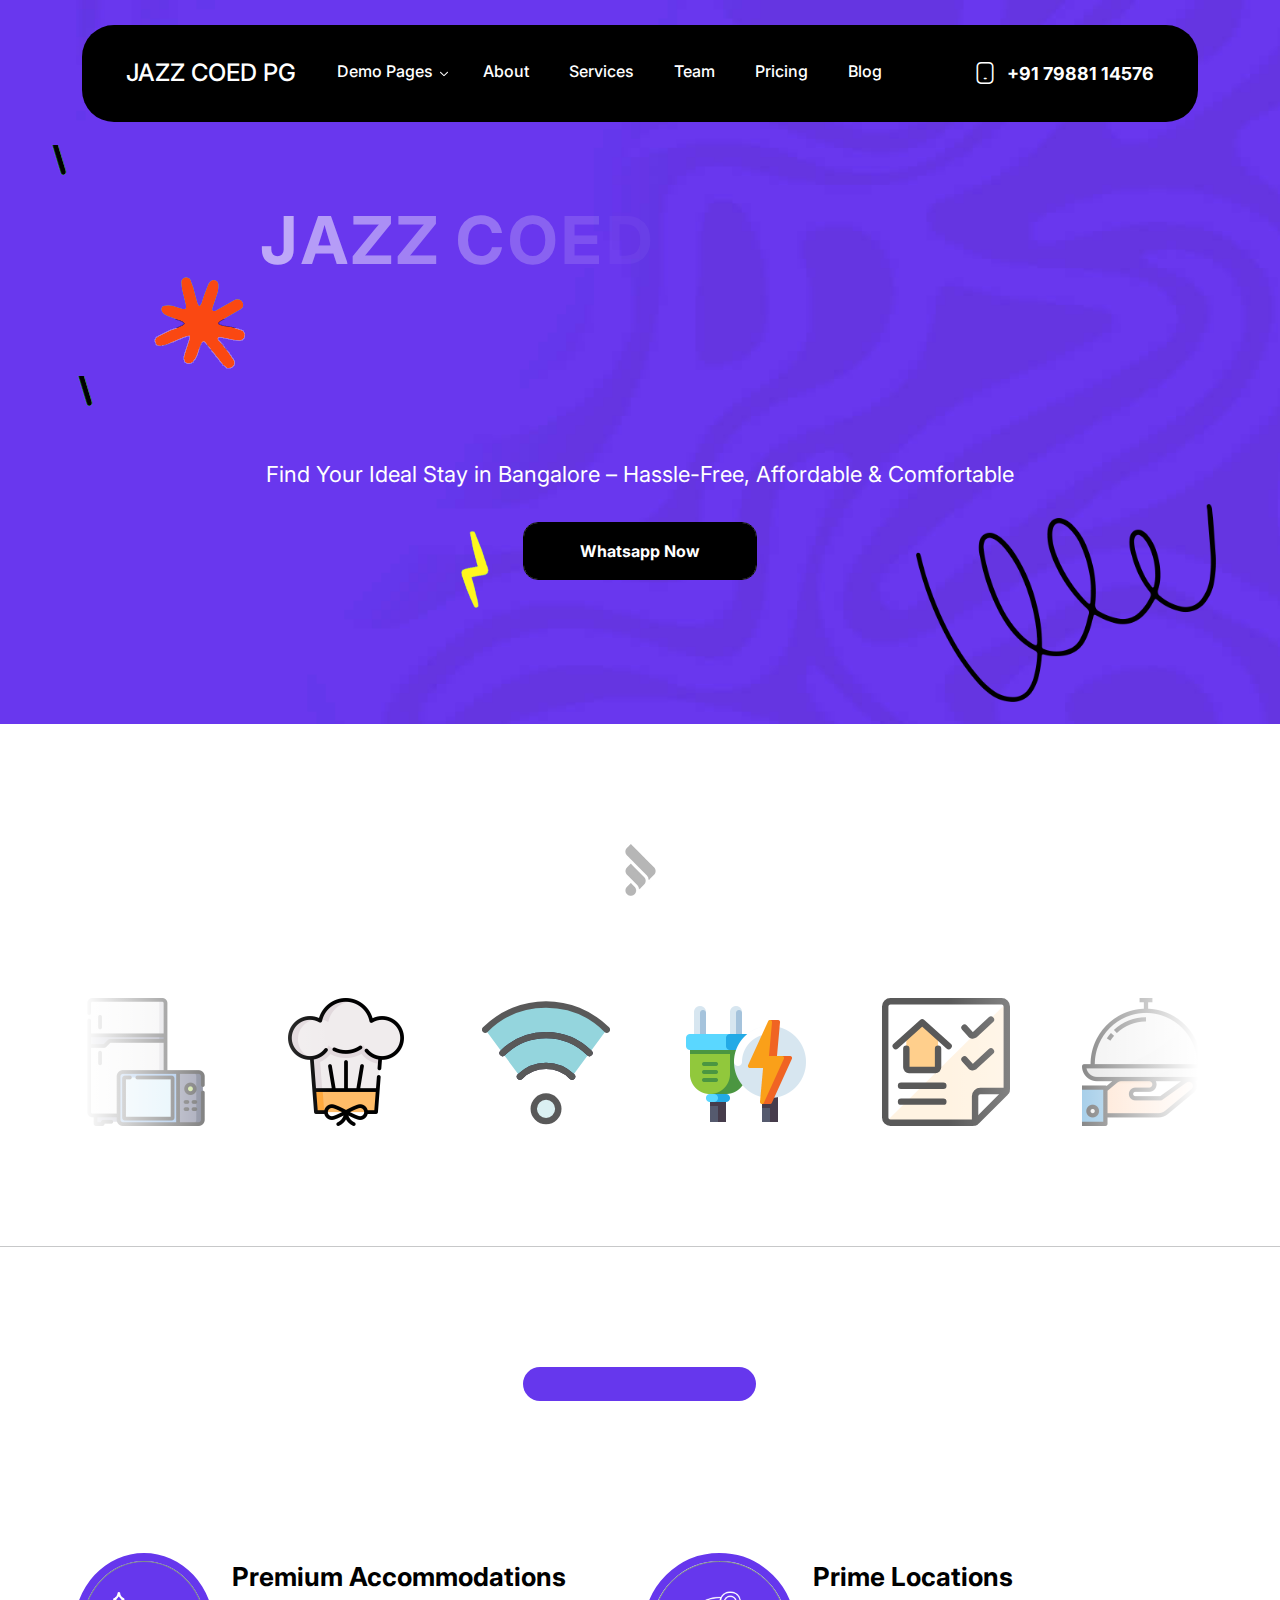
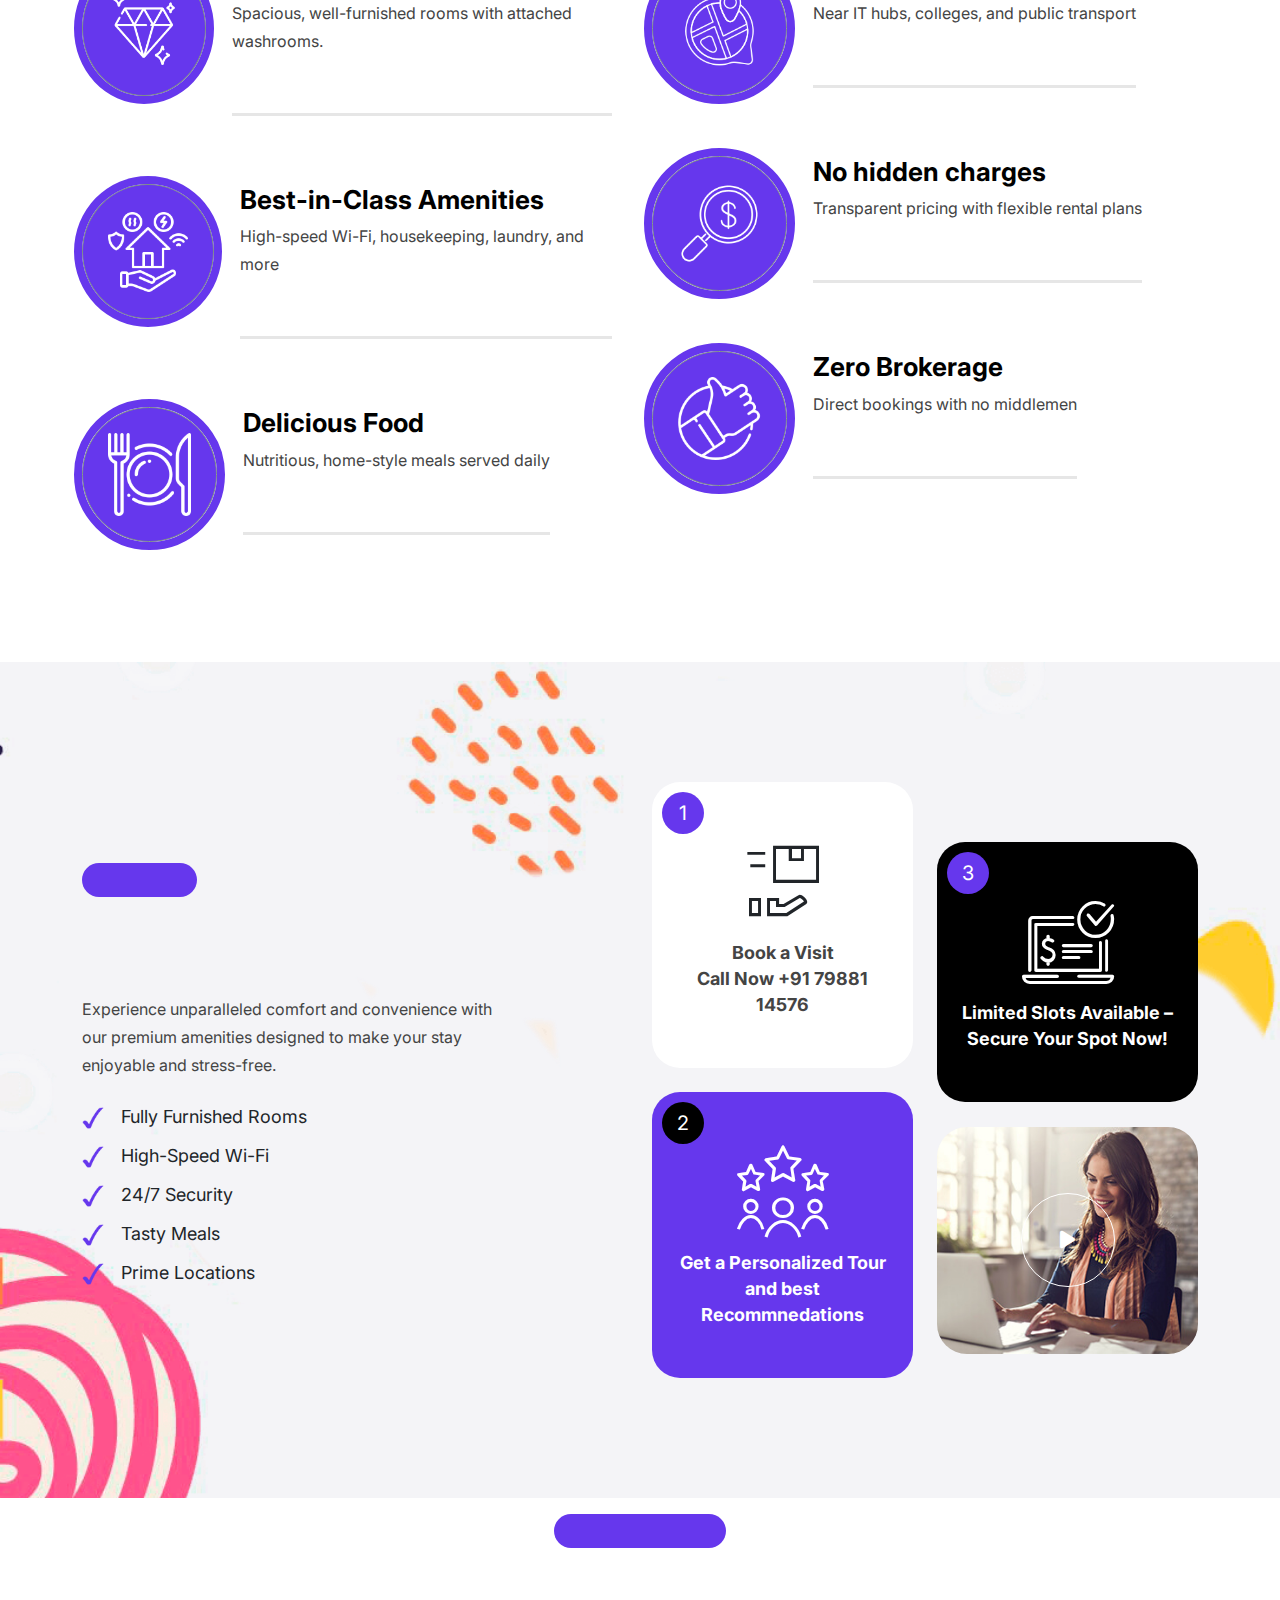
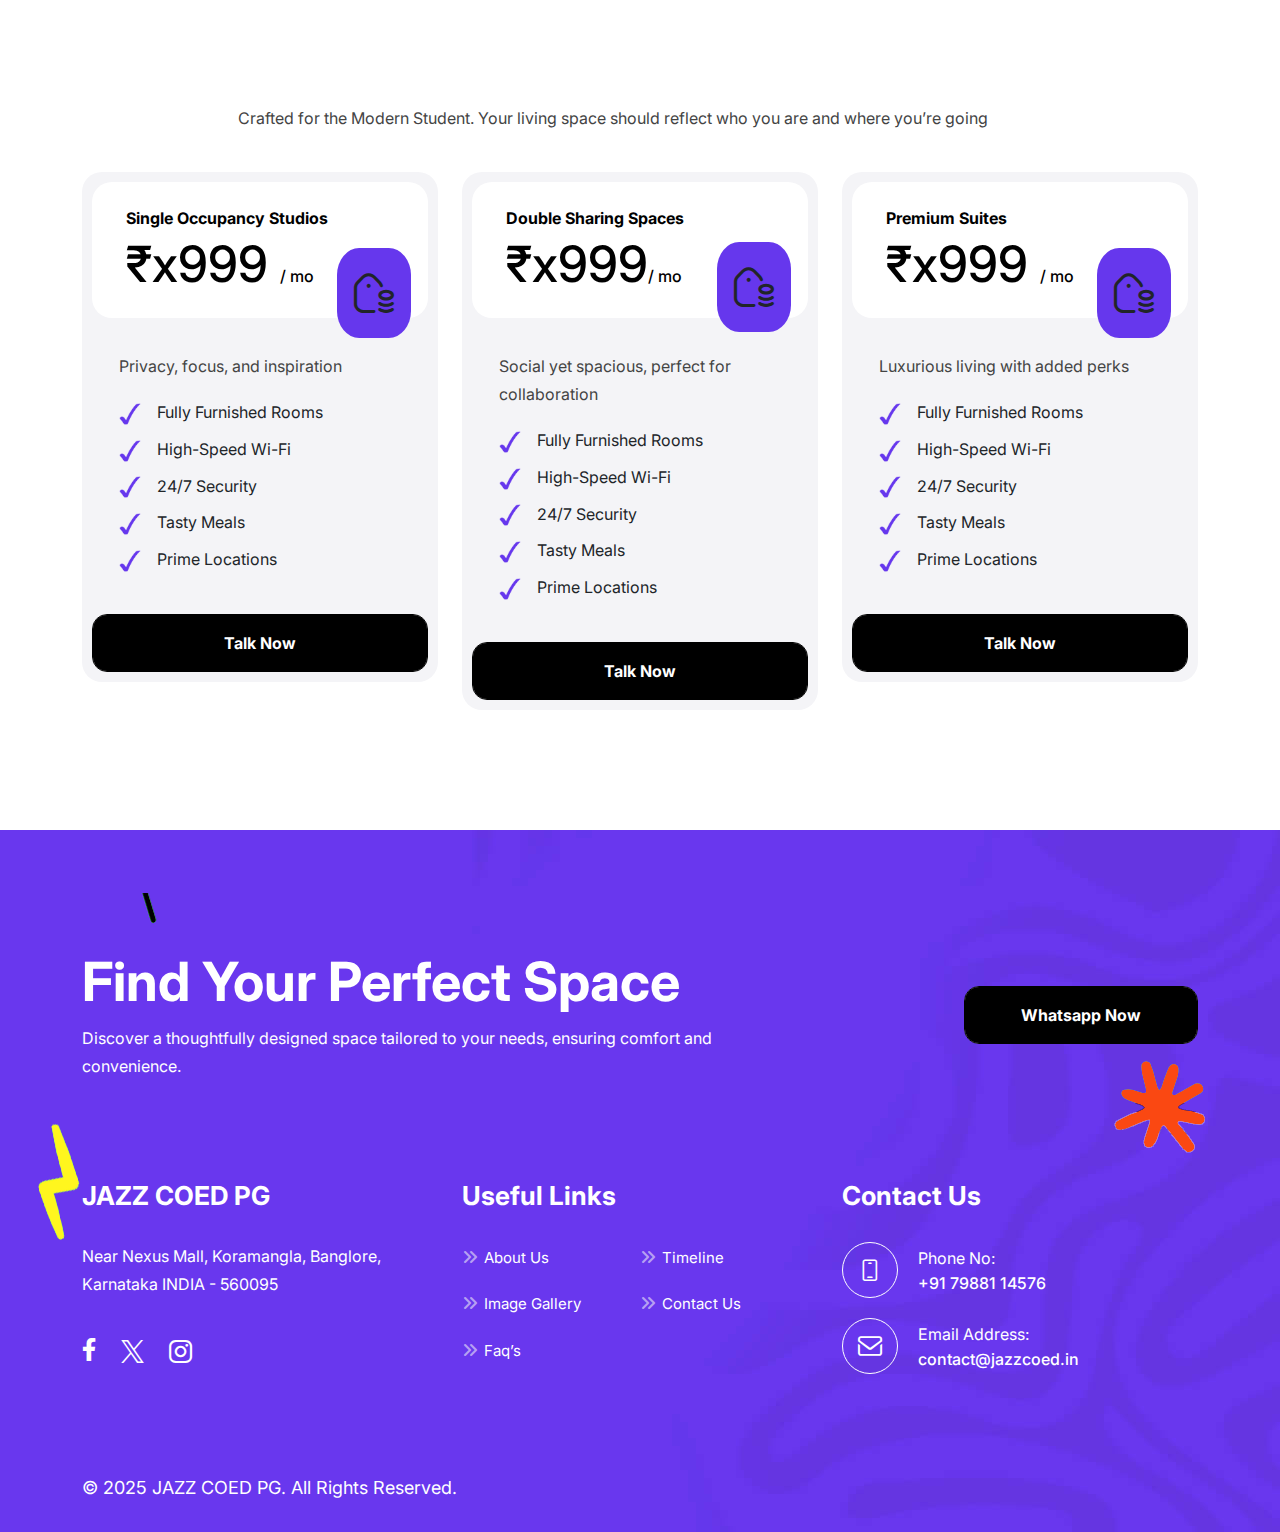
==== index.html @ 336dbef8 "initial commit" ====
<!DOCTYPE html>
<html lang="zxx">


<!-- Mirrored from pginbangalore.com/ABCPG/ by HTTrack Website Copier/3.x [XR&CO'2014], Mon, 03 Mar 2025 13:22:17 GMT -->

<!-- Mirrored from nehavishwakarma26.github.io/pginbangalore/ by HTTrack Website Copier/3.x [XR&CO'2014], Mon, 03 Mar 2025 15:08:48 GMT -->
<!-- Added by HTTrack --><meta http-equiv="content-type" content="text/html;charset=utf-8" /><!-- /Added by HTTrack -->
<head>
  <meta charset="utf-8">
  <meta name="viewport" content="width=device-width, initial-scale=1.0">
  <title>websole</title>
  <link rel="icon" href="assets/img/heading-img.png">
  <!-- CSS only -->
  <link rel="stylesheet" type="text/css" href="assets/css/bootstrap.min.css">
  <link rel="stylesheet" href="assets/css/owl.carousel.min.css">
  <link rel="stylesheet" href="assets/css/owl.theme.default.min.css">
  <!-- fancybox -->
  <link rel="stylesheet" href="assets/css/jquery.fancybox.min.css">
  <!-- Font Awesome 6 -->
  <link rel="stylesheet" href="assets/css/fontawesome.min.css">
  <link rel="stylesheet" href="assets/font/flaticon_mycollection.css">
  <!-- style -->
  <link rel="stylesheet" href="assets/css/style.css">
  <!-- responsive -->
  <link rel="stylesheet" href="assets/css/responsive.css">

  <style>
    .marquee-content img{
      height: 8rem;
      width: auto;
    }
  </style>
</head>

<body>
  <!-- preloader -->
  <div class="preloader">
      <div class="loading-text">
        <span>L</span>
        <span>O</span>
        <span>A</span>
        <span>D</span>
        <span>I</span>
        <span>N</span>
        <span>G</span>
      </div> 
  </div>


  <!-- preloader end -->
  <!-- header -->
  <header id="stickyHeader">
    <div class="container">
      <div class="top-bar">
        <div class="logo">
          <a href="#">
            <h4 class="text-white">JAZZ COED PG</h4 class="text-white">
          </a>
        </div>
        <nav class="navbar">
          <ul class="navbar-links">
            <li class="navbar-dropdown menu-item-children">
              <a href="#">Demo Pages</a>
              <ul class="sub-menu">
                <li><a href="index-2.html">Demo 1</a></li>
                <li><a href="index-3.html">Demo 2</a></li>
                <li><a href="index-4.html">Demo 3</a></li>
                <li><a href="index-5.html">Demo 4</a></li>
              </ul>
            </li>
            <li class="navbar-dropdown">
              <a href="#about"> About </a>
            </li>
            <li class="navbar-dropdown">
              <a href="#services">Services</a>
            </li>
            <li class="navbar-dropdown">
              <a href="#team">Team</a>
            </li>
            <li class="navbar-dropdown">
              <a href="#pricing">Pricing</a>
            </li>
            <li class="navbar-dropdown">
              <a href="#blog">blog</a>
            </li>
          </ul>
        </nav>
        <a href="callto:+12344502086"><i class="flaticon-smart-phone"></i><b> +91 79881 14576</b></a>
      </div>
    </div>
  </header>
  <!-- header end -->
  <section class="hero-section for no-bottom" style="background-image: url(assets/img/footer.jpg); padding-bottom: 9rem;">
    <div class="container">
      <div class="row">
        <div class="col-lg-12">
          <div class="hero-text sec-title-animation animation-style2">

            <h2 class="title-animation text-white">JAZZ COED PG - Premium Living for Students & Working Professionals</h2>
            <div class="d-flex listing">
              <p class="text-white">Find Your Ideal Stay in Bangalore – Hassle-Free, Affordable & Comfortable </p>
            </div>
          </div>
          <a href="#" class="button btn"><span><span>Whatsapp Now</span></span></a>
        </div>
        <!-- <div class="col-lg-12">
          <div class="video-fram">
            <div class="hs-responsive-embed-youtube">
              <iframe width="853" height="480" src="https://www.youtube.com/embed/3ThSqm6MOyo"
                title="How To Get Unlimited Graphic Design Work For a Low Monthly Cost" frameborder="0"
                allow="accelerometer; autoplay; clipboard-write; encrypted-media; gyroscope; picture-in-picture; web-share"
                allowfullscreen></iframe>
            </div>
          </div>
        </div> -->
      </div>
    </div>
    <ul class="shaps-img">
      <li><img src="assets/img/shaps-4.png" alt="img"></li>
      <li><img src="assets/img/shaps-4.png" alt="img"></li>
      <li><img src="assets/img/shaps-1.png" alt="img"></li>
      <li><img src="assets/img/shaps-2.png" alt="img"></li>
      <li><img src="assets/img/shaps-3.png" alt="img"></li>
    </ul>
  </section>
  <div class="gap">
    <div class="container">
      <div class="heading sec-title-animation animation-style2">
        <img alt="img" src="assets/img/heading-img.png">
        <h5 class="title-animation">Amenities We Offer</h5>
      </div>
      <div class="marquee mt-4">
        <div class="marquee-icon">
          <div class="marquee-content">
            <div class="marquee-item">
              <img src="assets/img/amenities-icons/appliance_1198306.png" alt="img">
            </div>
            <div class="marquee-item">
              <img src="assets/img/amenities-icons/chef-hat.png" alt="img">
            </div>
            <div class="marquee-item">
              <img src="assets/img/amenities-icons/wifi.svg" alt="img">
            </div>
            
            <div class="marquee-item">
              <img src="assets/img/amenities-icons/electrical-energy.png" alt="img">
            </div>
            <div class="marquee-item">
              <img src="assets/img/amenities-icons/flexible-contracts.svg" alt="img">
            </div>
            <div class="marquee-item">
              <img src="assets/img/amenities-icons/food.png" alt="img">
            </div>
            <div class="marquee-item">
              <img src="assets/img/amenities-icons/mop_7842219.png" alt="img">
            </div>
            <div class="marquee-item">
              <img src="assets/img/amenities-icons/sofa.svg" alt="img">
            </div>
            <div class="marquee-item">
              <img src="assets/img/amenities-icons/wrench-and-screwdriver.svg" alt="img">
            </div>
            
          </div>
          <div class="marquee-content">
            <div class="marquee-item">
              <img src="assets/img/amenities-icons/appliance_1198306.png" alt="img">
            </div>
            <div class="marquee-item">
              <img src="assets/img/amenities-icons/chef-hat.png" alt="img">
            </div>
            <div class="marquee-item">
              <img src="assets/img/amenities-icons/wifi.svg" alt="img">
            </div>
            
            <div class="marquee-item">
              <img src="assets/img/amenities-icons/electrical-energy.png" alt="img">
            </div>
            <div class="marquee-item">
              <img src="assets/img/amenities-icons/flexible-contracts.svg" alt="img">
            </div>
            <div class="marquee-item">
              <img src="assets/img/amenities-icons/food.png" alt="img">
            </div>
            <div class="marquee-item">
              <img src="assets/img/amenities-icons/mop_7842219.png" alt="img">
            </div>
            <div class="marquee-item">
              <img src="assets/img/amenities-icons/sofa.svg" alt="img">
            </div>
            <div class="marquee-item">
              <img src="assets/img/amenities-icons/wrench-and-screwdriver.svg" alt="img">
            </div>
            
          </div>
        </div>
      </div>

    </div>
  </div>
  <hr>
  <section id="about" class="gap">
    <div class="container">
      <div class="heading sec-title-animation animation-style2">
        <span class="title-animation">Website that brings leads </span>
        <h2 class="title-animation">Why Choose JAZZ COED PG?</h2>
      </div>
      <div class="row">
        <div class="col-lg-6">
          <div class="presenting two">
            <div class="img-div">
             <img src="assets/img/premium.png" alt="">
            </div>
            <div>
              <h3>Premium Accommodations</h3>
              <p>Spacious, well-furnished rooms with attached washrooms.</p>
            </div>
          </div>
          <div class="presenting">
            <div  class="img-div">
              <img src="assets/img/wifi.png" alt="">
            </div>
            <div>
              <h3>Best-in-Class Amenities</h3>
              <p>High-speed Wi-Fi, housekeeping, laundry, and more</p>
            </div>
          </div>
          <div class="presenting">
            <div  class="img-div">
              <img src="assets/img/restaurant.png" alt="">
            </div>
            <div>
              <h3>Delicious Food</h3>
              <p class="mb-0">Nutritious, home-style meals served daily</p>
            </div>
          </div>
        </div>
        <div class="col-lg-6">
          <div class="presenting">
            <div  class="img-div">
              <img src="assets/img/location.png" alt="">
            </div>
            <div>
              <h3>Prime Locations </h3>
              <p>Near IT hubs, colleges, and public transport</p>
            </div>
          </div>
          <div class="presenting">
            <div  class="img-div">
              <img src="assets/img/hidden.png" alt="">
            </div>
            <div>
              <h3>No hidden charges</h3>
              <p>Transparent pricing with flexible rental plans</p>
            </div>
          </div>
          <div class="presenting">
            <div  class="img-div">
              <img src="assets/img/positive-vote.png" alt="">
            </div>
            <div>
              <h3>Zero Brokerage</h3>
              <p class="mb-0">Direct bookings with no middlemen</p>
            </div>
          </div>
        </div>
      </div>
    </div>
  </section>
  <section id="services" class="gap how-it-works" style="background-image: url(assets/img/shaps-bg.png);">
    <div class="container">
      <div class="row align-items-center">
        <div class="col-lg-6">
          <div class="heading two sec-title-animation animation-style2">
            <span class="title-animation">Amenities </span>
            <h2 class="title-animation">What we Offer</h2>
            <p>Experience unparalleled comfort and convenience with our premium amenities designed to make your stay
              enjoyable and stress-free.</p>
          </div>
          <ul class="chek">
            <li><img src="assets/img/chek.png" alt="img"> Fully Furnished Rooms
            </li>
            <li><img src="assets/img/chek.png" alt="img"> High-Speed Wi-Fi</li>
            <li><img src="assets/img/chek.png" alt="img"> 24/7 Security</li>
            <li><img src="assets/img/chek.png" alt="img"> Tasty Meals</li>
            <li><img src="assets/img/chek.png" alt="img"> Prime Locations</li>
          </ul>
        </div>
        <div class="col-lg-6">
          <div class="row">
            <div class="col-md-6">
              <div class="how-do-stap">
                <span>1</span>
                <i class="flaticon-mail"></i>
                <h4>Book a Visit <br> Call Now +91 79881 14576</h4>
              </div>
              <div class="how-do-stap two">
                <span>2</span>
                <i class="flaticon-team-building"></i>
                <h4>Get a Personalized Tour and best Recommnedations </h4>
              </div>
            </div>
            <div class="col-md-6">
              <div class="how-do-stap three">
                <span>3</span>
                <i class="flaticon-security"></i>
                <h4>Limited Slots Available – Secure Your Spot Now! </h4>
              </div>
              <div class="video">
                <img src="assets/img/stap-img.jpg" alt="img">
                <a class="video-pop" data-fancybox="" href="https://www.youtube.com/watch?v=1La4QzGeaaQ"><i
                    class="fa-solid fa-play"></i></a>
              </div>
            </div>
          </div>
        </div>
      </div>
    </div>
  </section>
  
  <!-- <section class="gap accordion-section">
    <div class="container">
      <div class="row">
        <div class="col-lg-8">
          <div class="heading two sec-title-animation animation-style2">
            <span class="title-animation">frequently asked questions</span>
            <h2 class="title-animation">Got questions? We’ve got answers.</h2>
          </div>
          <div class="accordion">
            <div class="accordion-item">
              <a href="#" class="heading">
                <div class="icon"></div>
                <div class="title">How can a business benefit from using a consultant?</div>
              </a>

              <div class="content">
                <p>Carpal tunnel syndrome is the collection of symptoms and signs associated with nerve compression of
                  the median nerve at the carpal tunnel.</p>
              </div>
            </div>
            <div class="accordion-item active">
              <a href="#" class="heading">
                <div class="icon"></div>
                <div class="title">Will I learn how to code websites as well?</div>
              </a>

              <div class="content" style="display: block;">
                <p>Carpal tunnel syndrome is the collection of symptoms and signs associated with nerve compression of
                  the median nerve at the carpal tunnel.</p>
              </div>
            </div>
            <div class="accordion-item">
              <a href="#" class="heading">
                <div class="icon"></div>
                <div class="title">Why choose business consulting?</div>
              </a>

              <div class="content">
                <p>Carpal tunnel syndrome is the collection of symptoms and signs associated with nerve compression of
                  the median nerve at the carpal tunnel.</p>
              </div>
            </div>
            <div class="accordion-item">
              <a href="#" class="heading">
                <div class="icon"></div>
                <div class="title">Understand and analyze the information?</div>
              </a>
              <div class="content">
                <p>Carpal tunnel syndrome is the collection of symptoms and signs associated with nerve compression of
                  the median nerve at the carpal tunnel.</p>
              </div>
            </div>
            <div class="accordion-item">
              <a href="#" class="heading">
                <div class="icon"></div>
                <div class="title">What is the value of business consulting? </div>
              </a>

              <div class="content">
                <p>Carpal tunnel syndrome is the collection of symptoms and signs associated with nerve compression of
                  the median nerve at the carpal tunnel.</p>
              </div>
            </div>
          </div>
        </div>
        <div class="col-lg-4">
          <div class="accordion-contact">
            <h4>Phone No: <a href="callto:+1238717662">+1 23871 7662</a></h4>
            <h4>Email Id: <a href="mailto:info@domainname.com">info@domainname.com</a></h4>
            <a href="#" class="button btn"><span><span>Contact Us</span></span></a>
          </div>
          <div class="accordion-img">
            <img src="assets/img/accordion.jpg" alt="img">
          </div>
        </div>
      </div>
    </div>
    <ul class="shaps-img">
      <li><img src="assets/img/shaps-3.png" alt="img"></li>
    </ul>
  </section> -->
  
  <section id="pricing" class="gap no-top mt-3">
    <div class="container">
      <div class="heading sec-title-animation animation-style2">
        <span class="title-animation">Plans and Pricing </span>
        <h2 class="title-animation">More Than Rooms—They’re Ecosystems of Growth
        </h2>
        <p class=" d-flex mt-3 ">Crafted for the Modern Student.
          Your living space should reflect who you are and where you’re going</p>
      </div>
      <div class="row">
        <div class="col-lg-4 col-md-6">
          <div class="pricing">
            <div class="pricing-plans">
              <span>Single Occupancy Studios</span>
              <h5>₹x999 <sub>/ mo</sub></h5>
            </div>
            <div class="pricing-plans-text">
              <i class="flaticon-price-tag"></i>
              <p>Privacy, focus, and inspiration </p>
              <ul class="chek">
                <li><img src="assets/img/chek.png" alt="img"> Fully Furnished Rooms </li>
                <li><img src="assets/img/chek.png" alt="img"> High-Speed Wi-Fi</li>
                <li><img src="assets/img/chek.png" alt="img"> 24/7 Security</li>
                <li><img src="assets/img/chek.png" alt="img"> Tasty Meals</li>
                <li><img src="assets/img/chek.png" alt="img"> Prime Locations</li>


              </ul>
              <a href="#" class="button btn"><span><span>Talk Now</span></span></a>
            </div>
          </div>
        </div>
        <div class="col-lg-4 col-md-6">
          <div class="pricing">
            <div class="pricing-plans">
              <span>Double Sharing Spaces</span>
              <h5>₹x999<sub>/ mo</sub></h5>
            </div>
            <div class="pricing-plans-text">
              <i class="flaticon-price-tag"></i>
              <p>Social yet spacious, perfect for collaboration </p>
              <ul class="chek">
                <li><img src="assets/img/chek.png" alt="img"> Fully Furnished Rooms </li>
                <li><img src="assets/img/chek.png" alt="img"> High-Speed Wi-Fi</li>
                <li><img src="assets/img/chek.png" alt="img"> 24/7 Security</li>
                <li><img src="assets/img/chek.png" alt="img"> Tasty Meals</li>
                <li><img src="assets/img/chek.png" alt="img"> Prime Locations</li>
              </ul>
              <a href="#" class="button btn"><span><span>Talk Now</span></span></a>
            </div>
          </div>
        </div>
        <div class="col-lg-4 col-md-6">
          <div class="pricing mb-0">
            <div class="pricing-plans">
              <span>Premium Suites </span>
              <h5>₹x999 <sub>/ mo</sub></h5>
            </div>
            <div class="pricing-plans-text">
              <i class="flaticon-price-tag"></i>
              <p>Luxurious living with added perks </p>
              <ul class="chek">
                <li><img src="assets/img/chek.png" alt="img"> Fully Furnished Rooms </li>
                <li><img src="assets/img/chek.png" alt="img"> High-Speed Wi-Fi</li>
                <li><img src="assets/img/chek.png" alt="img"> 24/7 Security</li>
                <li><img src="assets/img/chek.png" alt="img"> Tasty Meals</li>
                <li><img src="assets/img/chek.png" alt="img"> Prime Locations</li>
              </ul>
              <a href="#" class="button btn"><span><span>Talk Now</span></span></a>
            </div>
          </div>
        </div>
      </div>
    </div>
  </section>

  

  <footer class="gap no-bottom" style="background-image: url(assets/img/footer.jpg);">
    <div class="container">
      <div class="footer-try">
        <div>
          <h2>Find Your Perfect Space</h2>  
<p>Discover a thoughtfully designed space tailored to your needs, ensuring comfort and convenience.</p>

        </div>
        <a href="#" class="button btn"><span><span>Whatsapp Now</span></span></a>
      </div>
      <div class="row">
        <div class="col-lg-4">
          <div class="footer-logo">
            <h3 class="text-white" style="font-weight: 700;">JAZZ COED PG</h3>
            <p>Near Nexus Mall, Koramangla, Banglore, Karnataka INDIA - 560095</p>
            <ul class="social-media">
              <li><a href="#"><i class="fa-brands fa-facebook-f"></i></a></li>
              <li><a href="#"><i class="flaticon-twitter"></i></a></li>
              <li><a href="#"><i class="flaticon-instagram"></i></a></li>
            </ul>
          </div>
        </div>
        <div class="col-lg-4 col-md-12">
          <div class="widget-title" style="display: flex; flex-direction: column; gap: 3px;">
            <h3>Useful Links</h3>
            <ul>
              <li><i class="fa-solid fa-angles-right"></i><a href="about.html">About Us</a></li>
              <li><i class="fa-solid fa-angles-right"></i><a href="#">Timeline </a></li>
              <li><i class="fa-solid fa-angles-right"></i><a href="#">Image Gallery </a></li>
              <li><i class="fa-solid fa-angles-right"></i><a href="contact.html">Contact Us</a></li>
              <li><i class="fa-solid fa-angles-right"></i><a href="faq.html">Faq’s</a></li>
              
            </ul>
          </div>
        </div>
        <div class="col-lg-4 col-md-6">
          <div class="widget-title">
            <h3>Contact Us</h3>
            <div class="get-in-touch">
              <div><i class="flaticon-iphone"></i></div>
              <div>
                <span>Phone No:</span>
                <h6><a href="callto:+917988114576">+91 79881 14576</a></h6>
              </div>
            </div>
            <div class="get-in-touch">
              <div><i class="flaticon-mail-inbox-app"></i></div>
              <div>
                <span>Email Address:</span>
                <h6><a href="mailto:business@domain.com">contact@jazzcoed.in

                </a></h6>
              </div>
            </div>
            
          </div>
        </div>
      </div>
      <div class="all-rights">
        <p>© 2025 JAZZ COED PG. All Rights Reserved.</p>
        
      </div>
    </div>
    <ul class="shaps-img">
      <li><img src="assets/img/shaps-4.png" alt="img"></li>
      <li><img src="assets/img/shaps-1.png" alt="img"></li>
      <li><img src="assets/img/shaps-2.png" alt="img"></li>
    </ul>
  </footer>
  <div id="scroll-percentage"><span id="scroll-percentage-value"></span></div>
  <!-- jQuery -->
  <script src="assets/js/jquery-3.6.0.min.js"></script>
  <script src="assets/js/bootstrap.min.js"></script>
  <script src="assets/js/jquery.fancybox.min.js"></script>
  <script src="assets/js/splitText.js"></script>
  <script src="assets/js/gsap.js"></script>
  <script src="assets/js/scrolltrigger.js"></script>
  <script src="assets/js/custom.js"></script>
  <script src="assets/js/sweetalert.min.js"></script>
  <script src="assets/js/contact.js"></script>
</body>
---- assets/font/flaticon_mycollection.css ----
/*!
*    ______ _       _   _
*    |  ____| |     | | (_)
*    | |__  | | __ _| |_ _  ___ ___  _ __
*    |  __| | |/ _` | __| |/ __/ _ \| '_ \
*    | |    | | (_| | |_| | (_| (_) | | | |
*    |_|    |_|\__,_|\__|_|\___\___/|_| |_|
*
*         https://www.flaticon.com
*/

@font-face {
    font-family: "flaticon_mycollection";
    src: url("flaticon_mycollection0e380e380e38.woff2?d55f86a22933602e196e1a23838b4151") format("woff2"),
url("flaticon_mycollection0e380e380e38.woff?d55f86a22933602e196e1a23838b4151") format("woff"),
url("flaticon_mycollection0e380e380e38.eot?d55f86a22933602e196e1a23838b4151#iefix") format("embedded-opentype"),
url("flaticon_mycollection0e380e380e38.ttf?d55f86a22933602e196e1a23838b4151") format("truetype"),
url("flaticon_mycollection0e380e380e38.svg?d55f86a22933602e196e1a23838b4151#flaticon_mycollection") format("svg")
}

i[class^="flaticon-"]:before, i[class*=" flaticon-"]:before {
    font-family: flaticon_mycollection !important;
    font-style: normal;
    font-weight: normal !important;
    font-variant: normal;
    text-transform: none;
    line-height: 1;
    -webkit-font-smoothing: antialiased;
    -moz-osx-font-smoothing: grayscale;
}

.flaticon-location:before {
    content: "\f101";
}
.flaticon-search:before {
    content: "\f102";
}
.flaticon-facebook:before {
    content: "\f103";
}
.flaticon-twitter:before {
    content: "\f104";
}
.flaticon-instagram:before {
    content: "\f105";
}
.flaticon-paper-plane:before {
    content: "\f106";
}
.flaticon-checked-data:before {
    content: "\f107";
}
.flaticon-calendar:before {
    content: "\f108";
}
.flaticon-comment:before {
    content: "\f109";
}
.flaticon-right-arrow:before {
    content: "\f10a";
}
.flaticon-pinterest:before {
    content: "\f10b";
}
.flaticon-iphone:before {
    content: "\f10c";
}
.flaticon-map-location:before {
    content: "\f10d";
}
.flaticon-mail-inbox-app:before {
    content: "\f10e";
}
.flaticon-share:before {
    content: "\f10f";
}
.flaticon-quotation-mark:before {
    content: "\f110";
}
.flaticon-plus:before {
    content: "\f111";
}
.flaticon-smart-phone:before {
    content: "\f112";
}
.flaticon-maintenance:before {
    content: "\f113";
}
.flaticon-consulting:before {
    content: "\f114";
}
.flaticon-helpdesk:before {
    content: "\f115";
}
.flaticon-programming:before {
    content: "\f116";
}
.flaticon-cursor:before {
    content: "\f117";
}
.flaticon-subscribe:before {
    content: "\f118";
}
.flaticon-team-building:before {
    content: "\f119";
}
.flaticon-communication:before {
    content: "\f11a";
}
.flaticon-photo:before {
    content: "\f11b";
}
.flaticon-send-mail:before {
    content: "\f11c";
}
.flaticon-mail:before {
    content: "\f11d";
}
.flaticon-security:before {
    content: "\f11e";
}
.flaticon-price-tag:before {
    content: "\f11f";
}
.flaticon-message:before {
    content: "\f120";
}
---- assets/css/style.css ----
/*-----------------------------------------------------------------------------------

    [Master Stylesheet]

    Project:    Websole
    
    Version:    1.0

-----------------------------------------------------------------------------------

    [Table of contents]
    
        01. header
        02. navbar
        03. btn
        04. hero-section
        05. get-a-quote
        06. heading
        07. shaps-img
        08. loading
        09. marquee
        10. presenting
        11. how-it-works
        12. video
        13. team-section
        14. accordion
        15. pricing-plans
        16. clients-section
        17. blog
        18. tag
        19. count-style
        20. footer
        21. widget-title
        22. all-rights
        23. scroll-percentage
        24. hero-section.for
        25. hero-section.two
        26. hero-section.three
        27. subscribe-text
        28. transition 

-----------------------------------------------------------------------------------*/


@import url('https://fonts.googleapis.com/css2?family=Inter:ital,opsz,wght@0,14..32,100..900;1,14..32,100..900&amp;display=swap');

:root {
    --bgcolor: #6637ed;
    --main-color : #6637ed ;
}
body,html {
    font-family: "Inter" ;
    overflow-x: hidden;
}
p
{
    font-size: 16px;
    line-height: 28px;
    color: #444;
    margin: 0;
    font-weight: 400; 
}
*{
    margin: 0;
    padding: 0;
}
a,h2,h3,h4,h5,h6{
    color: #000;
    margin: 0;
}
a{
    text-decoration: none;
    cursor: pointer;
}
h1{
  font-size: 60px;
}
h2{
    font-size: 60px;
}
h3{
    font-size: 26px;
}
h4{
    font-size: 24px;
}
h5{
    font-size: 20px;
}
h6{
    font-size: 18px;
}
img {
    max-width: 100%;
}
.gap {
    padding: 120px 0;
}
.no-top{
    padding-top: 0;
}
.no-bottom{
    padding-bottom: 0;
}
ul{
    padding: 0;
    margin: 0;
}
li{
    display: block;
}
figure {
    overflow: hidden;
}
hr {
    margin: 0;
} 
input[type=number]::-webkit-inner-spin-button {
  -webkit-appearance: none;
} 
/* 01. header */
.top-bar {
    display: flex;
    align-items: center;
    justify-content: space-between;
    background-color: #000;
    padding: 32px 70px;
    border-radius: 32px;
}
.top-bar ul {
    display: flex;
    align-items: center;
}
.top-bar a i svg {
    width: 30px;
    fill: #fff;
    height: auto;
}
.top-bar a i {
    margin-right: 10px;
    color: #fff;
    border-radius: 50%;
    color: #fff;
    font-size: 24px;
}
.top-bar a {
    font-size: 18px;
    color: #fff;
    display: flex;
    align-items: center;
}  
.top-bar a
.questions .btn span i {
    padding-right: 10px;
}
/* 02. navbar */
.overlay {
  position: fixed;
  top: 0;
  left: 0;
  width: 100vw;
  height: 100vh;
  background-color: rgba(0, 0, 0, 0.9);
  z-index: -1;
  opacity: 0;
  transition: 1s all;
} 
.navbar {
    display: flex;
    align-items: center;
    position: relative;
    justify-content: center;
    padding: 0;
}
.navbar-logo {
  color: #ff3f34;
  text-decoration: none;
  font-size: 25px;
  padding: 0px 20px;
}
.navbar-links {
  list-style-type: none;
  display: flex;
}
.navbar-links li:not(:last-child) {
    padding-right: 40px;
}
.navbar-links li a {
    display: block;
    text-decoration: none;
    color: #707070;
    transition: 0.4s all;
    padding-bottom: 10px;
    padding-top: 10px;
}
.navbar-links li.navbar-dropdown {
  position: relative;
}
.navbar-links li.navbar-dropdown:hover .sub-menu {
    visibility: visible;
    opacity: 1;
    transform: translatey(34px);
    z-index: 1111;
    b
}
.navbar-links li.navbar-dropdown .sub-menu {
    visibility: hidden;
    opacity: 0;
    position: absolute;
    top: 100%;
    transform: translatey(44px);
    left: 0;
    width: 230px;
    box-shadow: 0px 10px 10px 3px hsl(0deg 0% 0% / 16%);
    z-index: 111;
    transition: 0.4s all;
    display: block;
    border-radius: 30px;
    background-color: #000000;
    border-top-left-radius: 0;
    border-top-right-radius: 0;
    padding-bottom: 14px;
}
.navbar-links li.navbar-dropdown .sub-menu a {
    font-size: 16px;
    padding-left: 25px;
    padding-top: 15px;
    padding-bottom: 15px;
    font-weight: 700;
    border: 0;
    position: relative;
    text-transform: capitalize;
    color: #ffffff;
    /* background-color: #FFF; */
}
.navbar-links li.navbar-dropdown .sub-menu li a:hover {
    color: var(--bgcolor);
}
.navbar-links li.navbar-dropdown .sub-menu li {
    position: relative;
    padding: 0;
}
.navbar-links li.navbar-dropdown .sub-menu li:not(:last-child):before {
    content: "";
    z-index: 11;
    position: absolute;
    height: 1px;
    background-color: #6a6a6a;
    width: 75%;
    bottom: 0;
    left: 25px;
}
li.menu-item-children > a:before {
    content: "";
    background-image: url(../img/down-arrow.svg);
    background-repeat: no-repeat;
    position: absolute;
    top: 50%;
    transform: translateY(-50%);
    -webkit-transform: translateY(-50%);
    -moz-transform: translateY(-50%);
    -o-transform: translateY(-50%);
    right: 83px;
    width: 8px;
    height: 8px;
} 
.navbar-links li > a {
    border-bottom: 5px solid transparent;
    color: white;
    text-transform: capitalize;
    font-size: 16px;
    font-weight: 500;
}
li.sub-menu-item-children:after {
    content: "";
    position: absolute;
    width: 8px;
    height: 8px;
    z-index: 1;
    right: 31px;
    background-color: black;
    clip-path: polygon(68% 50%, 0 0, 0 100%);
    top: 44%;
}
.navbar-links li.navbar-dropdown .sub-menu li:hover .sub-menu {
    opacity: 1;
}
.navbar-links li.navbar-dropdown:hover .sub-menu .sub-menu {
    position: absolute;
    left: 100%;
    border-left: 3px solid var(--theme-colour);
    opacity: 0;
    top: 20%;
}
a.search-btn svg {
    width: 22px;
    height: auto;
    display: flex;
    fill: #fff;
}
.navbar-links li > a i {
    padding-right: 6px;
}
@media only screen and (max-width: 1920px) and (min-width: 1200px){
    #stickyHeader.slideUp {
        top: 0;
        z-index: 111111111;
        position: fixed;
        border-radius: 0;
        left: 0; 
        padding-bottom: 20px;
        padding-top: 20px; 
    }
    body.dark #stickyHeader.slideUp {
        background: #111;
    }
    body.light #stickyHeader.slideUp {
        background: #f6fafb;
    }
}
header {
    padding-top: 25px;
    position: absolute;
    z-index: 1;
    width: 100%;
}
.top-bar ul li {
    padding-right: 50px;
}
.top-bar ul li a{
    color: white;
}
.top-bar ul li a:hover {
    color: var(--bgcolor);
}
/* 03. btn */
.btn {
    border: none;
    text-align: center;
    cursor: pointer;
    text-transform: capitalize;
    outline: none;
    position: relative;
    color: #fff;
    font-weight: 700;
    font-size: 16px;
    background-color: #000;
    padding: 18px 65px;
    border-radius: 15px;
 } 
.button {
    pointer-events: auto;
    cursor: pointer;
    background: #e7e7e7;
    border: none;
    padding: 1.5rem 3rem;
    margin: 0;
    font-family: inherit;
    font-size: inherit;
    position: relative;
    display: inline-block;
} 
.button::before,
.button::after {
    position: absolute;
    top: 0;
    left: 0;
    width: 100%;
    height: 100%;
}
.btn {  
    padding: 1rem 3.5rem;
    border: 1px solid #000;
    overflow: hidden;
    color: #fff;
} 
.btn span {
    display: block;
    position: relative;
} 
.btn > span {
    overflow: hidden;
}

.btn > span > span {
    overflow: hidden; 
}

.btn:hover > span > span {
    animation: MoveUpInitial 0.2s forwards, MoveUpEnd 0.2s forwards 0.2s;
    color: #000;
}

@keyframes MoveUpInitial {
    to {
        transform: translate3d(0,-105%,0);
    }
}

@keyframes MoveUpEnd {
    from {
        transform: translate3d(0,100%,0);
    }
    to {
        transform: translate3d(0,0,0);
    }
}  
.btn::before {
    content: '';
    background: #000;
    transition: transform 0.3s cubic-bezier(0.7, 0, 0.2, 1);
    transform-origin: 100% 50%;
} 
.btn:hover::before {
    transform: scale3d(0,1,1);
    transform-origin: 0% 50%;
}

.top-bar .btn {
    padding: 12px 26px;
}
header .btn:after {
    width: 136%;
}
 li.navbar-dropdown.menu-item-children {
    padding-right: 100px;
}
/* 4. hero-section */
.hero-section {
    position: relative;
    padding-top: 187px;
    overflow: hidden;
    background-color: var(--bgcolor);
    background-repeat: no-repeat;
    background-position: right;
    padding-bottom: 70px;
} 
.hero-text {
    position: relative;
    margin-top: 40px;
}
.hero-text {
    padding-bottom: 64px;
}

.hero-text p {
    font-size: 22px;
    color: #000;
    line-height: 36px;
}
.hero-text span {
    background-color: #fff;
    padding: 4px 20px;
    border-radius: 50px;
    font-weight: bold;
    text-transform: uppercase;
    margin-bottom: 16px;
    display: inline-block;
}
.hero-text img.heroimg {
    position: absolute;
    right: -25%;
    z-index: 1;
    bottom: -47%;
    width: 52%;
    height: auto;
}
.hero-text h2 {
    /* color: #fff; */
    padding-bottom: 26px;
    line-height: 90px;
    font-weight: bold;
    font-size: 85px;
}
.hero-text h2 span {
    color: var(--main-color);
}
.hero-text ul li {
    color: white;
    padding-bottom: 18px;
    display: flex;
    align-items: center;
    font-size: 18px;
}
.hero-text ul li img {
    width: 30px;
    height: 30px;
    display: flex;
    border-radius: 50%;
    background-color: #ffffff30;
    margin-right: 17px;
    padding: 7px;
} 
.listing {
    justify-content: space-between;
    width: 89%;
}
.hero-text > img {
    margin-left: auto;
    display: block;
    height: 263px;
    margin-top: 30px;
}
.review {
    display: flex;
    align-items: center;
}
.review h6 {
    font-weight: bold;
    padding-left: 8px;
}
.review ul {
    display: flex;
    /* margin-left: 20px; */
}
.review img {
    margin: 0px 30px;
} 
.review ul li {
    padding-right: 4px;
}
/* 5. get-a-quote */ 
form#contact-form h3 {
    font-size: 40px;
    font-weight: bold;
    line-height: 46px;
    padding-bottom: 6px;
}
.get-a-quote h6 {
    color: #000000;
    font-size: 16px;
    font-weight: 400;
    padding-bottom: 30px;
}
.get-a-quote {
    z-index: 11;
    /* margin-bottom: 40px; */
    background-color: white;
    padding: 40px;
    border-radius: 20px;
    position: relative;
    box-shadow: 0px 30px 50px 0px rgb(0 0 0 / 55%); 
    width: 94%;
    margin-left: auto;
}
.get-a-quote input[type="text"],.get-a-quote input[type="email"], .get-a-quote input[type="number"] {
    width: 100%;
    height: 60px;
    border: 0;
    outline: 0;
    margin-bottom: 20px;
    color: #444;
    font-size: 16px;
    background-color: #fafafa;
    border: 1px solid #cdcdcd;
    border-radius: 18px;
    padding-left: 20px;
}
.get-a-quote input:focus {
    border-color: var(--bgcolor);
}
.get-a-quote p {
    font-weight: 600;
    padding-bottom: 10px;
    color: #000;
}
.radio-button {
    margin-right: 15px;
    font-size: 16px;
    font-weight: 600;
    align-items: center;
    display: flex;
    margin-bottom: 25px;
}
.radio-button label {
    padding-left: 10px;
}
.radio-button input{
    width: 22px;
    height: 22px;
    background-color: #ebebeb !important;
    border: 0 !important;
}
.group-img{
    position: relative;
}
.group-img svg {
    position: absolute;
    right: 0;
    width: 22px;
    height: auto;
    top: 21px;
}
.get-a-quote img { 
    position: absolute;
    right: 34px;
    animation: top-bottom 2s infinite;
}
.get-a-quote .btn {
    width: 100%;
}
/* 06. heading */
.heading {
    text-align: center;
    width: 72%;
    margin: auto;
    margin-bottom: 40px;
}
.heading h2 {
    font-size: 70px;
    padding-top: 20px;
    font-weight: bold;
}
.heading span {
    font-weight: 500; 
    font-size: 18px;
    background-color: var(--main-color);
    padding: 5px 20px;
    display: inline-block;
    border-radius: 50px;
    color: #FFF;
}
.heading h5 {
    padding-top: 20px;
    font-weight: bold;
    font-size: 35px;
}
/* 07. shaps-img */
ul.shaps-img li {
    position: absolute;
}
ul.shaps-img li:nth-child(1) {
    top: 20%;
    left: 11%;
    animation: 8s rotate infinite ;
}
ul.shaps-img li:nth-child(2) {
    top: 52%;
    left: 8%;
    animation: 10s toptop infinite;
}
ul.shaps-img li:nth-child(3) {
    bottom: 16%;
    left: 36%;
    animation: 10s toptop infinite ;
}
ul.shaps-img li:nth-child(4) {
    bottom: 16%;
    left: 50%;
    animation: 10s rotate infinite ;
}
ul.shaps-img li:nth-child(5) {
    bottom: 3%;
    right: 4%;
    animation: 10s leftleft infinite ;
}

/* 08. loading */

 .loading-text {
  font-size: 5vw;
  line-height: 64px;
  letter-spacing: 10px;
  margin-bottom: 32px;
  display: flex;
  justify-content: space-evenly;
}
.loading-text span {
  -webkit-animation: moveLetters 2.4s infinite ease-in-out;
          animation: moveLetters 2.4s infinite ease-in-out;
  transform: translatex(0);
  position: relative;
  display: inline-block;
  opacity: 0;
  color: #000;
  text-shadow: 0px 2px 10px rgba(46, 74, 81, 0.3);
}

.loading-text span:nth-child(1) {
  -webkit-animation-delay: 0.1s;
          animation-delay: 0.1s;
}

.loading-text span:nth-child(2) {
  -webkit-animation-delay: 0.2s;
          animation-delay: 0.2s;
}

.loading-text span:nth-child(3) {
  -webkit-animation-delay: 0.3s;
          animation-delay: 0.3s;
}

.loading-text span:nth-child(4) {
  -webkit-animation-delay: 0.4s;
          animation-delay: 0.4s;
}

.loading-text span:nth-child(5) {
  -webkit-animation-delay: 0.5s;
          animation-delay: 0.5s;
}

.loading-text span:nth-child(6) {
  -webkit-animation-delay: 0.6s;
          animation-delay: 0.6s;
}

.loading-text span:nth-child(7) {
  -webkit-animation-delay: 0.7s;
          animation-delay: 0.7s;
}
@keyframes moveLetters {
  0% {
    transform: translateX(-15vw);
    opacity: 0;
  }
  33.3%, 66% {
    transform: translateX(0);
    opacity: 1;
  }
  100% {
    transform: translateX(15vw);
    opacity: 0;
  }
}
.preloader {
    width: 100%;
    height: 100%;
    display: flex;
    flex-wrap: wrap;
    align-items: center;
    justify-content: center;
    position: fixed;
    z-index: 999999999999999999;
    right: 0;
    background-color: var(--bgcolor);
    top: 0;
    transition-duration: 1s;
    -webkit-transition-duration: 1s;
    transition-timing-function: cubic-bezier(0.86, 0, 0.09, 1);
    -webkit-transition-timing-function: cubic-bezier(0.86, 0, 0.09, 1);
}
.preloader {
    top: 0%;
}
.page-loaded .preloader {
    top: -100%;
}  
footer {
    background-repeat: no-repeat; 
} 
/* 09. marquee */
.marquee-icon,
 .marquee-box-one {
    overflow: hidden;
    position: relative;
    display: flex;
    align-items: center;
 }  
.marquee-content-one {
    display: flex;
    gap: 25px;
    padding-left: 20px;
    animation: scroll-one 30s linear infinite;
}
.marquee-content {
    animation: scroll-one 15s linear infinite;
}
.marquee-content-two {
    display: flex;
    gap: 25px;
    padding-left: 20px;
    animation: scroll-one 38s linear infinite;
}
@keyframes scroll-one {
    0% {
        transform: translateX(0);
    }

    100% {
        transform: translateX(-100%);
    }
}

@keyframes scroll-two {
    0% {
        transform: translateX(-100%);
    }

    100% {
        transform: translateX(0);
    }
}
.marquee-three {
    margin-top: 20px;
    padding-left: 0;
} 
.marquee-three,
.marquee-two{
    position: relative;
}
.marquee-two:before,
.marquee-three:before {
    content: "";
    width: 23%;
    height: 100%;
    top: 0;
    left: 0;
    position: absolute;
    background: linear-gradient(270deg, rgba(66, 201, 250, 0) 0%, hsl(0deg 0% 0%) 100%);
    position: absolute;
    z-index: 11;
}
.marquee-two:after,
.marquee-three:after {
    content: "";
    width: 23%;
    height: 100%;
    top: 0;
    right: 0;
    position: absolute;
    background: linear-gradient(90deg, rgba(66, 201, 250, 0) 0%, hsl(0deg 0% 0%) 100%);
    position: absolute;
    z-index: 11;
}
.marquee-content {
    display: flex;
} 
.marquee {
    display: flex;
    overflow: hidden;
    position: relative; 
} 
.marquee-item {
    width: 200px;
    margin-left: 40px;
} 
.marquee:before {
    content: "";
    width: 250px;
    height: 100%;
    top: 0;
    left: 0;
    position: absolute;
    background: linear-gradient(270deg, rgba(66, 201, 250, 0) 0%, hsl(0deg 0% 100%) 100%);
    z-index: 1111;
}
.marquee:after {
    content: "";
    width: 250px;
    height: 100%;
     top: 0;
    right: 0;
    position: absolute;
     background: linear-gradient(90deg, rgba(66, 201, 250, 0) 0%, hsl(0deg 0% 100%) 100%);
}
.marquee img {
    width: 250px !important;
    max-width: max-content;
}
.marquee-text {
    text-align: center;
    padding-top: 60px;
}
.marquee-text p {
    font-size: 18px;
}
/* 10. presenting */
.presenting {
    display: flex;
    /* align-items: center; */
    margin-top: 40px;
    width: 97%;
} 

.presenting .img-div{
    height: 135px;
    width: 135px;
    display: flex;
    justify-content: center;
    align-items: center;
    background-color: var(--main-color);
    border-radius: 50%;
    padding: 25px;
    border: 1px solid #7e8f83;
    margin-right: 26px;
    outline: 8px solid var(--main-color);
    position: relative;
}

/* .presenting .img-div:hover{
    background-color: #303034;
} */

/* .presenting img {
    width: 100px;
    height: 100px;
    background-color: var(--main-color);
    border-radius: 50%;
    margin-right: 26px;
    display: flex;
    align-items: center;
    justify-content: center;
    font-size: 74px;
    border: 1px solid #7e8f83;
    outline: 8px solid var(--main-color);
    position: relative;
    z-index: 9999;
    color: white;
    padding: 10px;
    object-fit: contain;
}  */
.presenting:hover img:before {
    z-index: 11;
    color: #fff;
}
.presenting img:after {
    content: "";
    width: 140px;
    height: 140px;
    position: absolute; 
    border-radius: 50%;
    border: 1px solid #fff;
    margin: 20px;
}
/* .presenting:hover img:after {
    border: 70px solid #444;
    background-color: #303034;
} */
.presenting h3 {
    font-weight: bold;
    padding-bottom: 7px;
} 
.presenting p {
    font-size: 16px;
    border-bottom: 3px solid #e6e6e6;
    padding-bottom: 58px;
    margin-bottom: 28px;
}
/* 11. how-it-works  */ 
.how-it-works {
    background-color: #f4f4f7;
    background-size: cover;
}
.heading.two {
    width: 100%;
    text-align: left;
    margin-bottom: 24px;
} 
.heading.two p {
    width: 78%;
    padding-top: 18px;
}

.chek img{
    height: 22px  !important;
}
ul.chek li {
    padding-bottom: 12px;
    font-size: 18px;
} 
ul.chek li img {
    margin-right: 12px;
    width: auto;
    height: auto;
}
.how-do-stap {
    text-align: center;
    position: relative;
    background-color: #fff;
    padding: 50px 24px;
    border-radius: 28px;
} 
.how-do-stap span {
    position: absolute;
    left: 10px;
    top: 10px;
    color: white;
    background-color: var(--bgcolor);
    width: 42px;
    height: 42px;
    display: flex;
    align-items: center;
    justify-content: center;
    font-size: 20px;
    border-radius: 50%;
} 
.how-do-stap h4 {
    color: #444;
    font-weight: bold;
    font-size: 18px;
    line-height: 26px;
    padding-top: 10px;
} 
.how-do-stap i {
    font-size: 98px;
    padding-bottom: 0;
    transition: all .4s;
    line-height: 10px;
}
.how-do-stap.two {
    margin-top: 24px;
    background-color: var(--main-color);
} 

.how-do-stap.two span{
    background-color: #000;
}

.how-do-stap.two i,.how-do-stap.two h4 {
    color: #fff;
}
.how-do-stap.three {
    margin-top: 60px;
    background-color: #000;
    margin-bottom: 25px;
} 
.how-do-stap.three i,.how-do-stap.three h4 {
    color: #fff;
}
/* 12. video */
.video {
    position: relative;
    right: 0;
    text-align: center;
}
a.video-pop:hover i {
    color: #000;
    background-color: #fff;
}
.video img {
    border-radius: 30px;
}
.video i {
    position: absolute;
    animation: shadow-pulse 1s infinite;
    width: 94px;
    height: 94px;
    display: flex;
    align-items: center;
    justify-content: center;
    border-radius: 50%;
    border: #fff 1px solid;
    transform: translate(-50%, -50%);
    top: 50%;
    left: 50%;
    /* margin: 10px; */
    /* outline: solid 1px #fff; */
    color: #fff;
    font-size: 20px;
}
@keyframes shadow-pulse{
    0% {
        box-shadow: 0 0 0 0px rgb(255 255 255);
    }
    100% {
        box-shadow: 0 0 0 35px rgba(0, 0, 0, 0);
    }
}
@keyframes top-bottom {
    0%, 100%, 20%, 50%, 80% {
        -webkit-transform: translateY(0);
        -ms-transform: translateY(0);
        transform: translateY(0);
    }

    40% {
        -webkit-transform: translateY(-8px);
        -ms-transform: translateY(-8px);
        transform: translateY(-8px);
    }
    60% {
        -webkit-transform: translateY(-4px);
        -ms-transform: translateY(-4px);
        transform: translateY(-4px);
    }
}
@keyframes toptop {
    0%  { 
        transform: translateY(0);
    } 
    50% { 
        transform: translateY(20px);
    }
    100% { 
        transform: translateY(0px);
    }
} 
@keyframes leftleft {
    0%  { 
        transform: translatex(0);
    } 
    50% { 
        transform: translatex(20px);
    }
    100% { 
        transform: translatex(0px);
    }
} 
@keyframes rotate {
    0%  { 
        transform: rotate(0deg);
    } 
    50% { 
        transform: rotate(360deg);
    }
    100% { 
        transform: rotate(0deg);
    }
}
/* 13. team-section */
.team-section {
    background-color: var(--main-color);
    position: relative;
}
.team-section .heading h2,.team-section .heading span,.team-section .heading p {
    color: #fff;
}
.team-section .heading span {
    border: 1px solid #fff;
}
.team-section .heading p {
    width: 90%;
    padding-top: 10px;
    margin: auto;
} 
.team img {
    border-radius: 50%;
    border: 9px solid #fff;
} 
.team {
    position: relative;
    padding-bottom: 20px;
    text-align: center;
} 
.team:before {
    content: "";
    position: absolute;
    width: 100%;
    height: 74%;
    background-color: #855ff1;
    right: 0;
    bottom: 0;
    border-radius: 30px;
} 
.team:after {
    content: "";
    position: absolute;
    width: 100%;
    height: 0%;
    background-color: #fff;
    right: 0;
    bottom: 0;
    border-radius: 30px;
} 
.team:hover:after {
    height: 74%;
} 
.team figure {
    position: relative;
    margin-bottom: 30px;
    z-index: 22;
} 
.team span {
    position: relative;
    color: #fff;
    font-size: 18px;
    z-index: 22;
} 
.team h4 {
    color: #fff;
    position: relative;
    font-size: 28px;
    padding-top: 8px;
    font-weight: bold;
    z-index: 10;
} 
.team > a {
    position: relative;
    color: #fff;
    font-size: 18px;
    border: 1px solid #fff;
    display: flex;
    padding: 16px;
    width: 90%;
    margin: auto;
    border-radius: 20px;
    margin-top: 28px;
    align-items: center;
    justify-content: center;
    z-index: 10;
} 
.team > a i {
    font-size: 28px;
    padding-right: 10px;
}
.team:hover span,.team:hover a,.team:hover h4 {
    color: #000;
}
.team:hover a {
    border: 1px solid #bfbfbf; 
}
.how-do-stap i {
    display: block;
}
.how-do-stap:hover i {
    animation: top-bottom 1s infinite;
}
.expert{
    text-align: center;
    position: relative;
}
.expert-icon {
    position: absolute;
    top: 44%;
    z-index: 1111;
    left: 16%;
}
.icon-share li {
    display: block;
} 
.icon-share a:hover i {
    /* color: #fff; */
    transform: rotate(360deg);
    /* box-shadow: none; */
}   
.expert-icon > i {
    color: #a5a5a5;
    background: #fafafa;
    height: 80px;
    width: 80px;
    display: flex;
    justify-content: center;
    align-items: center;
    border-radius: 53px;
    font-size: 30px;
    transition:0.5s ease-in-out;
}
.expert-icon a i {
     width: 70px;
    height: 70px;
    display: flex;
    font-size: 24px;
    align-items: center;
    justify-content: center;
    border-radius: 50%;
    background-color: #fff;
}
.expert-icon li {
    margin-top: 4px;
} 
.team:hover .expert-icon a i {
    background-color: var(--bgcolor);
}
.team:hover .expert-icon ul.icon-share{
    opacity: 1;
    visibility: visible;
    top: -125px;
}
.expert-icon a {
    text-decoration: none;
    font-size: 25px;
}
ul.icon-share {
    position: absolute;
    top: -65px;
    left: 4px;
    opacity: 0;
    visibility: hidden;
    transition: 0.5s ease-in-out;
}  
.icon-share li i {
    width: 56px;
    height: 56px;
}
.center.review {
    justify-content: center;
    margin-top: 60px;
}  
.center.review h6, .center.review li i {
    color: #fff;
}  
.team-section ul.shaps-img li:nth-child(1) {
    left: 69%;
    top: 24%;
    animation: 8s leftleft infinite;
} .team-section ul.shaps-img li:nth-child(2) {
    top: 24%;
    left: 4%;
    animation: 10s inherit;
    animation: 20s rotate infinite;
} 
/* 14. accordion */
.accordion-section .heading.two {
    width: 87%;
    text-align: left;
    margin-bottom: 24px;
    margin-left: 0;
}
.accordion-section {
    position: relative;
} 
.accordion-section ul.shaps-img li:nth-child(1) {
    left: 72%;
    animation: 8s toptop infinite;
}
.accordion-item.active .icon:after {
  width: 0;
}
.accordion {
    width: 99%;
    border: 1px solid #d1d1d1;
    padding: 24px 40px;
    border-radius: 30px;
    margin-top: 33px;
}
.accordion-item{
    border: 0;
}
.accordion-item:last-of-type .title {
    border: 0;
}
.accordion-item.active .icon:before {
    background: #000;
}
.accordion-img figure.accordion-img-two {
    background-color: var(--common-colour);
    margin-top: -156px;
    width: fit-content;
    margin-left: 130px;
}
.accordion-item .heading {
    width: 100%;
    display: block;
    text-transform: capitalize;
    text-decoration: none;
    color: #000000;
    font-weight: 700;
    font-size: 20px;
    position: relative;
    transition: 0.3s ease-in-out;
    /* padding-bottom: 12px; */
    margin-bottom: 0;
}
.accordion-item .icon {
    display: block;
    position: absolute;
    top: 50%;
    width: 0;
    height: 0;
    transform: translateY(-50%);
    right: 10px;
    /* background-color: transparent; */
}
.accordion-item.active .title {
    color: #000;
    background-color: #ffffff;
    border: 0;
    padding-bottom: 0;
}
.accordion-item .icon:before, .accordion-item .icon:after {
    content: "";
    width: 20px;
    height: 1px;
    background: #000000;
    position: absolute;
    left: 50%;
    top: 50%;
    transition: 0.3s ease-in-out;
    transform: translate(-50%, -50%);
} 
.accordion-item .icon:after {
  transform: translate(-50%, -50%) rotate(90deg);
  z-index: -1;
}
.accordion-item .content {
  display: none;
}
.content p{
    font-size: 16px;
    font-weight: 500;
    color: #000000;
}
.title {
    text-align: start;
    padding: 25px;
    padding-right: 0;
    color: black;
    font-size: 24px;
    background-color: #fff;
    padding-left: 0;
    font-weight: 700;
    border-bottom: 1px solid #d1d1d1;
}
.accordion-item.active .title {
    /* color: var(--common-colour); */
    padding-bottom: 15px;
}
.accordion-item.active {
    background-color: #fff;
    border: 0;
    border-bottom: 1px solid var(--bgcolor);
    border-radius: 0;
}
.content {
    margin-bottom: 20px;
    padding: 12px 0px;
    padding-top: 0px;
    background-color: #24243500;
    border: 0;
} 
.accordion-item {
    background-color: transparent;
} 
.accordion-img {
    position: relative;
}
.accordion-item:last-of-type {
     border: 0 !important;
}
.accordion-item:first-of-type {
    border-top: 0;
}
.accordion-img img.dots {
    top: auto;
    z-index: -0;
    right: -5%;
    bottom: 0;
}
.accordion-contact {
    background-color: var(--bgcolor);
    padding: 20px;
    border-radius: 30px;
    padding-bottom: 16px;
    padding-top: 56px;
    position: relative;
    z-index: 11;
} 
.accordion-contact .btn {
    width: 100%;
    margin-top: 16px;
} 
.accordion-contact h4 {
    font-size: 18px;
    padding-bottom: 16px;
    padding-left: 32px;
    font-weight: bold;
}
.accordion-contact h4:hover a {
    color: var(--main-color);
}
.accordion-img img {
    width: 100%;
    border-radius: 20px;
    margin-top: 30px;
    position: relative;
    z-index: 11;
} 
.team > a:hover {
    background-color: var(--bgcolor);
    border: 1px solid var(--bgcolor); 
}
/* 15. pricing-plans */
.pricing-plans {
    background-color: #ffffff;
    padding: 24px 34px; 
    border-radius: 20px; 
}
.pricing-plans span {
    color: #000000;
    font-weight: 500;
    padding-bottom: 4px;
    display: block;
    font-size: 18px;
    font-weight: bold;
}
.pricing-plans h5 {
    font-size: 60px; 
}
.pricing-plans h5 {
    font-size: 60px; 
    color: #000000;
}
.pricing-plans sub {
    bottom: 0;
    font-size: 16px;
}
.pricing-plans-text { 
    padding-top: 0; 
    position: relative;
}
.pricing-plans-text i {
    width: 74px; 
    height: 90px;
    display: flex;
    border-radius: 30%;
    background-color: var(--bgcolor);
    align-items: center;
    justify-content: center; 
    position: absolute;
    right: 5%;
    top: -20%;
    font-size: 40px;
} 
.pricing-plans-text:hover i {
    animation: top-bottom 2s infinite;
}
.pricing-plans-text img {
    height: 60px;
}
.pricing-plans-text .hero-text ul li{
    color: #444;
}
.pricing-plans-text .hero-text ul li img {
    background-color: #e6eeff;
}
.pricing-plans-text .btn { 
    width: 100%;
} 
.pricing-plans-text i svg {
    width: 50px;
    height: auto;
} 
.pricing {
    padding: 10px;
    background-color: #f4f4f7;
    border-radius: 20px;
} 

.pricing-plans-text p {
    padding-top: 34px;
    width: 84%;
    margin: auto;
    font-size: 16px;
} 
.pricing-plans-text ul {
    width: 84%;
    margin: auto;
    margin-top: 20px;
    margin-bottom: 30px; 
} 
.pricing-plans-text ul.chek li {
    font-size: 16px;
}
.pricing:hover {
    background-color: var(--bgcolor);
}
.pricing:hover ul.chek li img {
    filter: brightness(0);
}
/* 16. clients-section */
.clients-section {
    background-color: #000;
} 
.clients-section .heading h2 {
    width: 100%;
    color: #fff;
}
.clients-section .heading {
    width: 100%;
}
.clients-img img {
    border-radius: 50%;
    border: 1px solid var(--bgcolor);
    margin-right: 24px;
} 
.clients-img {
    display: flex;
    align-items: center;
} 
ul.star {
    display: flex;
    font-size: 14px; 
    gap: 4px;
} 
.clients-img i {
    color: #565656;
    font-size: 20px;
} 
.clients-img ul.star i {
    color: var(--bgcolor);
    font-size: 12px;
} 
.clients-img h3 {
    color: #fff;
    font-size: 24px;
    margin-right: 20px;
    padding-bottom: 10px;
} 
.clients {
    width: 650px;
    background-color: #303034;
    padding: 40px;
    border-radius: 25px;
} 
.clients p {
    padding-top: 20px;
    color: #fff;
} 
.clients-section {
    position: relative;
}
.clients-section ul.shaps-img li:nth-child(1) {
    z-index: 111;
    top: 15%;
    animation: top-bottom 2s infinite;
} 
.clients-section ul.shaps-img li:nth-child(2) {
    top: 18%;
    left: auto;
    right: 10%;
    animation: 22s rotate infinite;
}
.section-client {
    position: relative;
}  
.section-client ul.shaps-img li:nth-child(2) {
    top: -20%;
 }
 .section-client ul.shaps-img li:nth-child(2) {
    top: -20%;
 }
 .section-client ul.shaps-img li:nth-child(1) {
    top: 68%;
    left: 89%;
    animation: 8s rotate infinite;
}
/* 17. blog */
.blog img {
    width: 100%;
    border-radius: 25px;
    transform: scale(1.1);
}
.blog figure {
    border-radius: 25px;
}
#blog {
    position: relative;
}
#blog ul.shaps-img li:nth-child(1) {
    animation: 20s leftleft infinite;
    left: 2%;
}
.blog > a {
    color: #000;
    font-size: 30px;
    font-weight: bold;
    line-height: 40px;
    padding-top: 10px;
    display: block;
    padding-bottom: 10px;
}
.blog {
    position: relative;
    z-index: 11;
}
.blog-img {
    position: relative;
}
.blog-img .tag {
    position: absolute;
    bottom: 10px;
    left: 10px;
}
/* 18. tag */
.tag > span {
    background-color: var(--main-color);
    display: inline-block;
    padding: 4px 22px;
    border-radius: 30px;
    font-weight: bold;
    color: #fff;
} 
.tag > a {
    background-color: var(--bgcolor);
    padding: 4px 24px;
    border-radius: 40px;
    font-size: 16px;
    display: block;
    margin-top: 10px;
    font-weight: bold;
} 
.tag a:hover {
    color: #ffffff !important;
}
.tag > a span {
    padding-left: 20px;
} 
.tag > a span i {
    padding-right: 10px;
}
.blog a:hover {
    color: var(--bgcolor);
}
.blog p {
    width: 90%;
}
.blog:hover img {
    transform: scale(1.0);
}
/* 19. count-style */
.count-style {
    padding: 50px 85px;
    background-color: var(--bgcolor);
    border-radius: 30px;
    text-align: center;
    padding-bottom: 60px;
    z-index: 11;
    position: relative;
} 
.count-style h2 {
    font-weight: bold;
    font-size: 100px;
} 
.count-style h2 sup {
    font-size: 58px;
} 
.count-style h4 {
    font-size: 26px;
    font-weight: bold;
    padding-bottom: 20px;
    padding-top: 4px;
}
.count-style.two {
    background-color: #000;
}
.count-style.two h2 {
    color: var(--bgcolor);
}
.count-style.two p,.count-style.two h4 {
    color: #fff;
}
.count-style:hover {
    transform: translateY(20px);
}
/* 20. footer */
.footer-try {
    display: flex;
    align-items: center;
    justify-content: space-between;
    padding-bottom: 100px;
}
footer {
    position: relative;
}
.footer-try > div {
    width: 65%;
}

.footer-try h2 {
    color: #fff;
    font-size: 65px;
    font-weight: bold;
} 
.footer-try p {
    color: #fff;
    padding-top: 10px;
} 
.footer-logo p {
    color: #fff;
    width: 90%;
    padding-top: 30px;
    padding-bottom: 40px;
} 
ul.social-media a i {
    color: #fff;
    font-size: 23px;
} 
ul.social-media {
    display: flex;
    gap: 25px;
}
ul.social-media a:hover i {
    color: var(--bgcolor);
}
/* 21. widget-title */
.widget-title h3 {
    font-size: 26px;
    font-weight: bold;
    color: #fff;
    padding-bottom: 30px;
} 
.widget-title ul {
    display: flex;
    justify-content: space-between;
    flex-wrap: wrap;
    row-gap: 22px;
} 
.widget-title ul li {
    width: 50%;
} 
.widget-title ul li a {
    color: #fff;
} 
.widget-title ul li a:hover {
    color: var(--bgcolor);
}
.widget-title ul li i {
    color: #b6a0f2;
    padding-right: 12px;
} 
.get-in-touch  i {
    width: 56px;
    height: 56px;
    border: 1px solid #fff;
    display: flex;
    align-items: center;
    justify-content: center;
    border-radius: 50%;
    margin-right: 20px;
    color: #fff;
    font-size: 24px;
} 
.get-in-touch.mb-0 span {
    padding-top: 0 !important;
}
.get-in-touch {
    display: flex;
    margin-bottom: 20px;
    align-items: center;
}
.get-in-touch:hover i {
    background-color: #fff;
    color: #000;
}
.get-in-touch span {
    color: #fff;
    padding-bottom: 4px;
    display: block;
    font-size: 18px;
} 
.get-in-touch h6 a {
    color: #fff;
}
.get-in-touch h6 a:hover {
    color: var(--bgcolor);
}
footer {
    padding-bottom: 40px !important;
} 
/* 22. all-rights */
.all-rights {
    display: flex;
    justify-content: space-between;
    margin-top: 80px;
    align-items: center;
}
 .all-rights ul.star {
    color: #fff;
}  
.all-rights .review h6 {
    color: #fff;
} 
.all-rights p {
    color: #fff;
    font-size: 18px;
} 
footer ul.shaps-img li:nth-child(2) {
    top: 42%;
    left: 6%;
    animation: top-bottom 2s infinite;
} 
footer ul.shaps-img li:nth-child(1) {
    top: 9%;
 }
footer ul.shaps-img li:nth-child(3) {
    bottom: 54%;
    left: 87%;
    animation: 10s toptop infinite;
}

/* 23. scroll-percentage */
#scroll-percentage {
  position: absolute;
  box-shadow: 0px 0px 20px 0px rgba(184, 184, 184, 0.75);
  height: 60px;
  width: 60px;
  background-color: var(--bgcolor);
  border-radius: 50%;
  position: fixed;
  bottom: 30px;
  right: 30px;
  transform: scale(0);
  display: grid;
  place-items: center;
  cursor: pointer;
  visibility: hidden;
  opacity: 0;
  transition: all 0.3s;
  z-index: 1011;
}
@media (max-width: 1400px) {
  #scroll-percentage {
    width: 50px;
    height: 50px;
  }
}
@media (max-width: 992px) {
  #scroll-percentage {
    right: 10px;
  }
}

#scroll-percentage.active {
  bottom: 30px;
  transform: scale(1);
  opacity: 1;
  visibility: visible;
  animation: 500ms ease-in-out 0s normal none 1 running scrollToTop;
  transition: 0.3s;
}
@media (max-width: 1400px) {
  #scroll-percentage.active {
    bottom: 20px;
  }
}

#scroll-percentage-value {
  height: calc(100% - 6px);
  width: calc(100% - 6px);
  background-color: #ffffff;
  color: #000;
  border-radius: 50%;
  display: grid;
  place-items: center;
  font-size: 14px;
  font-weight: 600;
}

#scroll-percentage-value i {
  font-size: 20px;
}

@keyframes scrollToTop {
  0% {
    transform: translate3d(0, 80%, 0);
    visibility: visible;
  }
  to {
    transform: translateZ(0);
  }
}
@keyframes wobble-vertical {
  16.65% {
    transform: translateY(8px);
  }
  33.3% {
    transform: translateY(-6px);
  }
  49.95% {
    transform: translateY(4px);
  }
  66.6% {
    transform: translateY(-2px);
  }
  83.25% {
    transform: translateY(1px);
  }
  100% {
    transform: translateY(0);
  }
}
/* 24. hero-section.for */

.hs-responsive-embed-youtube iframe {
    width: 100%;
    height: 624px;
    margin-top: 70px;
    border-radius: 30px;
    border: 7px solid #000;
} 
.hero-section.for {
    text-align: center;
    background-position: top;
    background-size: auto;
    padding-bottom: 0;
    margin-bottom: 0;
    padding-top: 236px;
    background-size: 2392px;
    background-color: #fff;
}
.hero-section.for .listing {
    justify-content: space-between;
    width: 100%;
    justify-content: center;
}
.hero-section.for .hero-text,
.hero-section.two .hero-text {
    text-align: center;
    justify-content: center;
    width: 87%;
    margin: auto;
    padding-bottom: 30px;
}
.hero-section.for ul.shaps-img li:nth-child(4) {
    bottom: 49%;
    left: 12%;
}
.hero-section.for  ul.shaps-img li:nth-child(5) {
    bottom: 3%;
    right: 5%;
    animation: 10s leftleft infinite;
}
/* 25. hero-section.two */
.hero-section.two .review img {
    margin-left: 0;
}
.hero-section.two {
    text-align: center;
    margin: auto;
    padding-top: 230px;
}
.hero-section.two .review {
    margin-top: 60px;
    justify-content: center;
}
.hero-section.two p {
    text-align: center;
    margin: auto;
}
.hero-section.two ul.shaps-img li:nth-child(4) {
    bottom: 16%;
    left: 31%;
} 
.hero-section.two .listing {
     margin: auto;
} 
/* 26. hero-section.three */
.hero-section.three {
    text-align: center;
}

.hero-section.three .listing {
    margin: auto;
} 
.hero-section.three .hero-text {
    width: 90%;
    margin: auto;
    text-align: center;
}
.hero-section.three {
     padding-top: 230px;
 }
.hero-section.three ul.shaps-img li:nth-child(4) {
    bottom: 28%;
    left: 27%;
    animation: 10s rotate infinite;
}
/* 27. subscribe-text */
.subscribe-text #subscribe-form .btn {
    border-color: var(--bgcolor);
    color: #000;
}
.subscribe-text {
    display: flex;
    padding: 30px;
    background-color: #fff;
    border-radius: 20px;
    margin-top: 20px;
    text-align: left;
    align-items: center;
    z-index: 1;
    position: relative;
}
.subscribe-text  #subscribe-form {
    position: relative;
} 
.subscribe-text #subscribe-form .btn {
    right: 0;
    position: absolute;
    top: 53%;
    transform: translate(-4%, -54%);
    padding: 16px 25px;
} 
.subscribe-text #subscribe-form input {
    width: 700px;
    height: 73px;
    padding-left: 20px;
    border-radius: 20px;
    border: 0;
    outline: none;
    background-color: #fafafa;
    border: 3px solid #cdcdcd;
}
.subscribe-text h3 {
    font-size: 30px;
    font-weight: bold;
}
.subscribe-text #subscribe-form .btn::before {
    background-color: var(--bgcolor);
    border-color: var(--bgcolor);
}
.subscribe-text > div {
    margin-right: auto;
    margin-left: 30px;
}
.hero-section.three {
    background-size: cover;
}


/* 28. transition */ 
.get-in-touch i,ul.social-media a i,a.video-pop i,
.icon-share li i,.accordion-contact h4 a,.pricing,.tag > a,.blog a,.blog img,.count-style,.how-do-stap  i,
.team:after,.team span,.team a,.team h4,ul.chek li img ,.widget-title ul li a,footer a,.presenting i:after{
    transition: .4s all;
}
---- assets/css/responsive.css ----
@media(max-width: 1400px){
  .top-bar {
     padding: 24px 44px; 
  }
  .clients-section ul.shaps-img li:nth-child(2) img {
    width: 64px;
  }
  .clients-section ul.shaps-img li:nth-child(1) img {
    width: 31px !important;
  }
  .marquee-item {
    margin-left: 0;
  }
  .get-in-touch span,.get-in-touch a,.get-in-touch h6 {
    font-size: 16px;
  }
  li.navbar-dropdown.menu-item-children {
    padding-right: 50px;
  }
  .subscribe-text #subscribe-form input {
    width: 536px;
  }
  .how-it-works {
    background-size: 2267px;
  }
  .count-style h2 {
    font-size: 76px;
  }
  .count-style h2 sup {
    font-size: 44px;
  }
  .hero-section.three {
    padding-top: 190px;
  }
  .hero-section.three .hero-text {
    padding-bottom: 40px;
  }
  .subscribe-text {
     margin-top: 60px;
  }
  #blog ul.shaps-img li:nth-child(1) img {
    width: 200px;
  }
  .widget-title ul li i {
    padding-right: 6px;
  }
  .hero-section ul.shaps-img li:nth-child(4) {
    bottom: 49%;
    left: 20%;
  }
  .widget-title ul li a {
    font-size: 15px;
  }
  .blog p {
    width: 100%;
  }
  .hero-section.for {
    padding-top: 202px;
    background-size: 2218px;
   }
  .tag > a {
    margin-top: 4px;
  } 
  footer ul.shaps-img li:nth-child(2) {
    left: 3%;
  }
  .footer-try h2 {
    font-size: 54px;
  }
  footer {
    padding-bottom: 30px !important;
  }
  .blog > a {
    font-size: 26px;
    line-height: 34px;
    padding-top: 6px;
    padding-bottom: 10px;
  }
  li.menu-item-children > a:before {
    right: 35px;
  }
  .clients {
    width: 570px;
   }
  .pricing-plans h5 {
    font-size: 50px;
   }
   .pricing-plans span {
    font-size: 16px;
   }
  .accordion-contact h4 {
    font-size: 16px;
     padding-left: 20px;
   }
 .logo img {
    width: 150px;
    margin-right: 34px;
  }
  .hero-text h2 {
    line-height: 76px;
    font-size: 66px;
  }
  .title {
     
     font-size: 22px;
   }
  .get-a-quote img {
    width: 49px;
  }
  .navbar-links li.navbar-dropdown:hover .sub-menu {
     transform: translatey(23px);
   }
  .hero-section ul.shaps-img li:nth-child(1) {
    top: 20%;
    left: 4%;
  }
  .hero-section ul.shaps-img li:nth-child(2) {
     left: 6%;
   }
  .hero-section ul.shaps-img li:nth-child(3) {
     width: 28px;
  }
  .hero-section ul.shaps-img li:nth-child(5) {
     width: 300px;
  }
  .hero-section ul.shaps-img li:nth-child(4) {
    bottom: 10%;
    left: 50%; 
  }
  .top-bar a i {
      font-size: 24px;
    padding-top: 6px;
  }
  .heading h2 {
    font-size: 50px;
  }
  .heading span {
    font-size: 16px;
  }
}
@media(max-width: 1200px){
  .gap {
    padding-top: 100px;
    padding-bottom: 100px;
  }
  .no-top{
    padding-top: 0;
  }
  .no-bottom{
      padding-bottom: 0;
  } 
  .get-in-touch span { 
    font-size: 16px;
  }
  .subscribe-text > div {
    margin-left: 14px;
  }
  .subscribe-text {
    padding: 20px;
  }
  .subscribe-text h3 {
    font-size: 26px;
  }
  .subscribe-text #subscribe-form input {
    width: 410px;
  }
  .count-style {
    padding: 30px 35px;
  }
  .count-style h2 {
     font-size: 70px;
  }
  .count-style h2 sup {
    font-size: 38px;
  } 
  .get-in-touch  i {
     margin-right: 12px;
   }
  .pricing-plans {
     padding: 20px 20px;
   }
   .clients {
    width: 428px;
  }
   .pricing-plans-text ul {
    width: 90%;
     margin-top: 20px;
    margin-bottom: 20px;
  }
  .clients-img h3 {
     font-size: 20px;
  }
  .clients {
    padding: 30px;
    border-radius: 25px;
  }
  .accordion-contact h4 {
    font-size: 18px;
    padding-bottom: 16px;
    padding-left: 30px;
    font-weight: bold;
  }
  .accordion-contact {
    padding: 10px;
    border-radius: 30px;
    padding-bottom: 10px;
    padding-top: 36px;
   }
  .team h4 {
     font-size: 24px;
   }
   .team span {
    font-size: 16px;
   }
   .accordion {
     background-color: #fff;
    z-index: 1;
    position: relative;
    margin-bottom: 40px;
  }
   .accordion-contact h4 {
    font-size: 14px;
    padding-bottom: 16px;
    padding-left: 10px;
   }
  .how-it-works {
     background-image: none !important;
  }
  .navbar {
    display: none;
  }
  .review ul li {
    padding-right: 0px;
  }
  .btn {
    padding: 1rem 2.4rem;
  }
  .get-a-quote {
    width: 100%;
  }
  .hero-text h2 {
    line-height: 66px;
    font-size: 56px;
  }
  .listing {
     width: 100%;
  }
  .hero-section ul.shaps-img li:nth-child(2) {
    left: 3%;
  }
  .hero-text span {
    font-size: 13px;
  }
  .get-a-quote input[type="text"], .get-a-quote input[type="email"], .get-a-quote input[type="number"] {
     margin-bottom: 10px;
   }
   .get-a-quote {
    padding: 30px;
   }
   .get-a-quote img {
    width: 40px;
  }
  .hero-section ul.shaps-img li:nth-child(4) {
    bottom: 3%;
    left: 50%;
  }
}
@media(max-width: 993px){
  .hero-section {
     padding-top: 105px;
  }
  .footer-try > div {
    width: 100%;
  }
  .accordion-img img {
    width: auto;
  }
  .hero-text {
     text-align: center;
  }
  .subscribe-text {
     flex-wrap: wrap;
    gap: 20px;
  }
  .subscribe-text #subscribe-form,
  .subscribe-text #subscribe-form input {
    width: 100%;
  }
  .hero-section.two {
    padding-top: 180px;
  }
  .presenting.two {
    margin-top: 0;
  }
  .subscribe-text {
    flex-wrap: wrap;
    gap: 20px;
    justify-content: center;
    text-align: center;
  }
  .footer-try {
    padding-bottom: 80px;
    flex-wrap: wrap;
    gap: 25px;
  }
  .hs-responsive-embed-youtube iframe {
     height: 500px;
  }
  .hero-section.for {
    padding-top: 202px;
    background-size: 2018px;
  }
  .hero-section.for ul.shaps-img li:nth-child(5) {
    width: 199px;
  }
  .hero-section.for .hero-text {
    width: 100%;
  } 
  .widget-title ul {
    row-gap: 12px;
  }
  .footer-logo p {
    width: 100%;
    padding-top: 16px;
    padding-bottom: 30px;
  }
  .all-rights p {
    text-align: center;
  }
  .get-in-touch {
    margin-bottom: 12px;
  }
  .widget-title h3 {
    font-size: 24px; 
    padding-bottom: 20px;
    padding-top: 30px;
  }
  .all-rights {
    margin-top: 50px;
    flex-wrap: wrap;
    justify-content: center;
    gap: 20px;
  }
  footer {
    padding-bottom: 30px !important;
    background-size: cover;
  }
  .blog {
    margin-bottom: 30px;
  }
  .accordion-section .heading.two {
    width: 100%;
  }
  .count-style h2 {
    font-size: 60px;
  }
  .count-style h2 sup {
    font-size: 35px;
  }
  .count-style:hover {
    transform: translateY(00px);
  }
  .count-style {
    margin-bottom: 10px;
  }
  .count-style.two {
    margin-bottom: 0;
  } 
  .count-style h4 {
    font-size: 22px;
    padding-bottom: 18px;
    padding-top: 4px;
  }
  .clients p {
    font-size: 14px;
    line-height: 24px;
  }
  .team {
     z-index: 11;
     margin-bottom: 40px;
  } 
  .pricing {
    margin-bottom: 20px;
  } 
  .accordion-contact h4 {
    font-size: 18px;
    padding-bottom: 16px;
    padding-left: 30px;
  }
  header {
    padding-top: 10px;
  }
  h3 {
    font-size: 22px;
  }
  .how-it-works ul.chek {
    padding-bottom: 20px;
  }
  .how-do-stap {
    margin-top: 20px !important;
  }
  .heading h2 {
    font-size: 42px;
  }
  .heading {
    width: 100%;
  }
  .heading h5 {
     font-size: 26px;
  }
  .hero-text h2 {
     padding-bottom: 10px;
   }
  .hero-text {
    padding-bottom: 30px;
  }
  .get-a-quote {
    margin-top: 40px;
  }
  form#contact-form h3 {
    font-size: 34px;
  }
  .btn {
    padding: 1rem 2.0rem;
    font-size: 15px;
  }
  .review {
    flex-wrap: wrap;
    justify-content: center;
  }
  .review .btn {
    width: 100%;
    margin-bottom: 20px;
  }
  .review img {
    margin-left: 0;
  }
}
@media(max-width: 768px){
  .marquee:before,.marquee:after {
    width: 140px;
  } 
  .subscribe-text {
    margin-top: 0px;
  }
  .accordion {
    width: 100%;
    padding: 12px 20px; 
  }
  .video img {
     width: 100%;
  }
  .heading.two p {
    width: 100%;
    padding-top: 18px;
  }
  .hero-section.for .hero-text h2 {
     font-size: 40px;
     line-height: 50px;
  }
  ul.chek li {
     font-size: 16px;
  }
  .hs-responsive-embed-youtube iframe {
     height: 400px;
  }
  .hero-section.for {
    padding-top: 150px;
    background-size: 1618px;
  }
  .gap {
    padding-top: 80px;
    padding-bottom: 80px;
  }
  .no-top{
    padding-top: 0;
  }
  .no-bottom{
      padding-bottom: 0;
  }
  .heading {
     margin-bottom: 30px;
  }
  .presenting p {
    font-size: 16px;
    border-bottom: 0;
    padding-bottom: 0;
    margin-bottom: 0px;
  }
}
@media(max-width: 576px){
  ul.shaps-img {
    display: none;
  }
  .footer-try {
    padding-bottom: 60px;
  }
  .hero-section.three .hero-text,
  .hero-section.two .hero-text {
    width: 100%;
  }
  .hero-section.two .review {
    margin-top: 40px;
   }
  .presenting {
    justify-content: center;
    text-align: center;
  }
  .clients-img img {
    border-radius: 50%;
     margin-right: 12px;
    width: 56px;
  }
  .gap {
    padding-top: 60px;
    padding-bottom: 60px;
  }
   .no-top{
    padding-top: 0;
  }
  .no-bottom{
    padding-bottom: 0;
  }
  .clients {
    width: 380px;
  }
  .hero-text h2 {
    line-height: 56px;
    font-size: 44px;
  }
  .heading h2 {
    font-size: 34px;
  } 
  .presenting {
    flex-wrap: wrap;
    gap: 30px;
  }
  .presenting i {
    width: 90px;
    height: 90px;
    font-size: 54px;
    margin-right: 0;
    margin-left: 10px;
}
   .presenting i:after {
     width: 88px;
    height: 88px;
   } 
  .presenting:hover i:after {
    border: 53px solid #444;
  }
}
@media(max-width: 500px){
  .top-bar a {
      font-size: 14px;
   }
   .hero-section.two {
    padding-top: 160px;
    }
   .hero-text p {
    font-size: 18px;
     line-height: 28px;
  }
   .footer-try h2 {
    font-size: 42px;
  }
   .clients-img h3 {
    font-size: 16px;
    padding-bottom: 0;
  }
  .hs-responsive-embed-youtube iframe {
     height: 320px;
  }
}
@media(max-width: 480px){
  .presenting {
    margin-top: 40px;
    width: 100%;
    gap: 30px;
  }
  .top-bar a i {
    font-size: 18px;
    padding-top: 6px;
    margin-right: 5px;
}
  .hero-section.for .hero-text h2 {
    font-size: 32px;
    line-height: 40px;
  }
  .hs-responsive-embed-youtube iframe {
    margin-top: 46px;
  }
  .presenting i {
     margin-right: 10px;
     margin-left: 10px;
  }
  .clients {
    width: 320px;
  }
  .clients p {
    font-size: 12px;
    line-height: 22px;
  } 
}
@media(max-width: 450px){
  .hero-text h2 {
    line-height: 48px;
    font-size: 38px;
  }
  .hero-section.three {
    padding-top: 140px;
  }
  .footer-try h2 {
    font-size: 36px;
  }
  .count-style h4 {
    font-size: 20px; 
  }
  .accordion-img img {
    width: 100%;
   }
  .accordion-contact h4 {
    font-size: 16px;
    padding-bottom: 16px;
    padding-left: 14px;
  }
  .top-bar {
    padding: 16px 26px;
  }
  .logo img {
    width: 120px;
    margin-right: 0px;
  }
}
@media(max-width: 410px){
  .marquee:before, .marquee:after {
    width: 100px;
  }
  .expert-icon {
    left: 8%;
  }
  .footer-try h2 {
    font-size: 30px;
  }
}
@media(max-width: 375px){ }
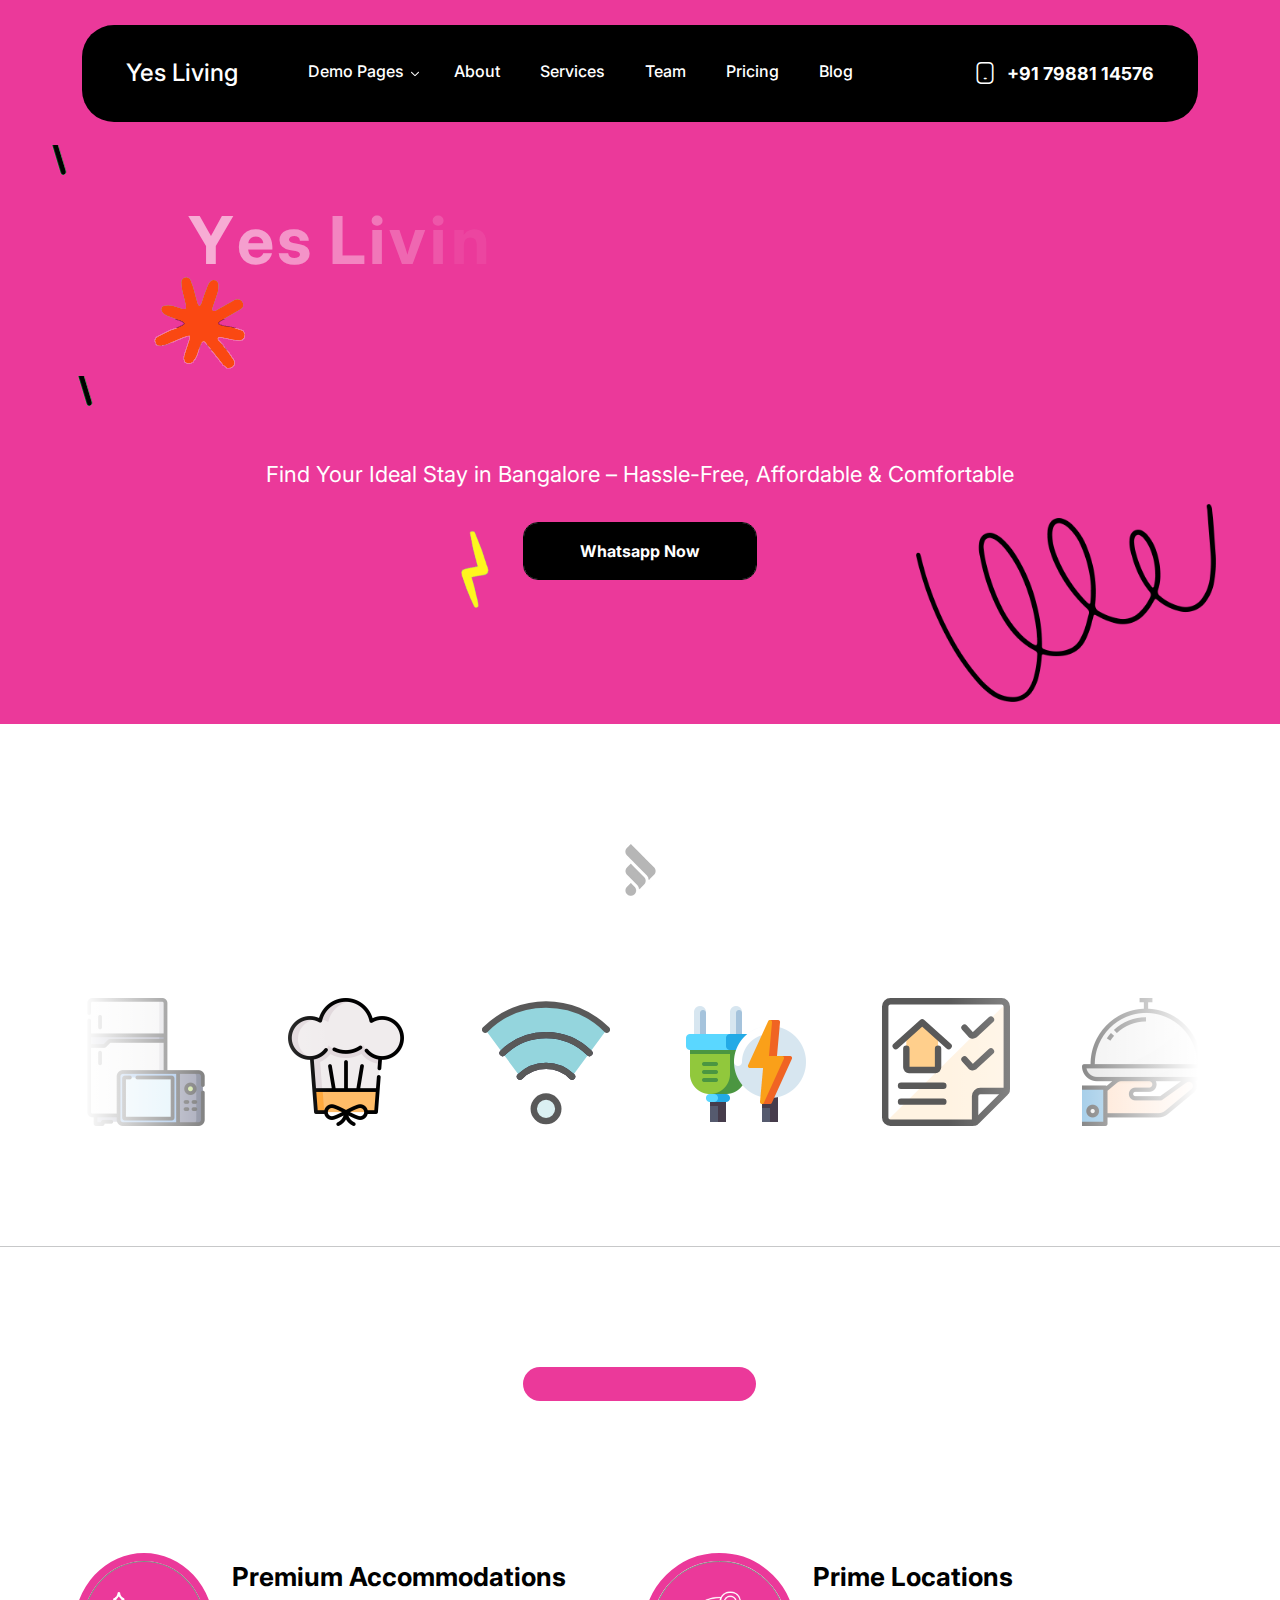
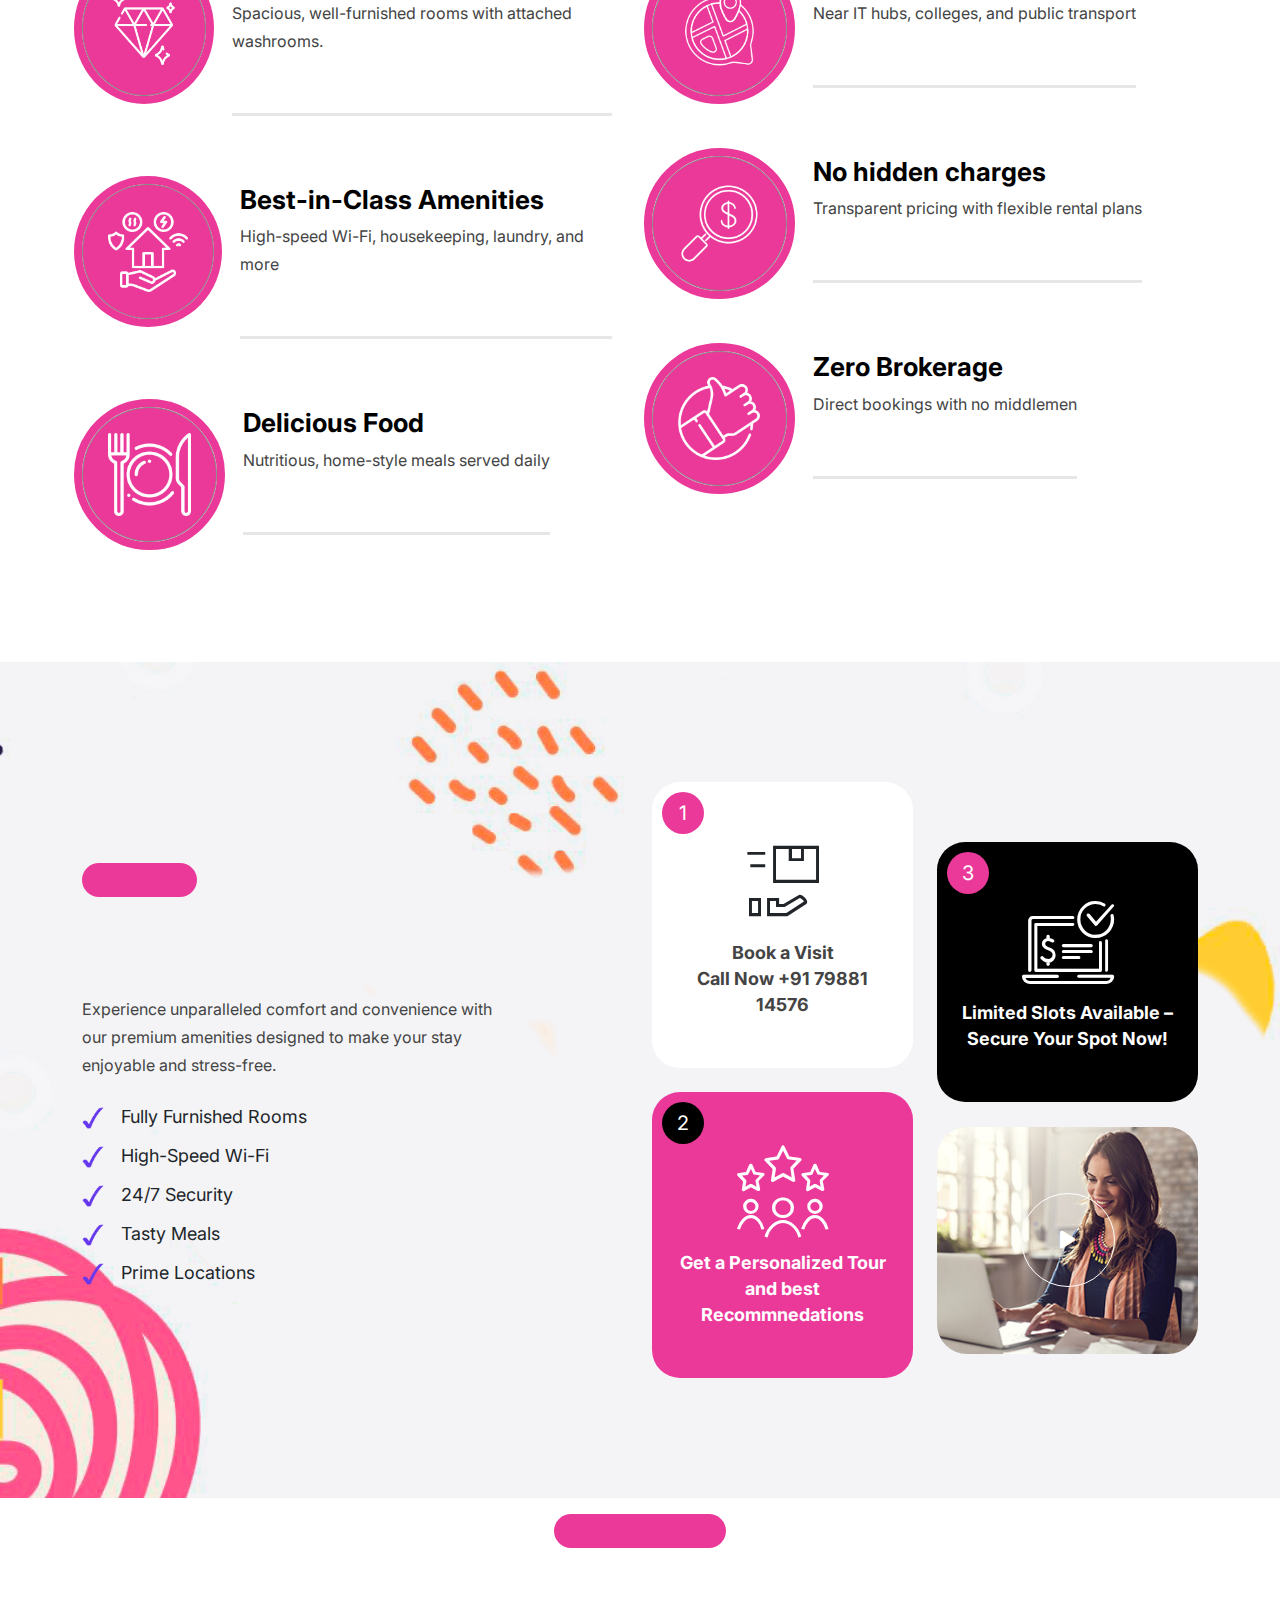
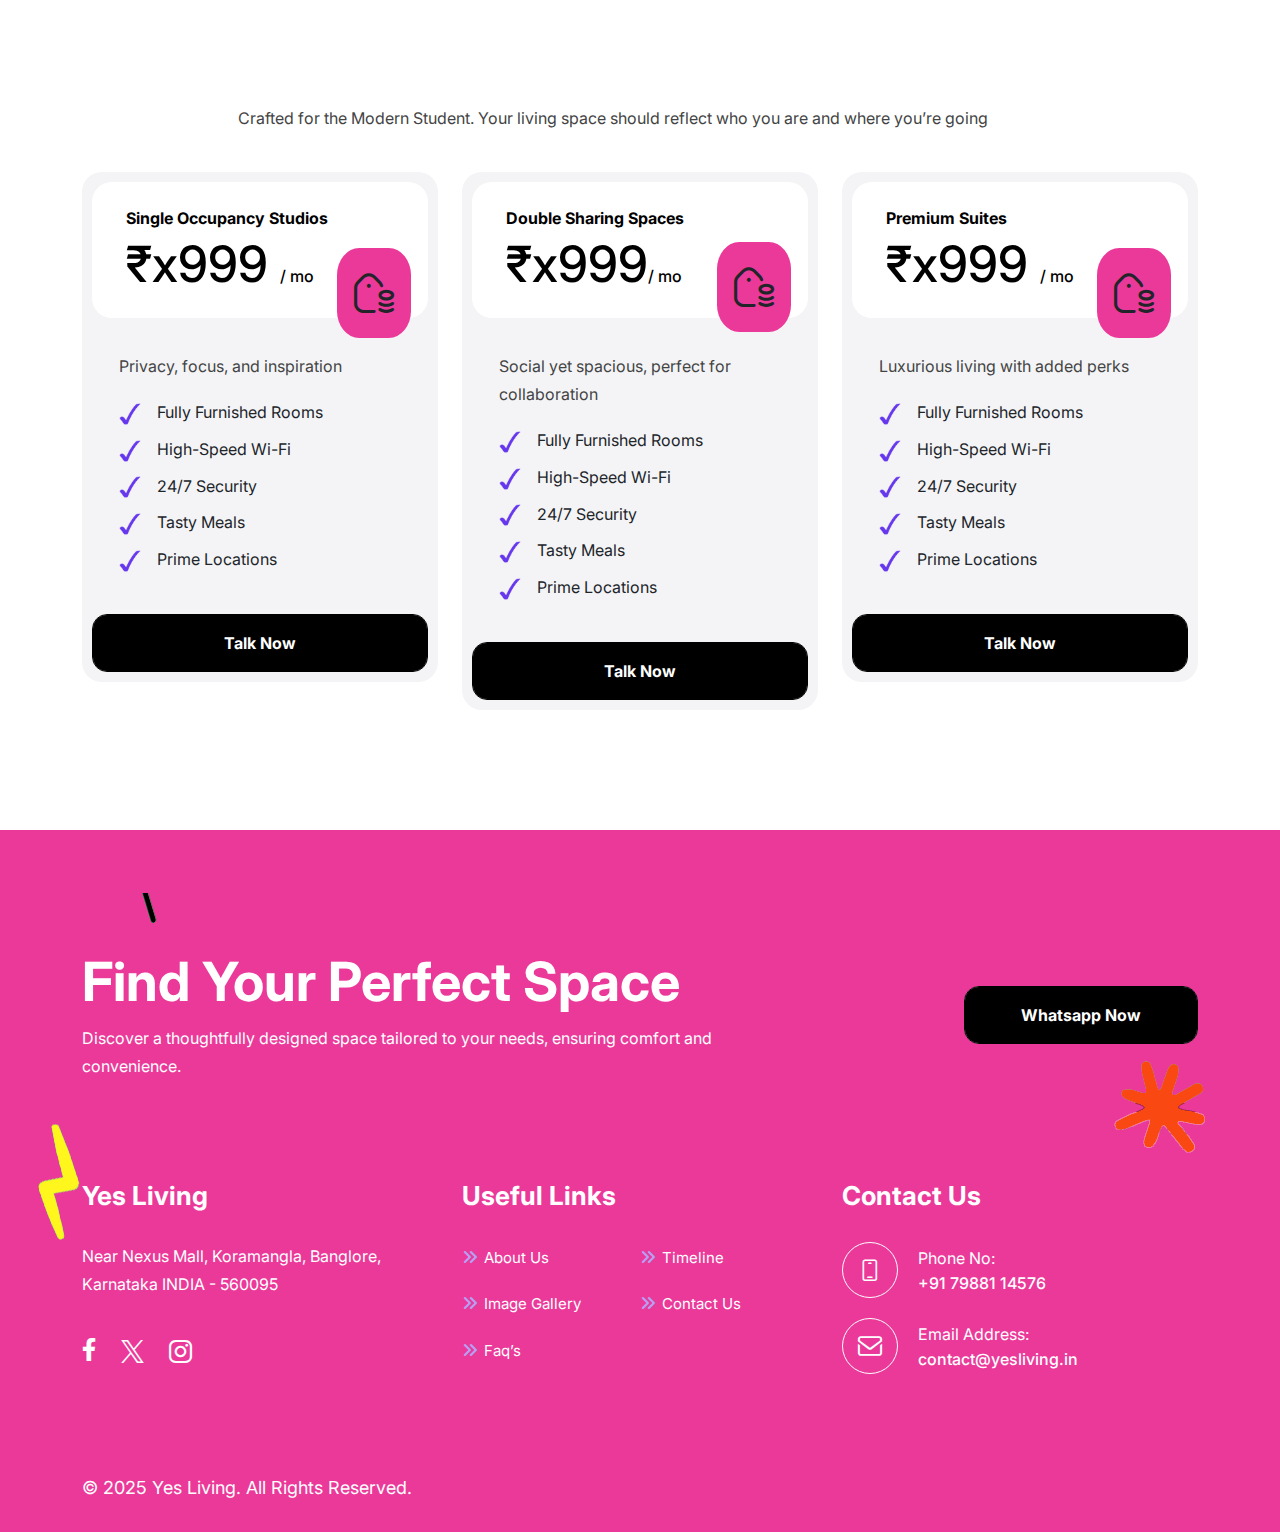
==== commit 79920761: "pink bg" ====
--- a/index.html
+++ b/index.html
@@ -34,6 +34,7 @@
 </head>
 
 <body>
+  <!-- color: #EB399A -->
   <!-- preloader -->
   <div class="preloader">
       <div class="loading-text">
@@ -55,7 +56,7 @@
       <div class="top-bar">
         <div class="logo">
           <a href="#">
-            <h4 class="text-white">JAZZ COED PG</h4 class="text-white">
+            <h4 class="text-white">Yes Living</h4 class="text-white">
           </a>
         </div>
         <nav class="navbar">
@@ -91,13 +92,13 @@
     </div>
   </header>
   <!-- header end -->
-  <section class="hero-section for no-bottom" style="background-image: url(assets/img/footer.jpg); padding-bottom: 9rem;">
+  <section class="hero-section for no-bottom" style="background-image: url(assets/img/pink_footer.png); padding-bottom: 9rem;">
     <div class="container">
       <div class="row">
         <div class="col-lg-12">
           <div class="hero-text sec-title-animation animation-style2">
 
-            <h2 class="title-animation text-white">JAZZ COED PG - Premium Living for Students & Working Professionals</h2>
+            <h2 class="title-animation text-white">Yes Living - Premium Living for Students & Working Professionals</h2>
             <div class="d-flex listing">
               <p class="text-white">Find Your Ideal Stay in Bangalore – Hassle-Free, Affordable & Comfortable </p>
             </div>
@@ -204,7 +205,7 @@
     <div class="container">
       <div class="heading sec-title-animation animation-style2">
         <span class="title-animation">Website that brings leads </span>
-        <h2 class="title-animation">Why Choose JAZZ COED PG?</h2>
+        <h2 class="title-animation">Why Choose Yes Living?</h2>
       </div>
       <div class="row">
         <div class="col-lg-6">
@@ -479,7 +480,7 @@
 
   
 
-  <footer class="gap no-bottom" style="background-image: url(assets/img/footer.jpg);">
+  <footer class="gap no-bottom" style="background-image: url(assets/img/pink_footer.png);">
     <div class="container">
       <div class="footer-try">
         <div>
@@ -492,7 +493,7 @@
       <div class="row">
         <div class="col-lg-4">
           <div class="footer-logo">
-            <h3 class="text-white" style="font-weight: 700;">JAZZ COED PG</h3>
+            <h3 class="text-white" style="font-weight: 700;">Yes Living</h3>
             <p>Near Nexus Mall, Koramangla, Banglore, Karnataka INDIA - 560095</p>
             <ul class="social-media">
               <li><a href="#"><i class="fa-brands fa-facebook-f"></i></a></li>
@@ -528,7 +529,7 @@
               <div><i class="flaticon-mail-inbox-app"></i></div>
               <div>
                 <span>Email Address:</span>
-                <h6><a href="mailto:business@domain.com">contact@jazzcoed.in
+                <h6><a href="mailto:business@domain.com">contact@yesliving.in
 
                 </a></h6>
               </div>
@@ -538,7 +539,7 @@
         </div>
       </div>
       <div class="all-rights">
-        <p>© 2025 JAZZ COED PG. All Rights Reserved.</p>
+        <p>© 2025 Yes Living. All Rights Reserved.</p>
         
       </div>
     </div>
--- a/assets/css/style.css
+++ b/assets/css/style.css
@@ -45,8 +45,8 @@
 @import url('https://fonts.googleapis.com/css2?family=Inter:ital,opsz,wght@0,14..32,100..900;1,14..32,100..900&amp;display=swap');
 
 :root {
-    --bgcolor: #6637ed;
-    --main-color : #6637ed ;
+    --bgcolor: #EB399A;
+    --main-color : #EB399A ;
 }
 body,html {
     font-family: "Inter" ;
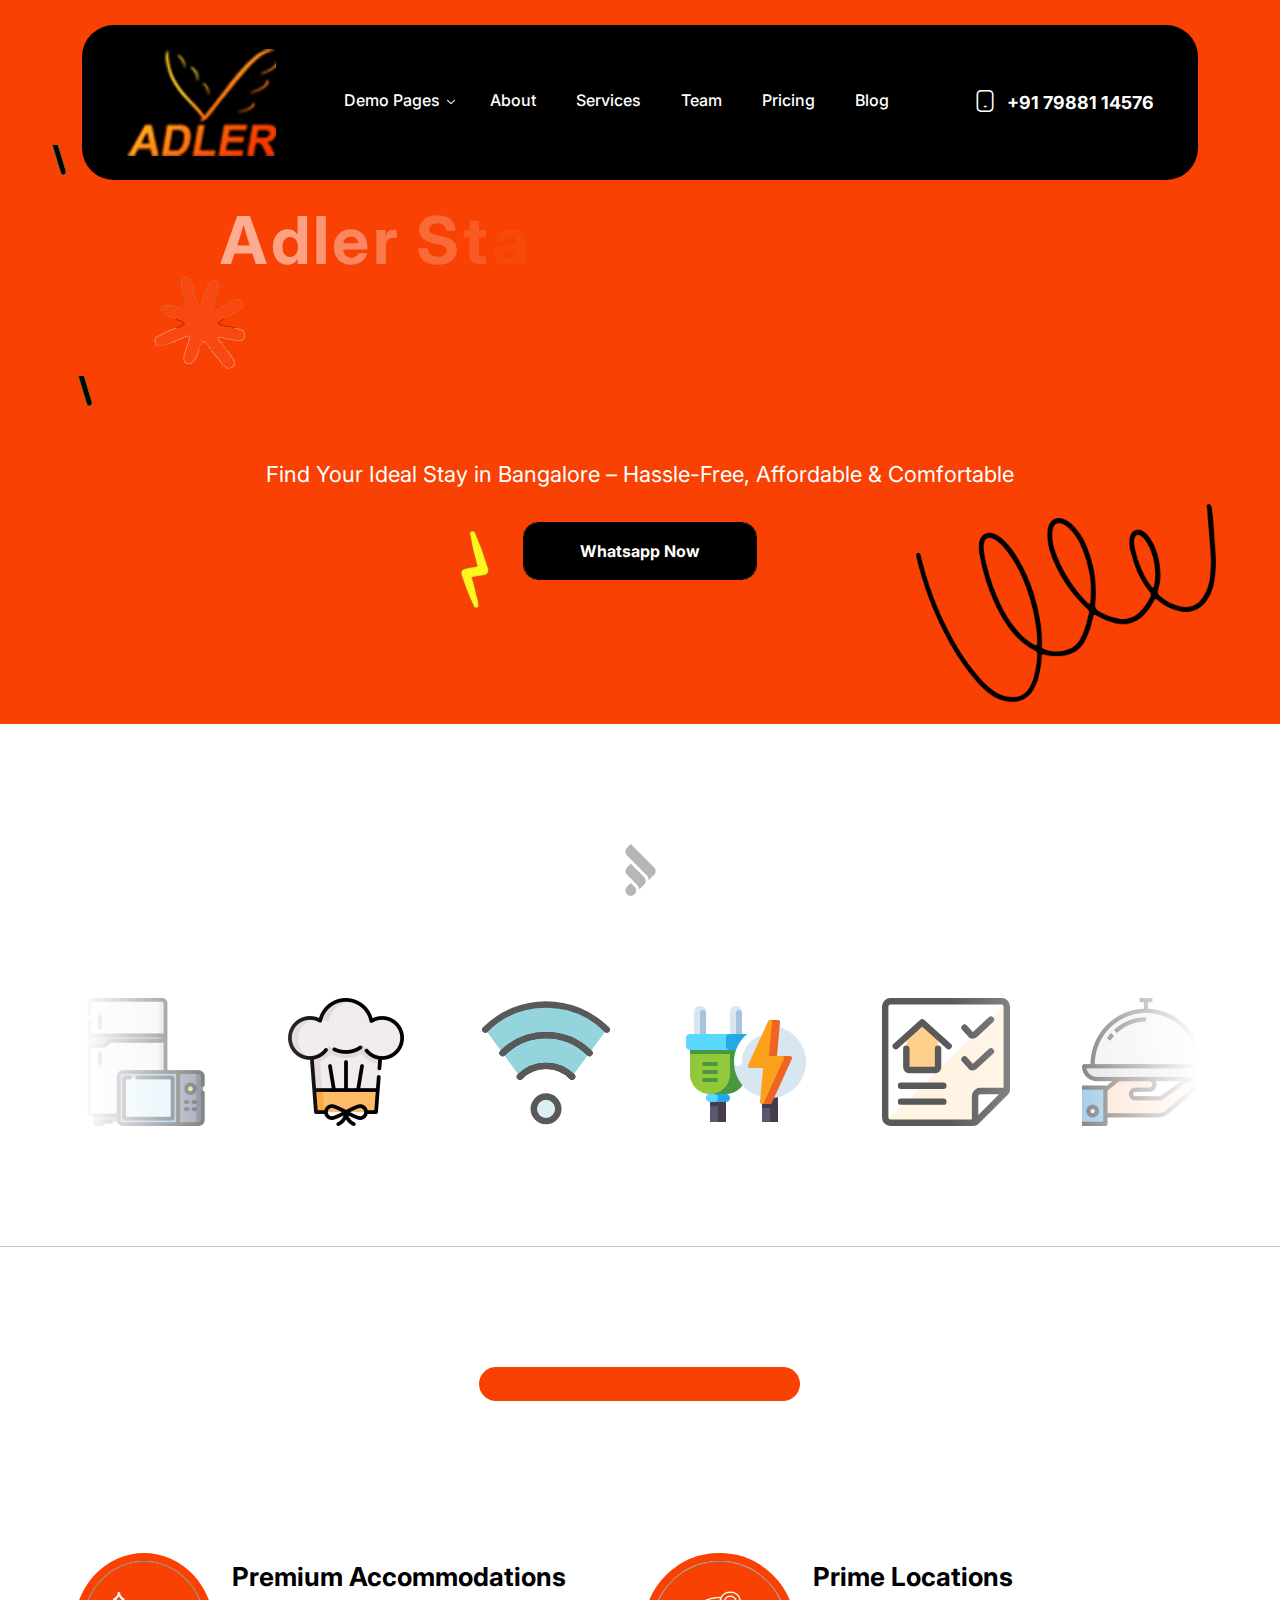
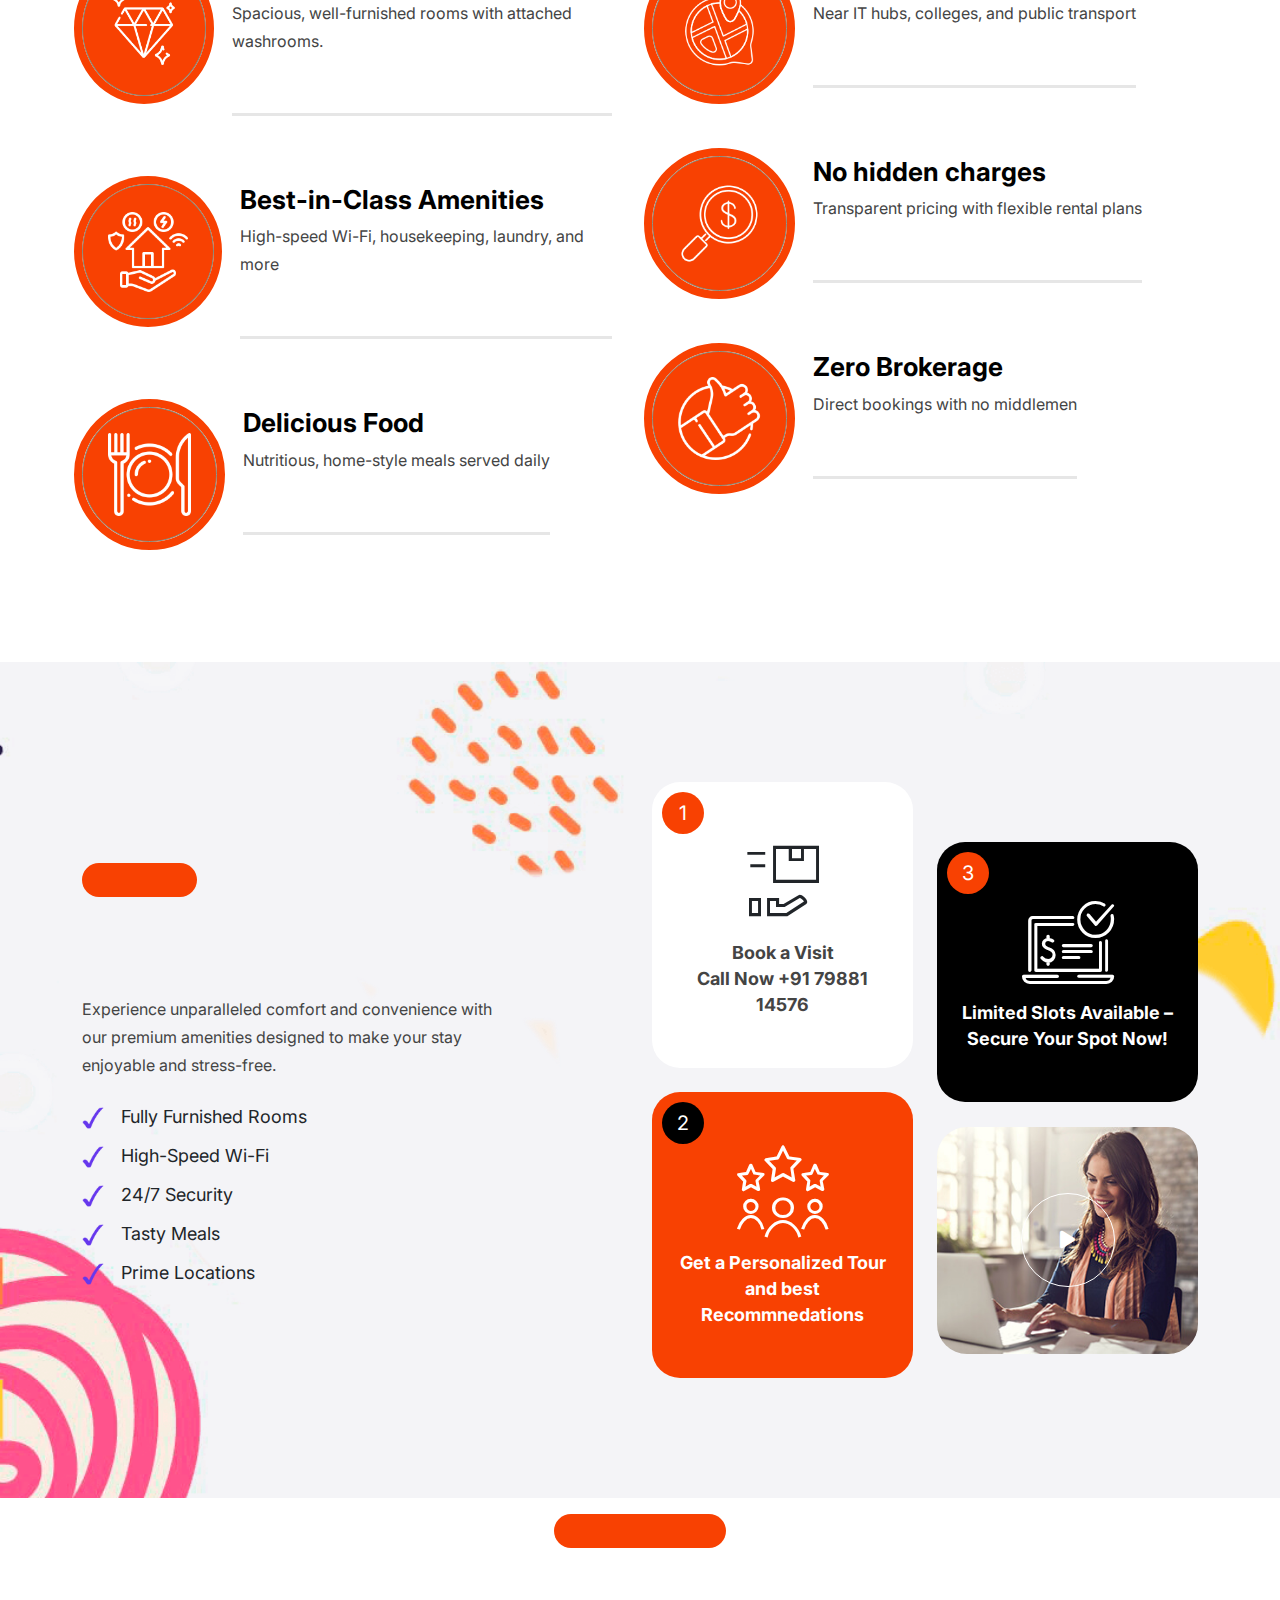
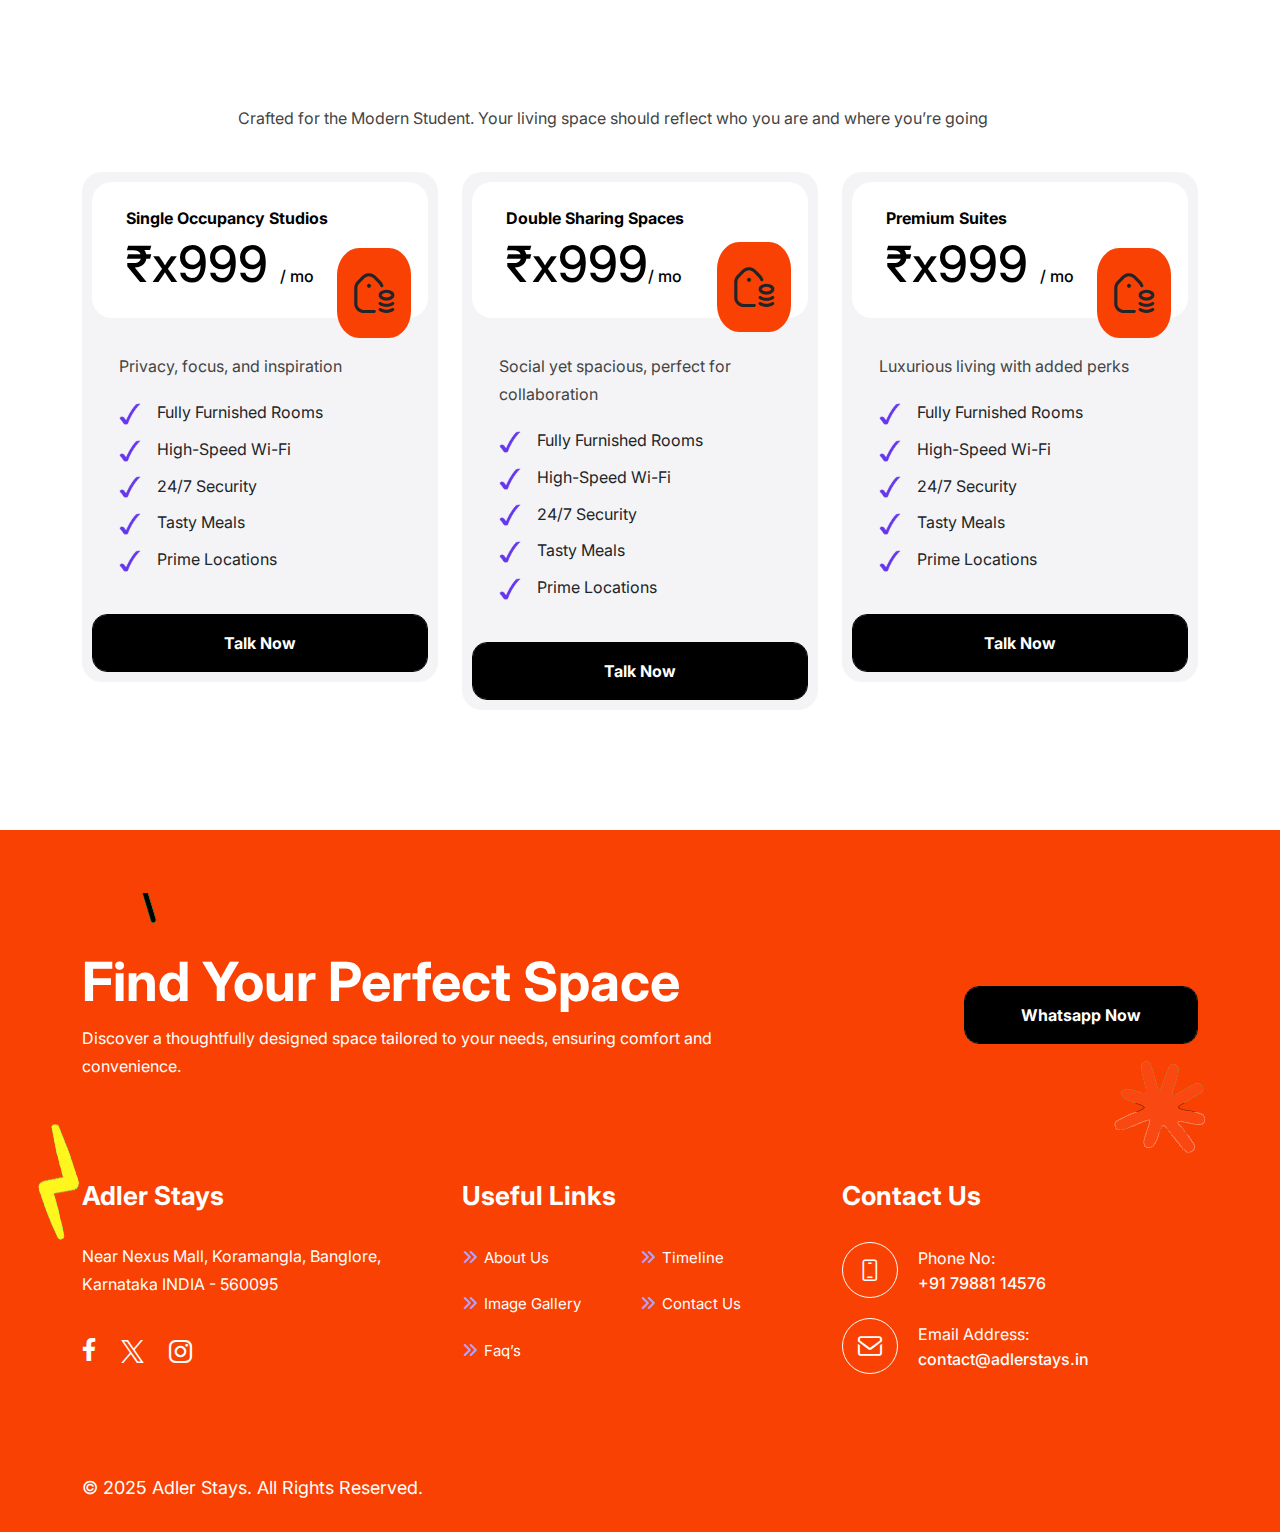
==== commit 61ce61aa: "initial commit" ====
--- a/index.html
+++ b/index.html
@@ -56,7 +56,7 @@
       <div class="top-bar">
         <div class="logo">
           <a href="#">
-            <h4 class="text-white">Yes Living</h4 class="text-white">
+            <img src="assets/img/logo.png" alt="Adler Stays Logo" class="logo">
           </a>
         </div>
         <nav class="navbar">
@@ -92,13 +92,13 @@
     </div>
   </header>
   <!-- header end -->
-  <section class="hero-section for no-bottom" style="background-image: url(assets/img/pink_footer.png); padding-bottom: 9rem;">
+  <section class="hero-section for no-bottom" style="background-image: url(assets/img/orange_footer.png); padding-bottom: 9rem;">
     <div class="container">
       <div class="row">
         <div class="col-lg-12">
           <div class="hero-text sec-title-animation animation-style2">
 
-            <h2 class="title-animation text-white">Yes Living - Premium Living for Students & Working Professionals</h2>
+            <h2 class="title-animation text-white">Adler Stays - Premium Living for Students & Working Professionals</h2>
             <div class="d-flex listing">
               <p class="text-white">Find Your Ideal Stay in Bangalore – Hassle-Free, Affordable & Comfortable </p>
             </div>
@@ -204,7 +204,7 @@
   <section id="about" class="gap">
     <div class="container">
       <div class="heading sec-title-animation animation-style2">
-        <span class="title-animation">Website that brings leads </span>
+        <span class="title-animation">BEST PG IN BANGALORE, CALL NOW </span>
         <h2 class="title-animation">Why Choose Yes Living?</h2>
       </div>
       <div class="row">
@@ -480,7 +480,7 @@
 
   
 
-  <footer class="gap no-bottom" style="background-image: url(assets/img/pink_footer.png);">
+  <footer class="gap no-bottom" style="background-image: url(assets/img/orange_footer.png);">
     <div class="container">
       <div class="footer-try">
         <div>
@@ -493,7 +493,7 @@
       <div class="row">
         <div class="col-lg-4">
           <div class="footer-logo">
-            <h3 class="text-white" style="font-weight: 700;">Yes Living</h3>
+            <h3 class="text-white" style="font-weight: 700;">Adler Stays</h3>
             <p>Near Nexus Mall, Koramangla, Banglore, Karnataka INDIA - 560095</p>
             <ul class="social-media">
               <li><a href="#"><i class="fa-brands fa-facebook-f"></i></a></li>
@@ -529,7 +529,7 @@
               <div><i class="flaticon-mail-inbox-app"></i></div>
               <div>
                 <span>Email Address:</span>
-                <h6><a href="mailto:business@domain.com">contact@yesliving.in
+                <h6><a href="mailto:business@domain.com">contact@adlerstays.in
 
                 </a></h6>
               </div>
@@ -539,7 +539,7 @@
         </div>
       </div>
       <div class="all-rights">
-        <p>© 2025 Yes Living. All Rights Reserved.</p>
+        <p>© 2025 Adler Stays. All Rights Reserved.</p>
         
       </div>
     </div>
--- a/assets/css/style.css
+++ b/assets/css/style.css
@@ -45,8 +45,8 @@
 @import url('https://fonts.googleapis.com/css2?family=Inter:ital,opsz,wght@0,14..32,100..900;1,14..32,100..900&amp;display=swap');
 
 :root {
-    --bgcolor: #EB399A;
-    --main-color : #EB399A ;
+    --bgcolor: #f84102;
+    --main-color : #f84102 ;
 }
 body,html {
     font-family: "Inter" ;
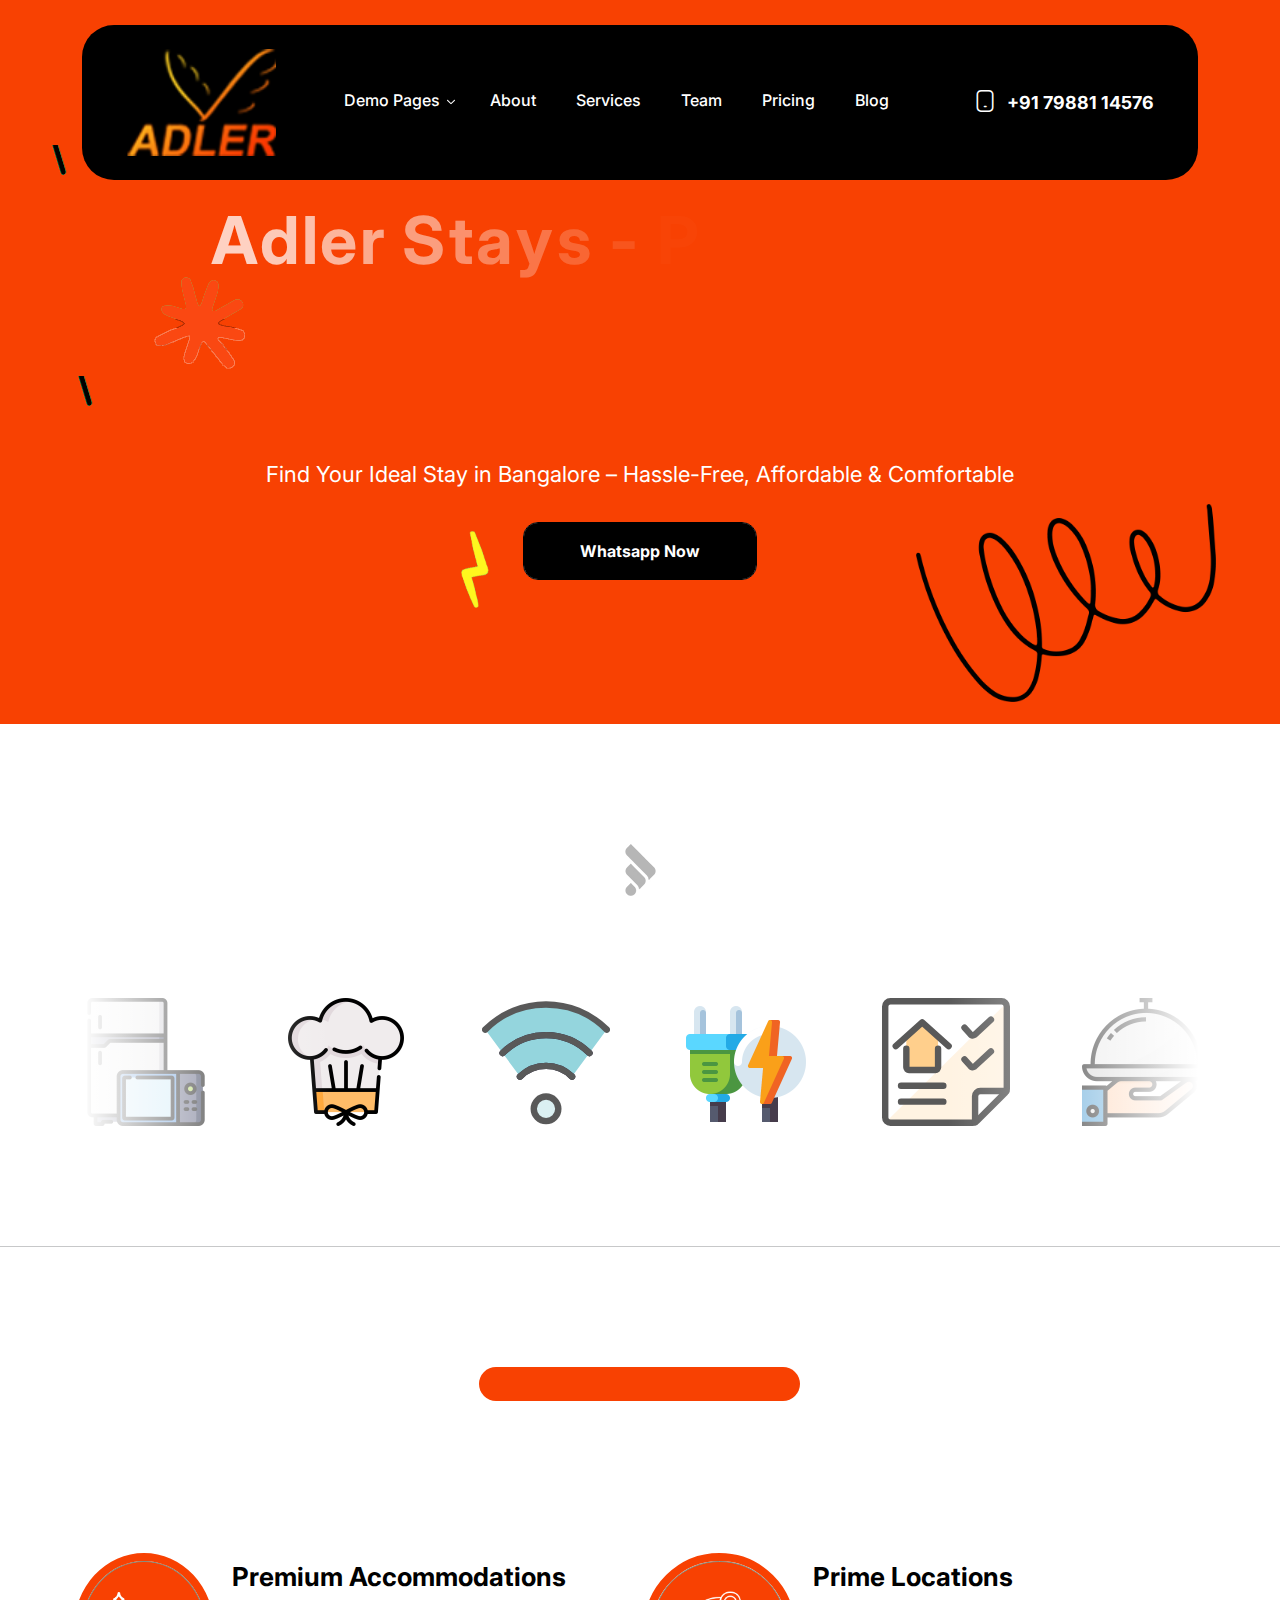
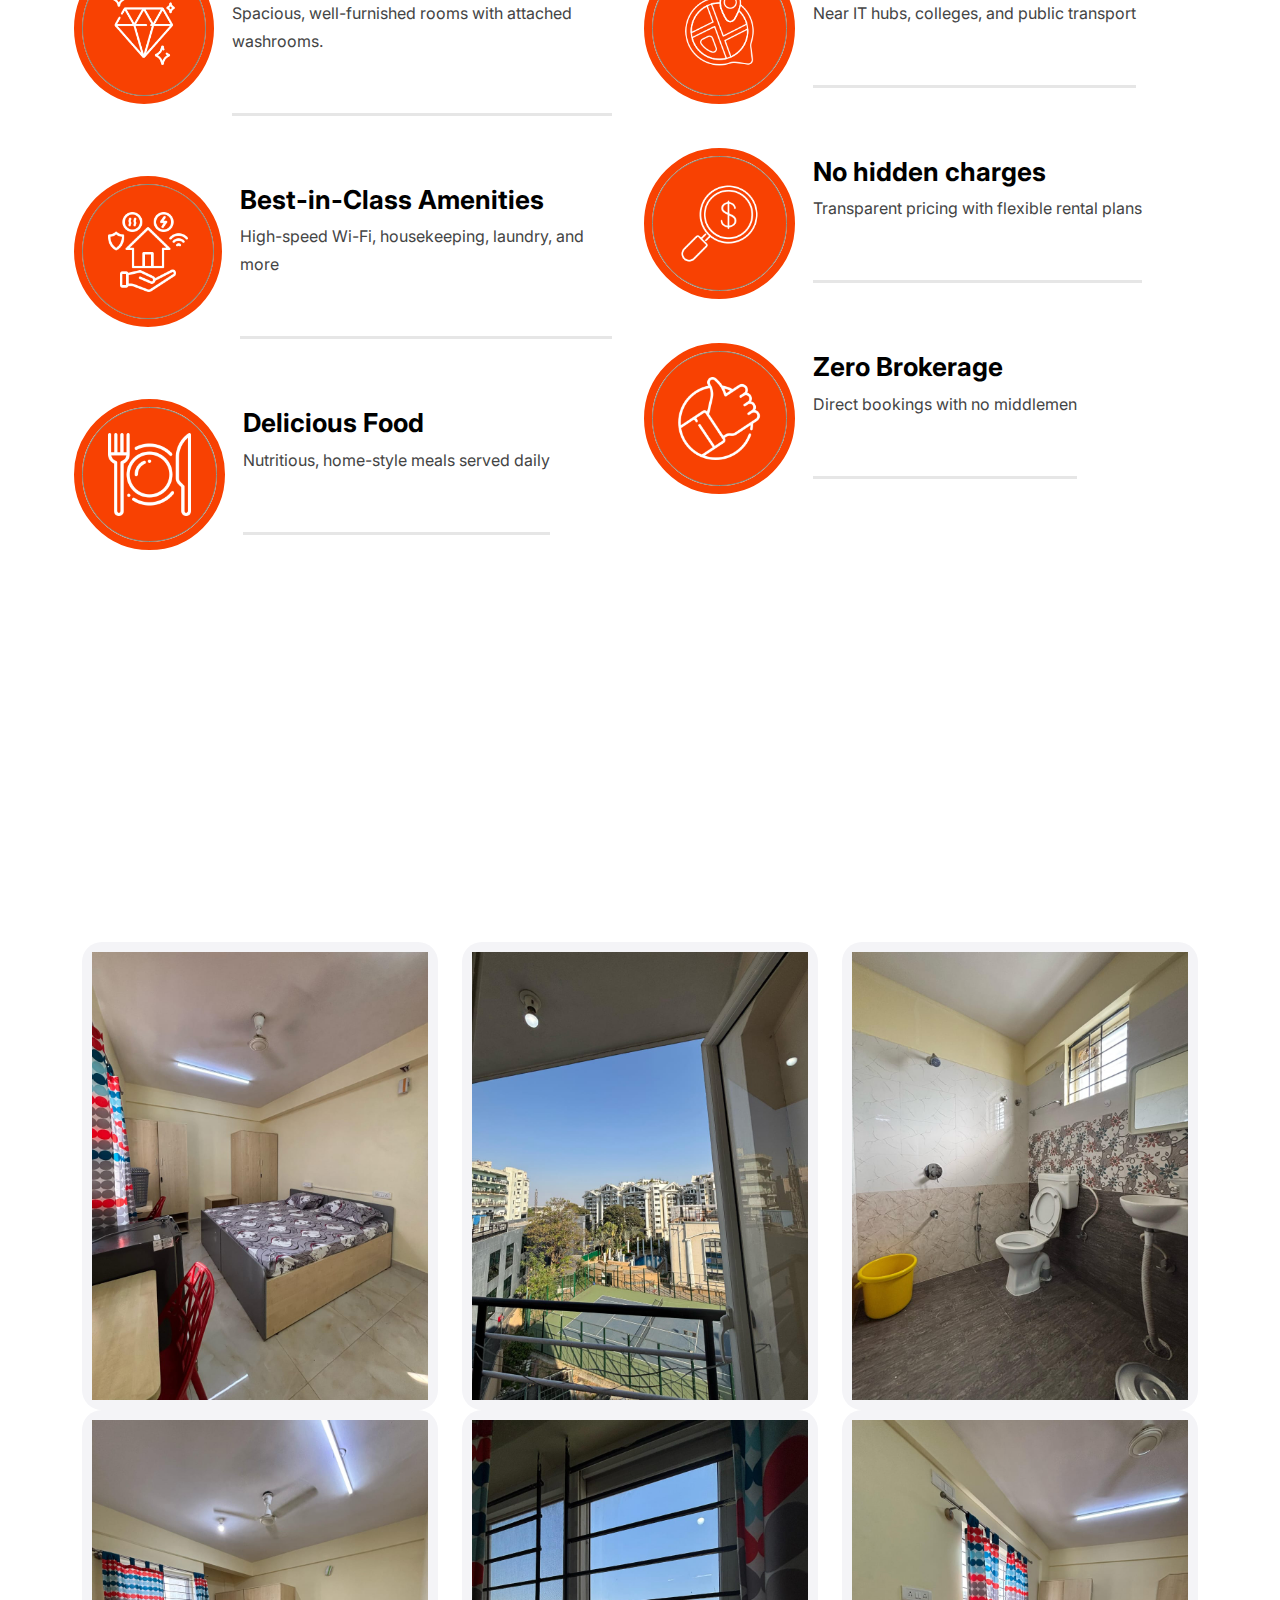
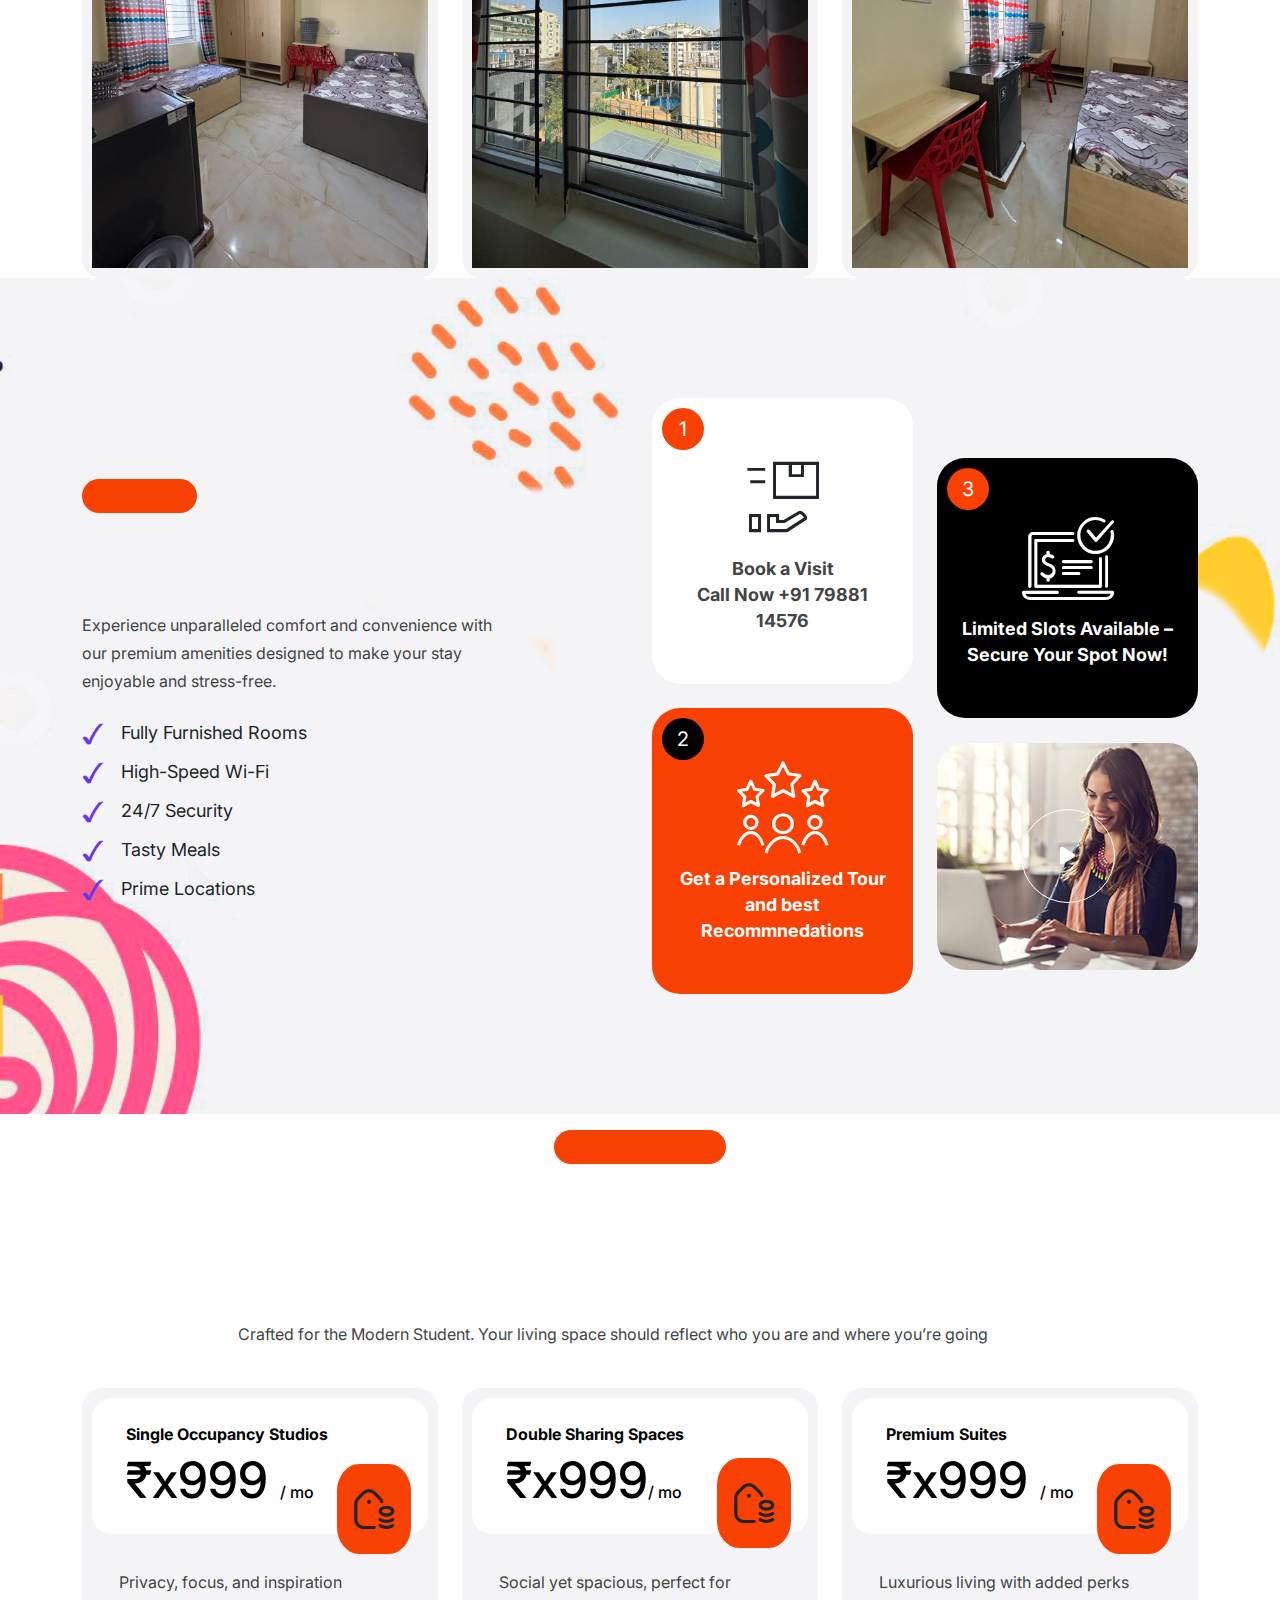
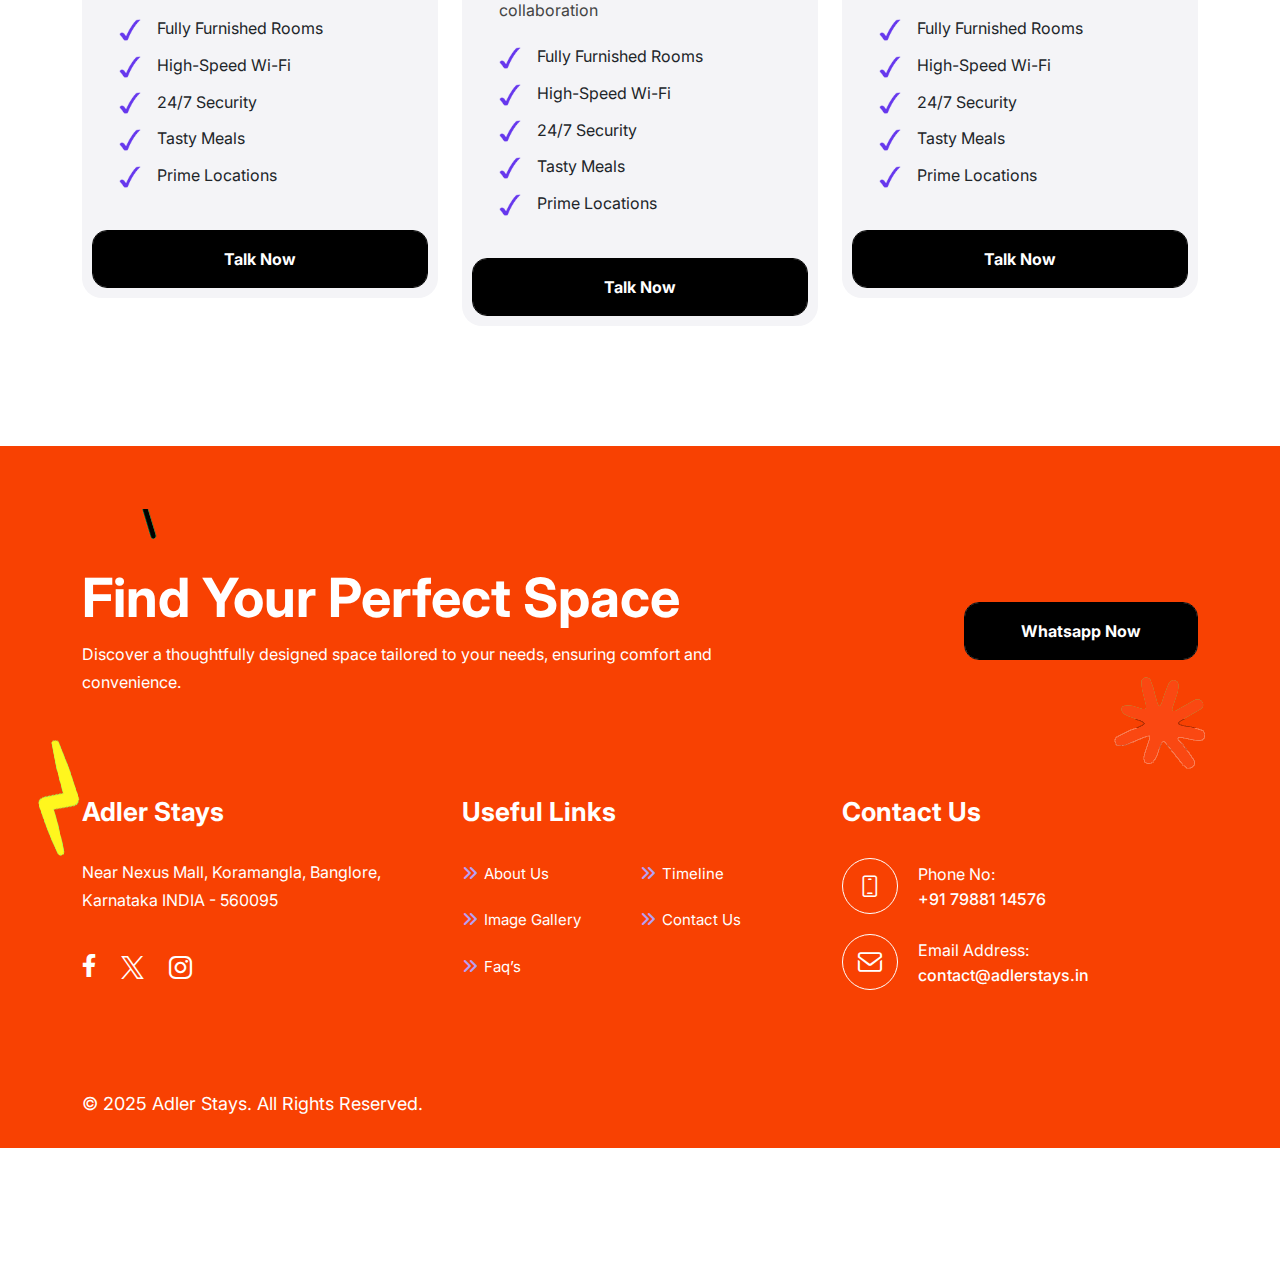
==== commit 9cb5c9df: "img section" ====
--- a/index.html
+++ b/index.html
@@ -125,6 +125,8 @@
       <li><img src="assets/img/shaps-3.png" alt="img"></li>
     </ul>
   </section>
+
+  
   <div class="gap">
     <div class="container">
       <div class="heading sec-title-animation animation-style2">
@@ -269,6 +271,54 @@
       </div>
     </div>
   </section>
+
+  <div id="pricing" class="gap no-top mt-3" style="margin-top: 100px!important;">    <div class="container">
+    <div class="heading sec-title-animation animation-style2">
+      <!-- <span class="title-animation">Plans and Pricing </span> -->
+      <h2 class="title-animation">See It to Believe It—Your Perfect Stay Awaits
+      </h2>
+    
+    </div>
+    <div class="row">
+      <div class="col-lg-4 col-md-6">
+        <div class="pricing">
+          <img src="assets/img/jazz_coed/img1.jpg" alt="Coed Bedroom 1" class="img-fluid">
+        </div>
+      </div>
+    
+    
+      <div class="col-lg-4 col-md-6">
+        <div class="pricing">
+          <img src="assets/img/jazz_coed/img4.jpg" alt="Coed Bedroom 4" class="img-fluid">
+        </div>
+      </div>
+    
+      <div class="col-lg-4 col-md-6">
+        <div class="pricing">
+          <img src="assets/img/jazz_coed/img8.jpg" alt="Coed Bedroom 8" class="img-fluid">
+        </div>
+      </div>
+     
+      <div class="col-lg-4 col-md-6">
+        <div class="pricing">
+          <img src="assets/img/jazz_coed/img10.jpg" alt="Coed Bedroom 10" class="img-fluid">
+        </div>
+      </div>
+    
+      <div class="col-lg-4 col-md-6">
+        <div class="pricing">
+          <img src="assets/img/jazz_coed/img12.jpg" alt="Coed Bedroom 12" class="img-fluid">
+        </div>
+      </div>
+      <div class="col-lg-4 col-md-6">
+        <div class="pricing">
+          <img src="assets/img/jazz_coed/img13.jpg" alt="Coed Bedroom 13" class="img-fluid">
+        </div>
+      </div>
+      
+    </div>
+  </div>
+
   <section id="services" class="gap how-it-works" style="background-image: url(assets/img/shaps-bg.png);">
     <div class="container">
       <div class="row align-items-center">
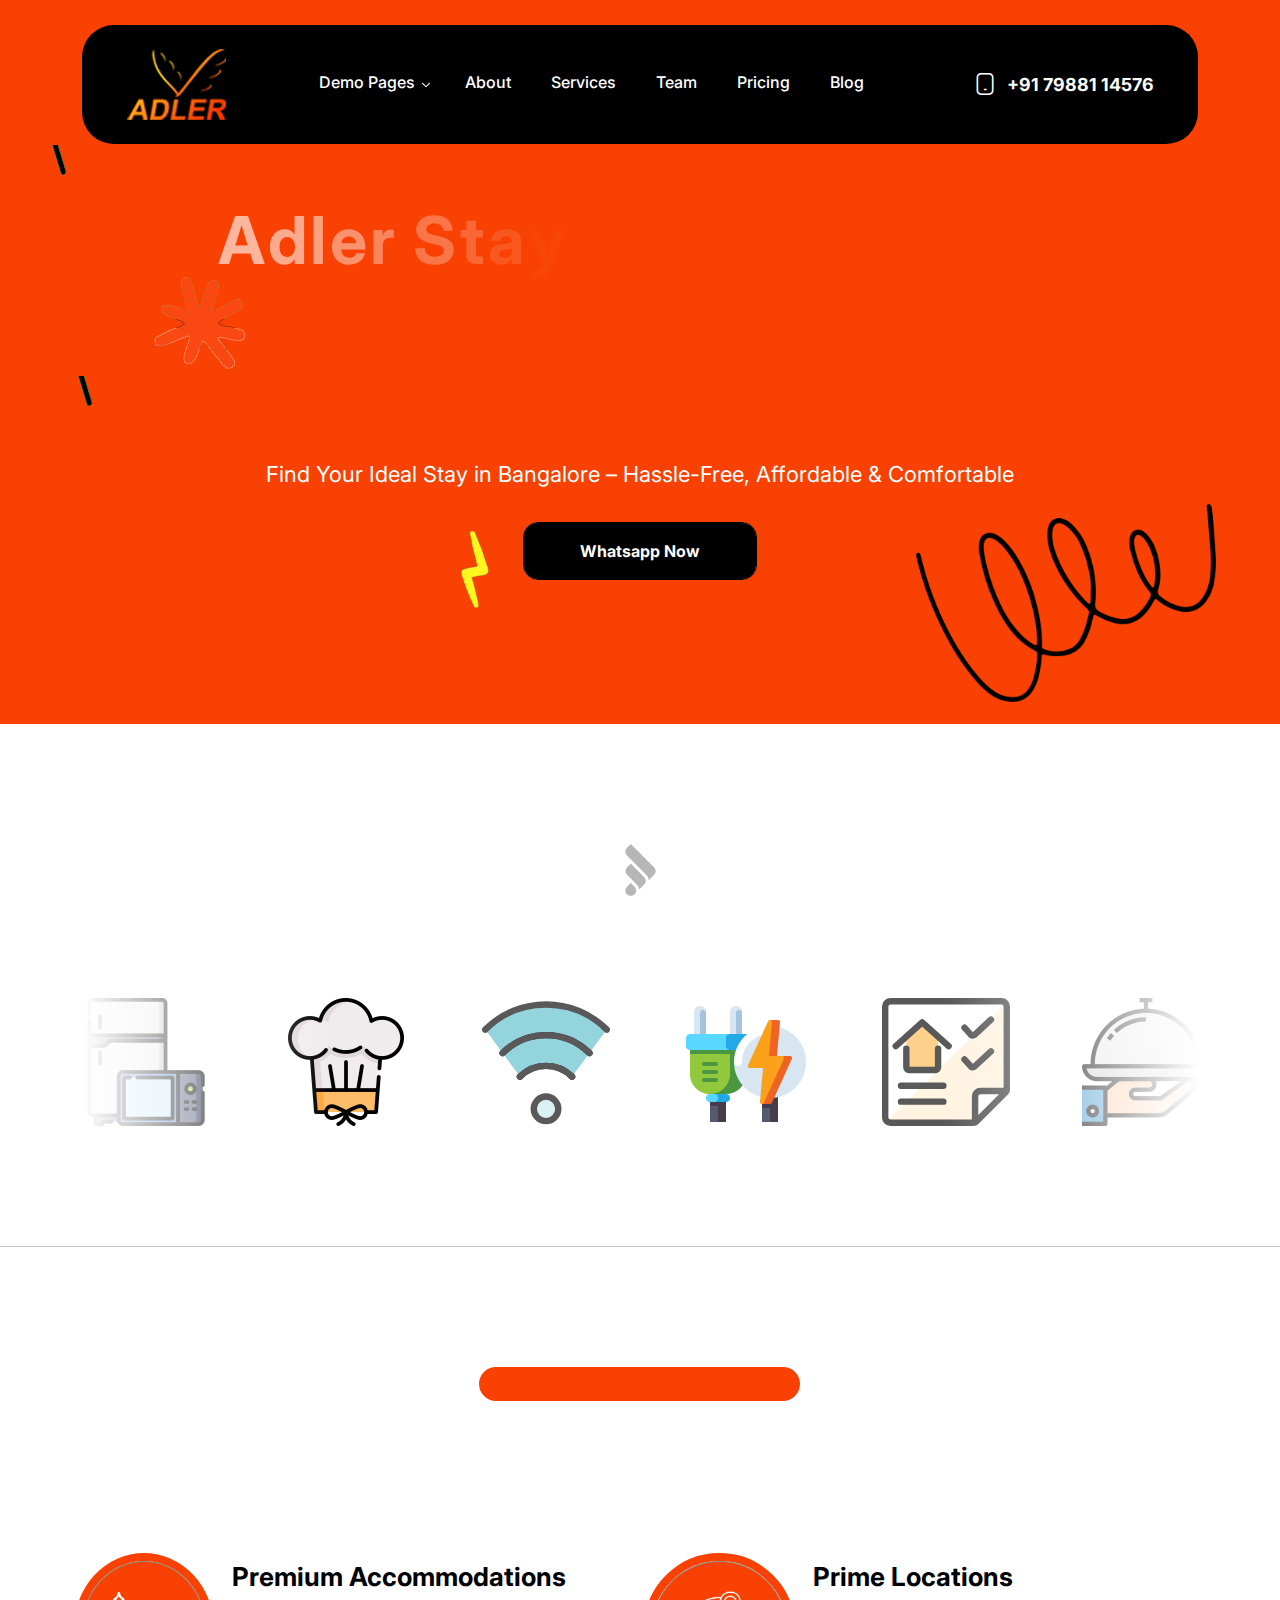
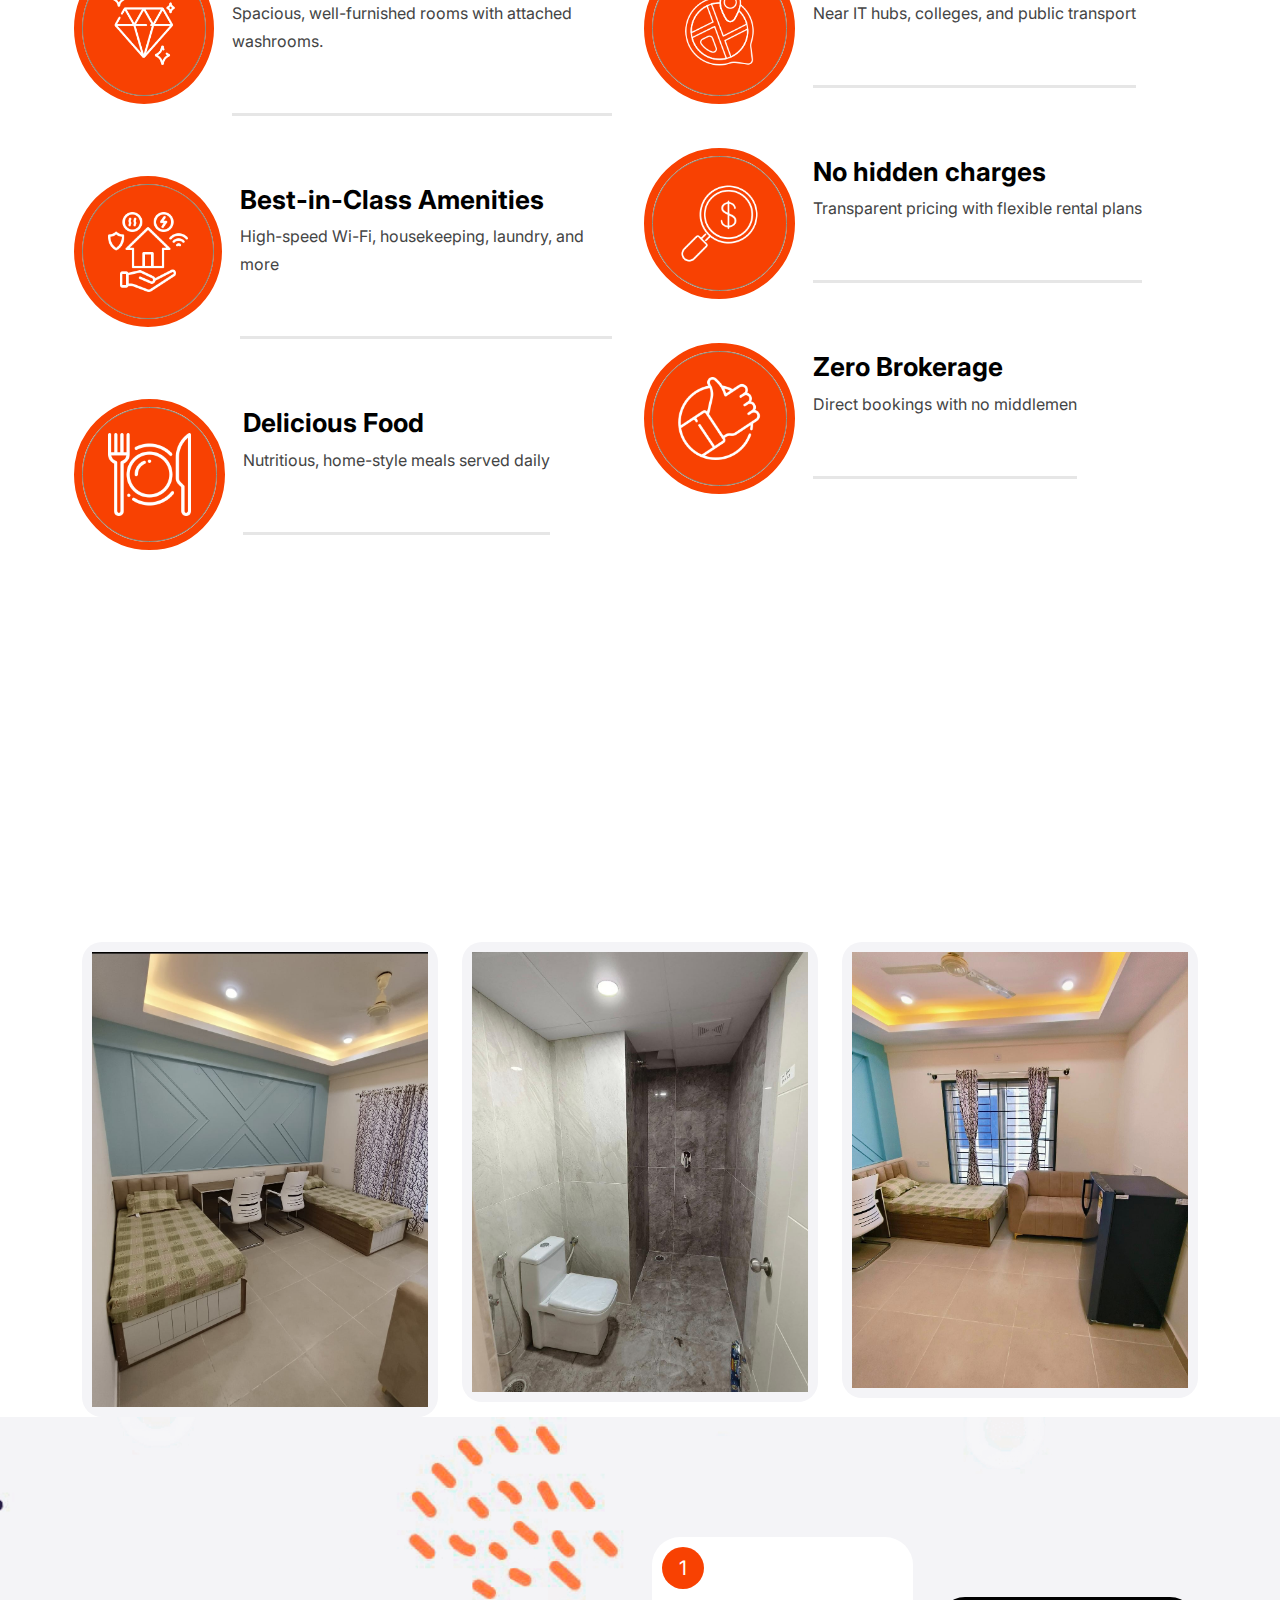
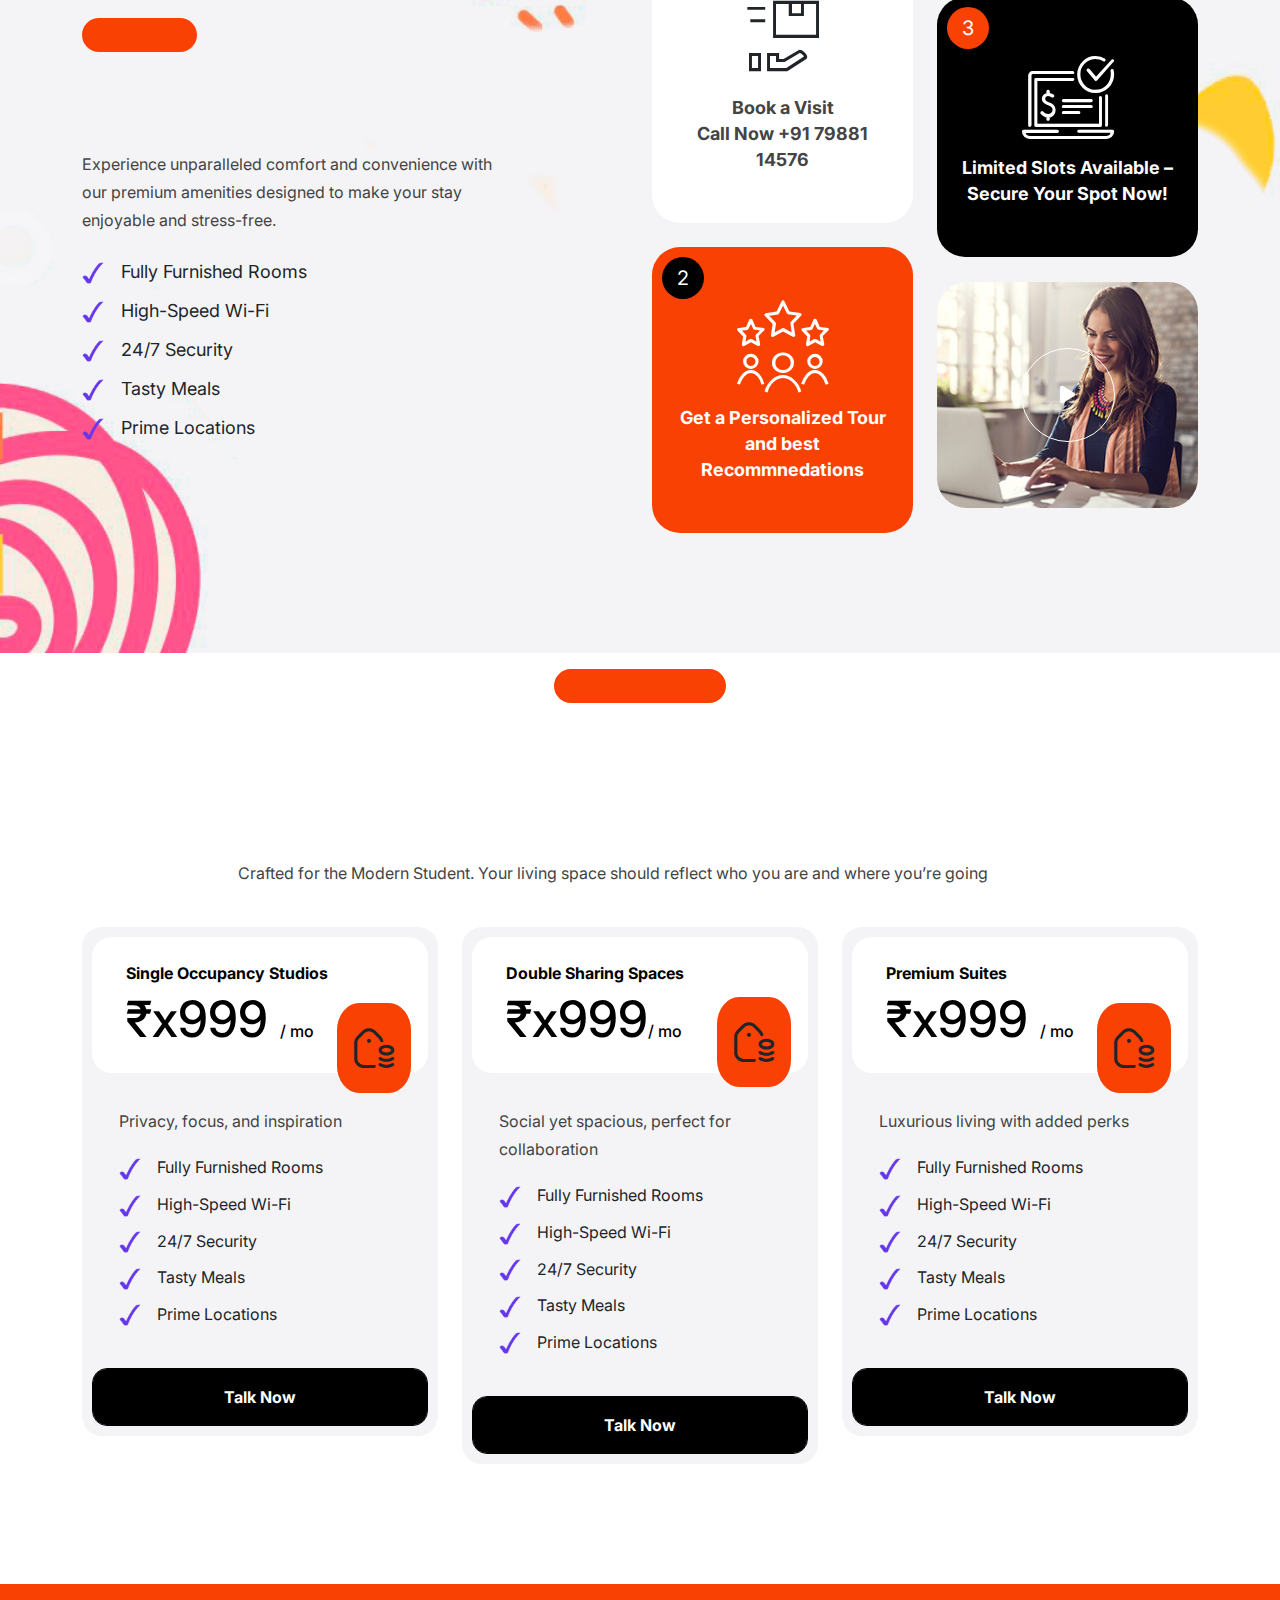
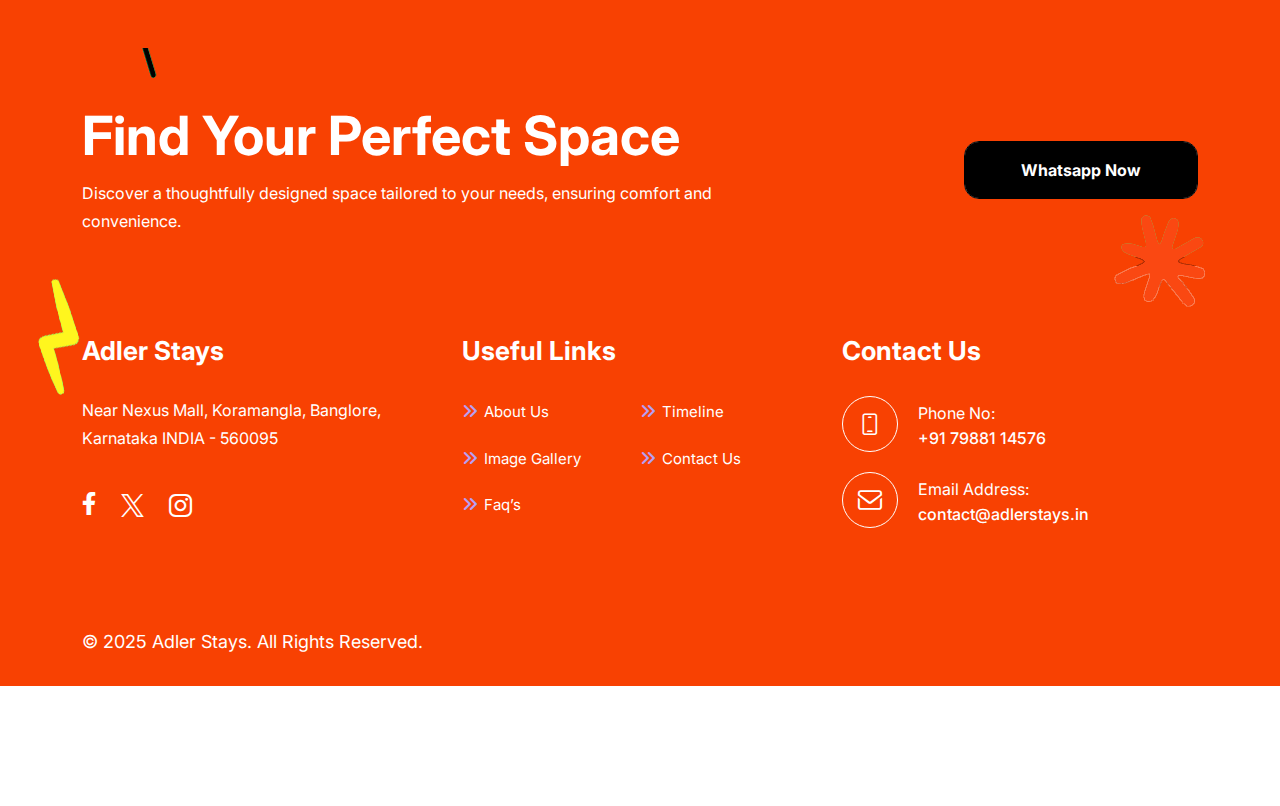
==== commit 44bae16a: "preloader removed" ====
--- a/index.html
+++ b/index.html
@@ -36,7 +36,7 @@
 <body>
   <!-- color: #EB399A -->
   <!-- preloader -->
-  <div class="preloader">
+  <!-- <div class="preloader">
       <div class="loading-text">
         <span>L</span>
         <span>O</span>
@@ -46,7 +46,7 @@
         <span>N</span>
         <span>G</span>
       </div> 
-  </div>
+  </div> -->
 
 
   <!-- preloader end -->
@@ -282,39 +282,24 @@
     <div class="row">
       <div class="col-lg-4 col-md-6">
         <div class="pricing">
-          <img src="assets/img/jazz_coed/img1.jpg" alt="Coed Bedroom 1" class="img-fluid">
+          <img src="assets/img/jazz_coed/1.jpeg" alt="Coed Bedroom 1" class="img-fluid">
         </div>
       </div>
     
     
       <div class="col-lg-4 col-md-6">
         <div class="pricing">
-          <img src="assets/img/jazz_coed/img4.jpg" alt="Coed Bedroom 4" class="img-fluid">
+          <img src="assets/img/jazz_coed/2.jpeg" alt="Coed Bedroom 4" class="img-fluid">
         </div>
       </div>
     
       <div class="col-lg-4 col-md-6">
         <div class="pricing">
-          <img src="assets/img/jazz_coed/img8.jpg" alt="Coed Bedroom 8" class="img-fluid">
+          <img src="assets/img/jazz_coed/3.jpeg" alt="Coed Bedroom 8" class="img-fluid">
         </div>
       </div>
      
-      <div class="col-lg-4 col-md-6">
-        <div class="pricing">
-          <img src="assets/img/jazz_coed/img10.jpg" alt="Coed Bedroom 10" class="img-fluid">
-        </div>
-      </div>
-    
-      <div class="col-lg-4 col-md-6">
-        <div class="pricing">
-          <img src="assets/img/jazz_coed/img12.jpg" alt="Coed Bedroom 12" class="img-fluid">
-        </div>
-      </div>
-      <div class="col-lg-4 col-md-6">
-        <div class="pricing">
-          <img src="assets/img/jazz_coed/img13.jpg" alt="Coed Bedroom 13" class="img-fluid">
-        </div>
-      </div>
+     
       
     </div>
   </div>
--- a/assets/css/responsive.css
+++ b/assets/css/responsive.css
@@ -58,6 +58,8 @@
     padding-top: 202px;
     background-size: 2218px;
    }
+
+   
   .tag > a {
     margin-top: 4px;
   } 
@@ -93,8 +95,8 @@
      padding-left: 20px;
    }
  .logo img {
-    width: 150px;
-    margin-right: 34px;
+  width: 100px;
+  margin-right: 34px;
   }
   .hero-text h2 {
     line-height: 76px;
@@ -627,10 +629,12 @@
   .top-bar {
     padding: 16px 26px;
   }
-  .logo img {
-    width: 120px;
-    margin-right: 0px;
-  }
+    .logo img {
+        width: 60px;
+        margin-right: 0px;
+        height: 50px;
+    }
+
 }
 @media(max-width: 410px){
   .marquee:before, .marquee:after {
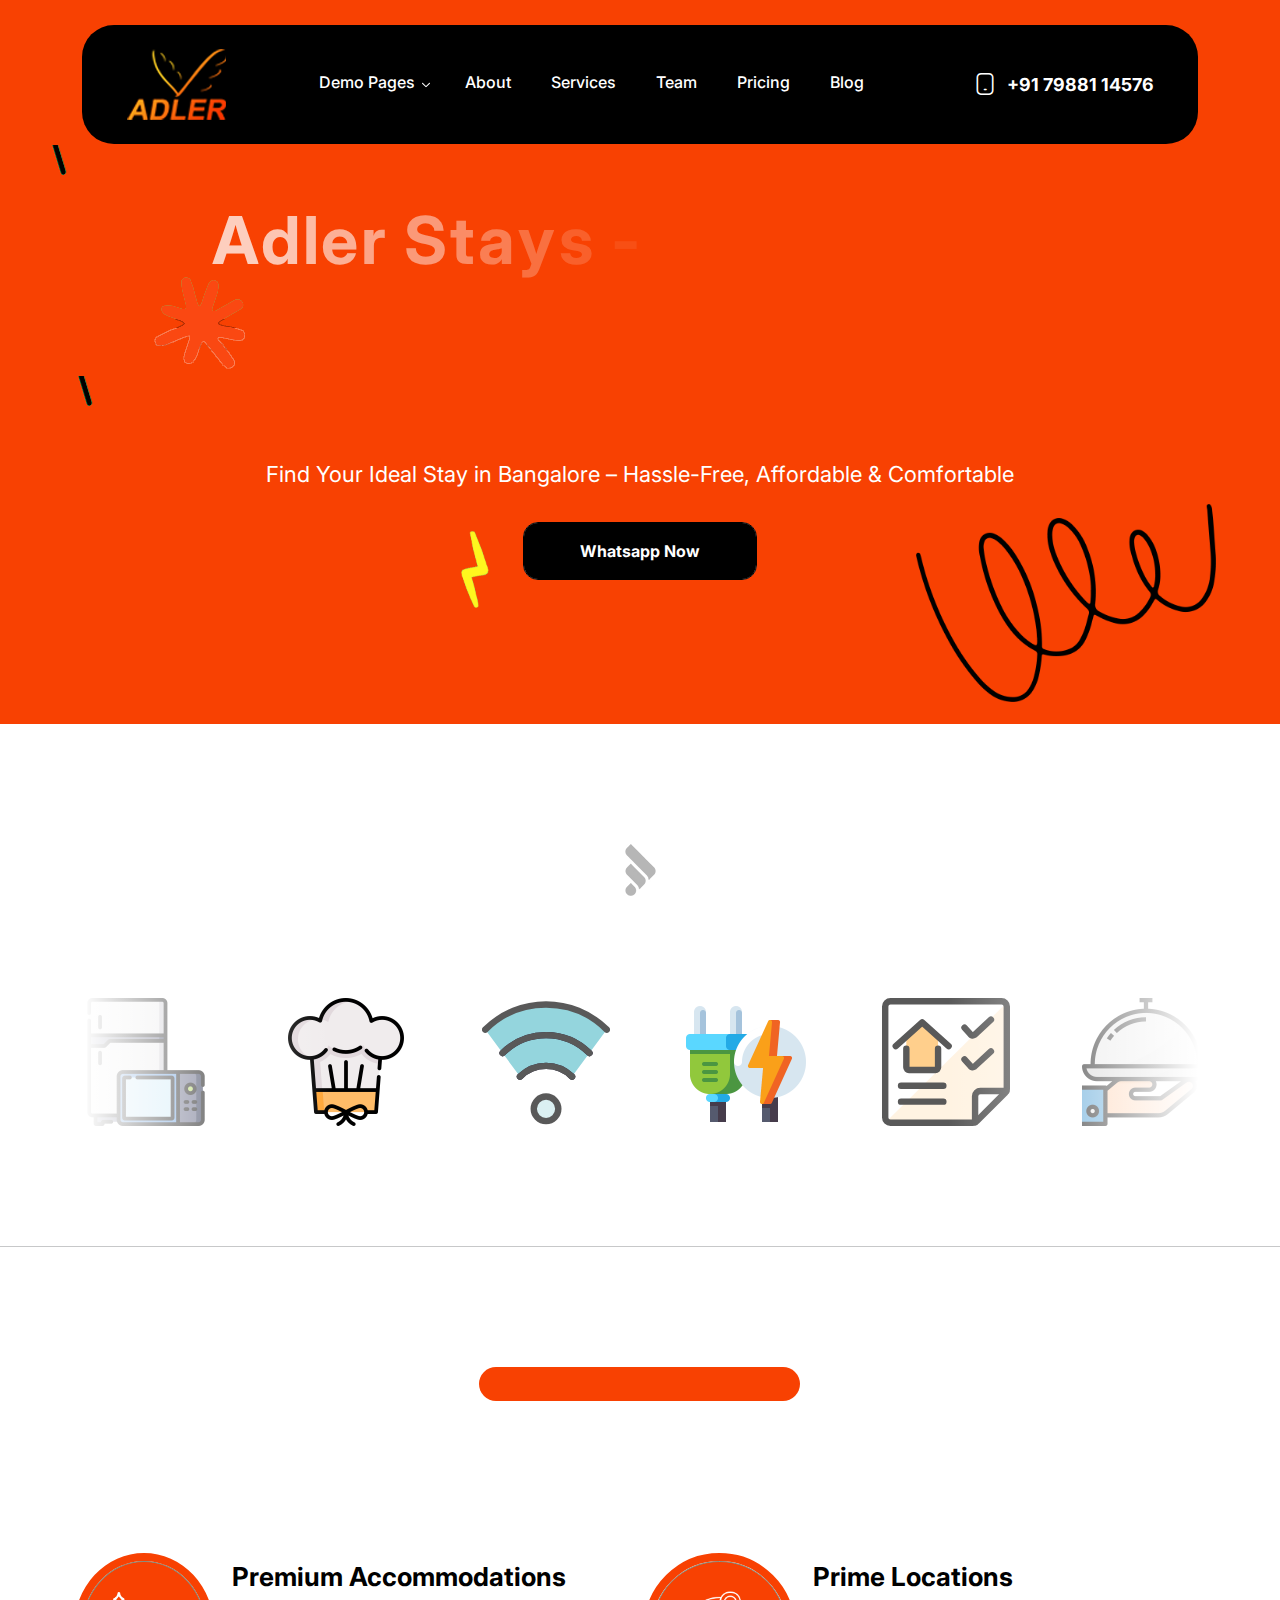
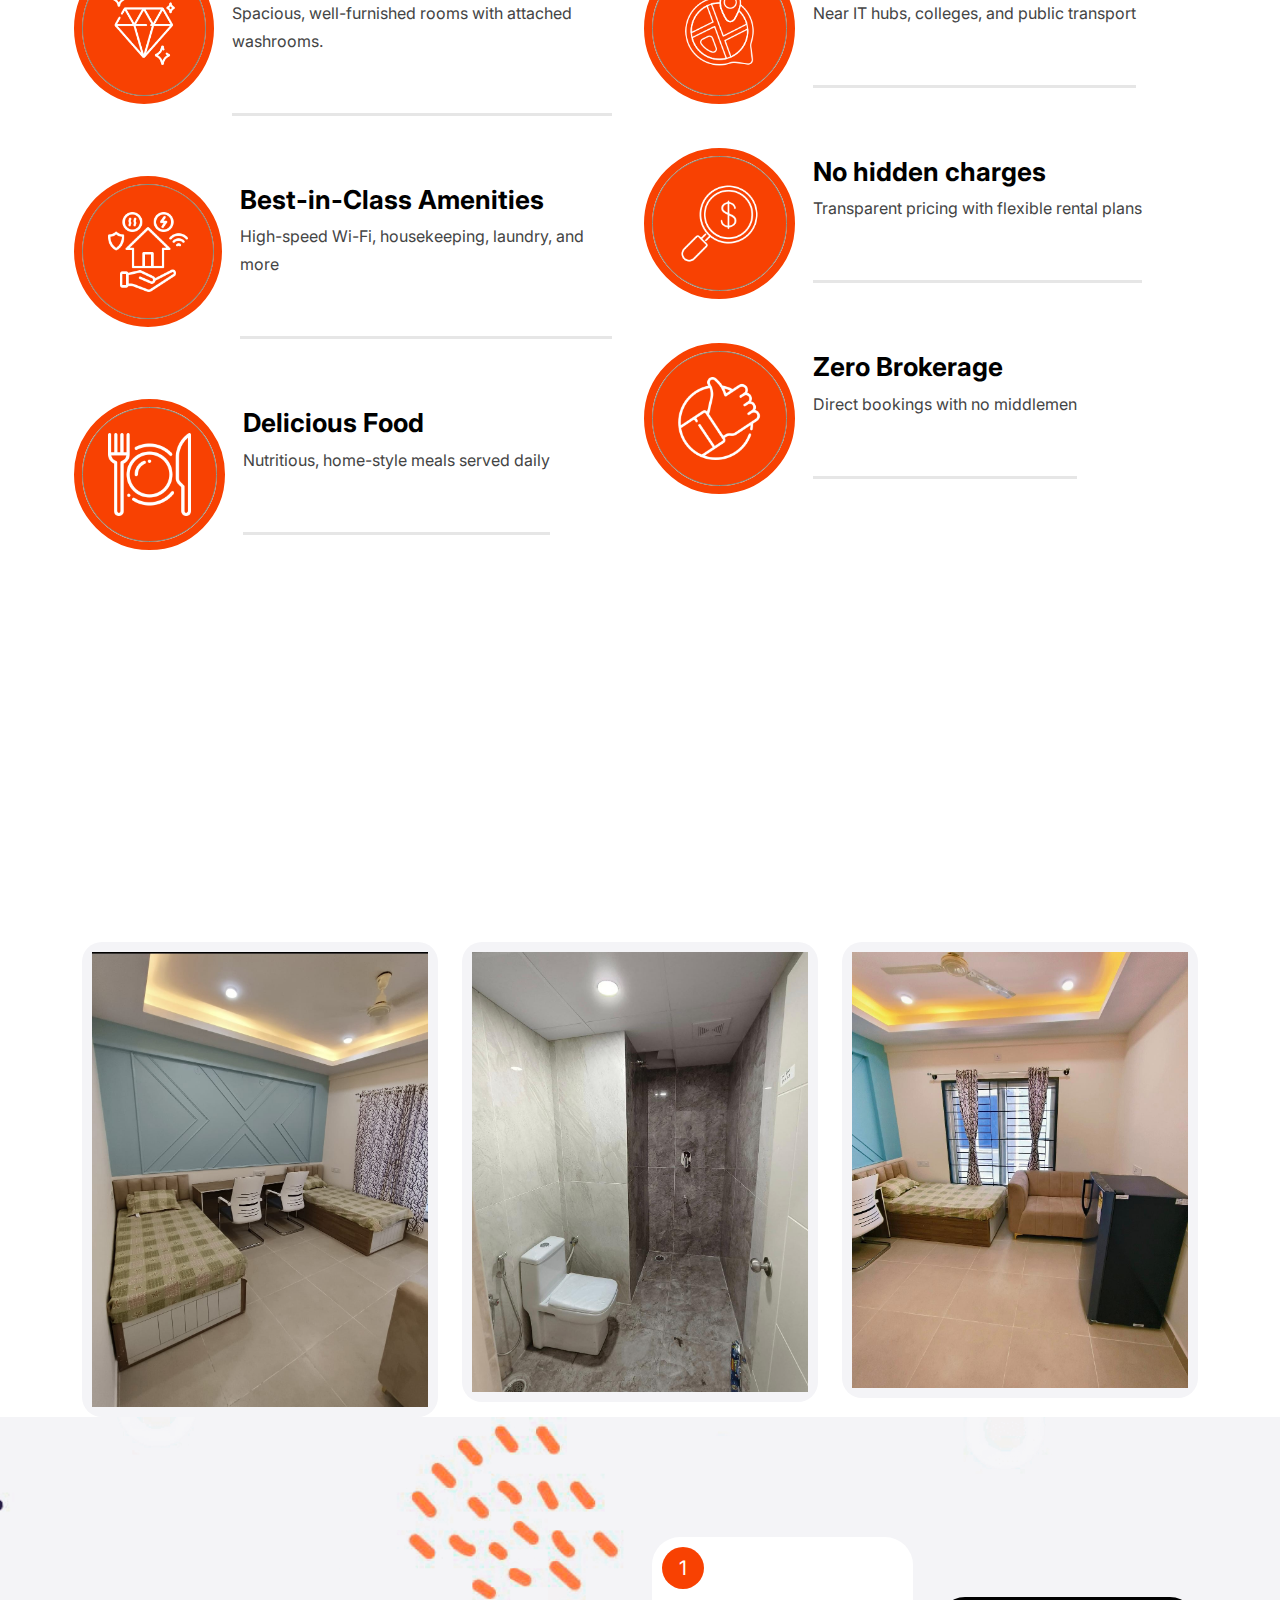
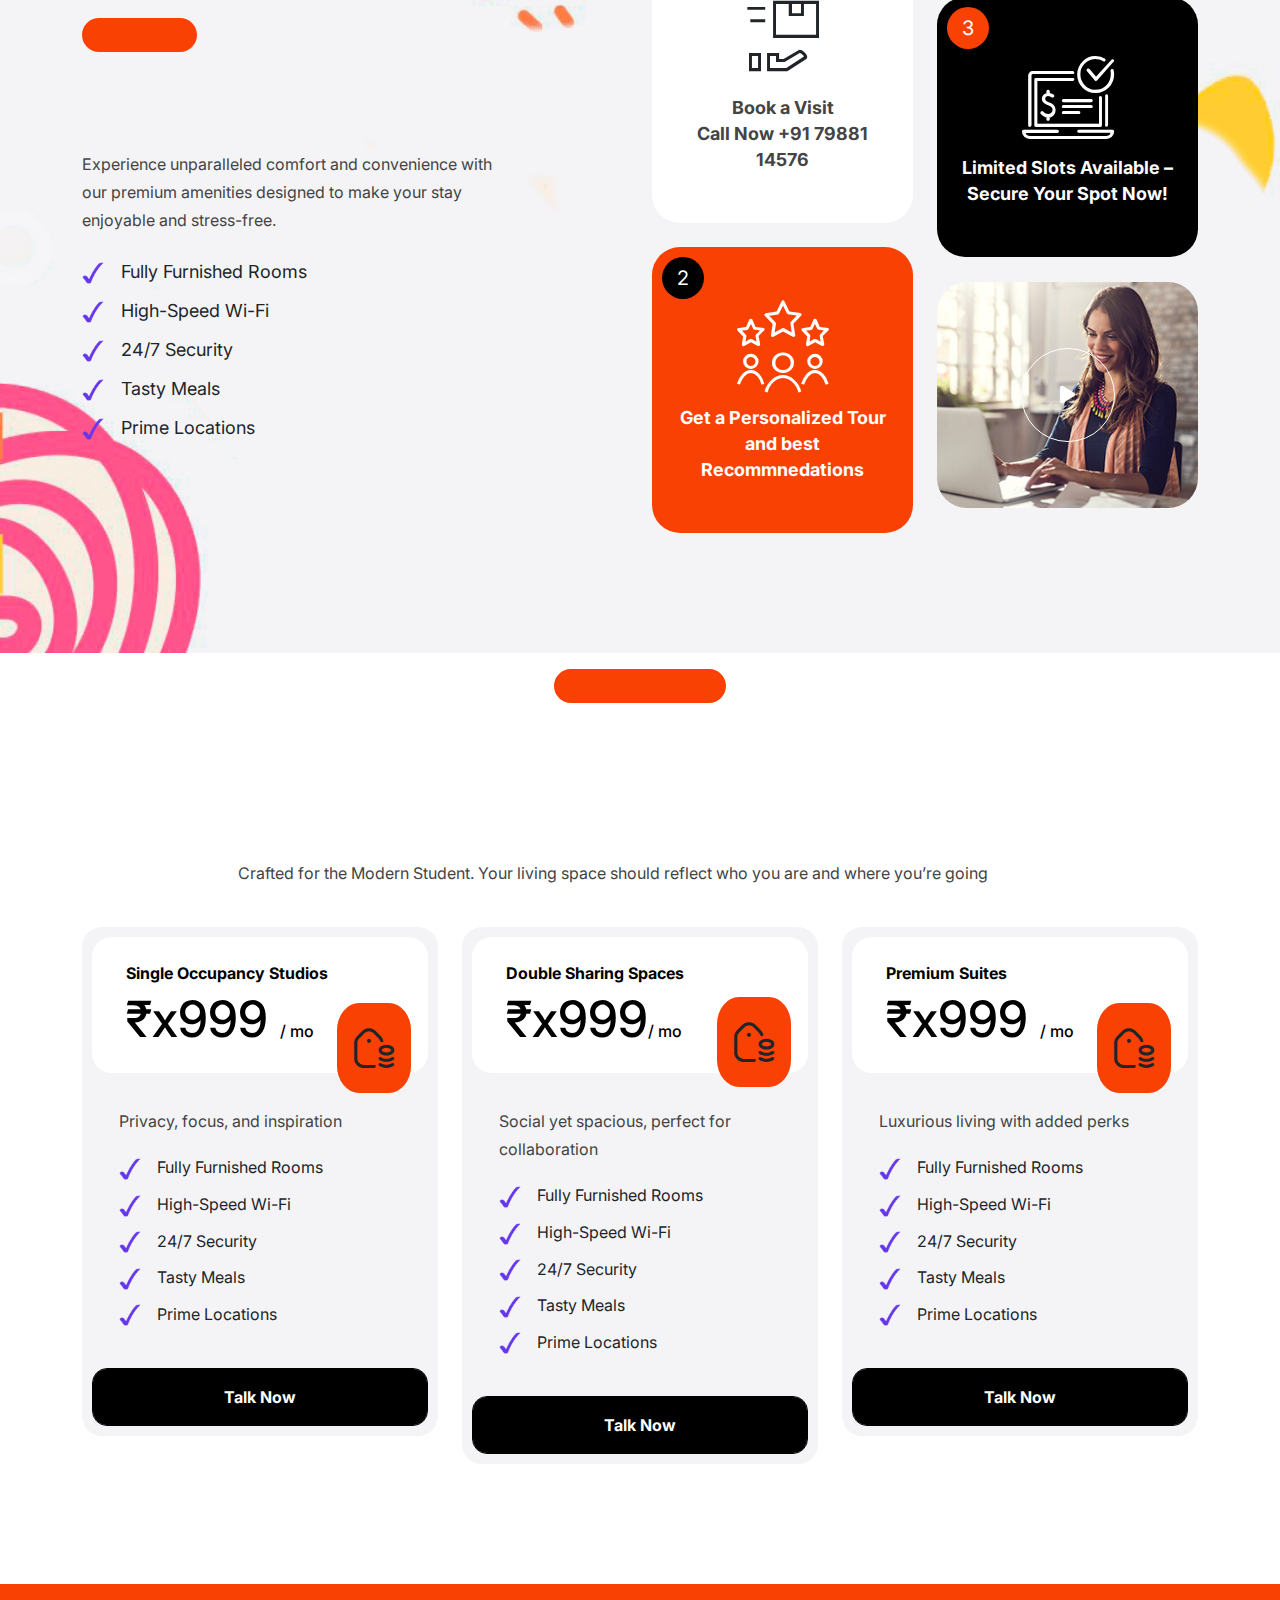
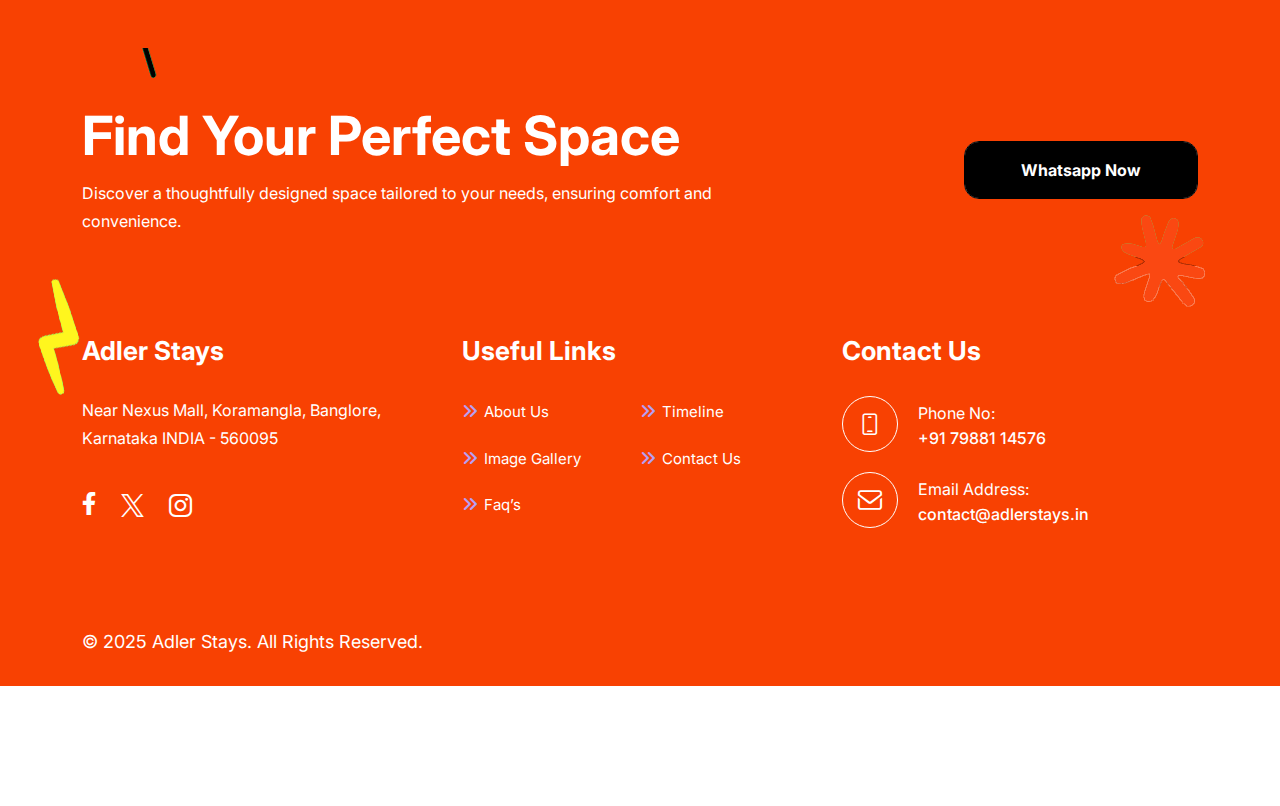
==== commit 6b9592c4: "whatsapp btn" ====
--- a/index.html
+++ b/index.html
@@ -103,7 +103,7 @@
               <p class="text-white">Find Your Ideal Stay in Bangalore – Hassle-Free, Affordable & Comfortable </p>
             </div>
           </div>
-          <a href="#" class="button btn"><span><span>Whatsapp Now</span></span></a>
+          <a href="https://wa.me/917988114576" class="button btn"><span><span>Whatsapp Now</span></span></a>
         </div>
         <!-- <div class="col-lg-12">
           <div class="video-fram">
@@ -523,7 +523,7 @@
 <p>Discover a thoughtfully designed space tailored to your needs, ensuring comfort and convenience.</p>
 
         </div>
-        <a href="#" class="button btn"><span><span>Whatsapp Now</span></span></a>
+        <a href="https://wa.me/917988114576" class="button btn"><span><span>Whatsapp Now</span></span></a>
       </div>
       <div class="row">
         <div class="col-lg-4">
